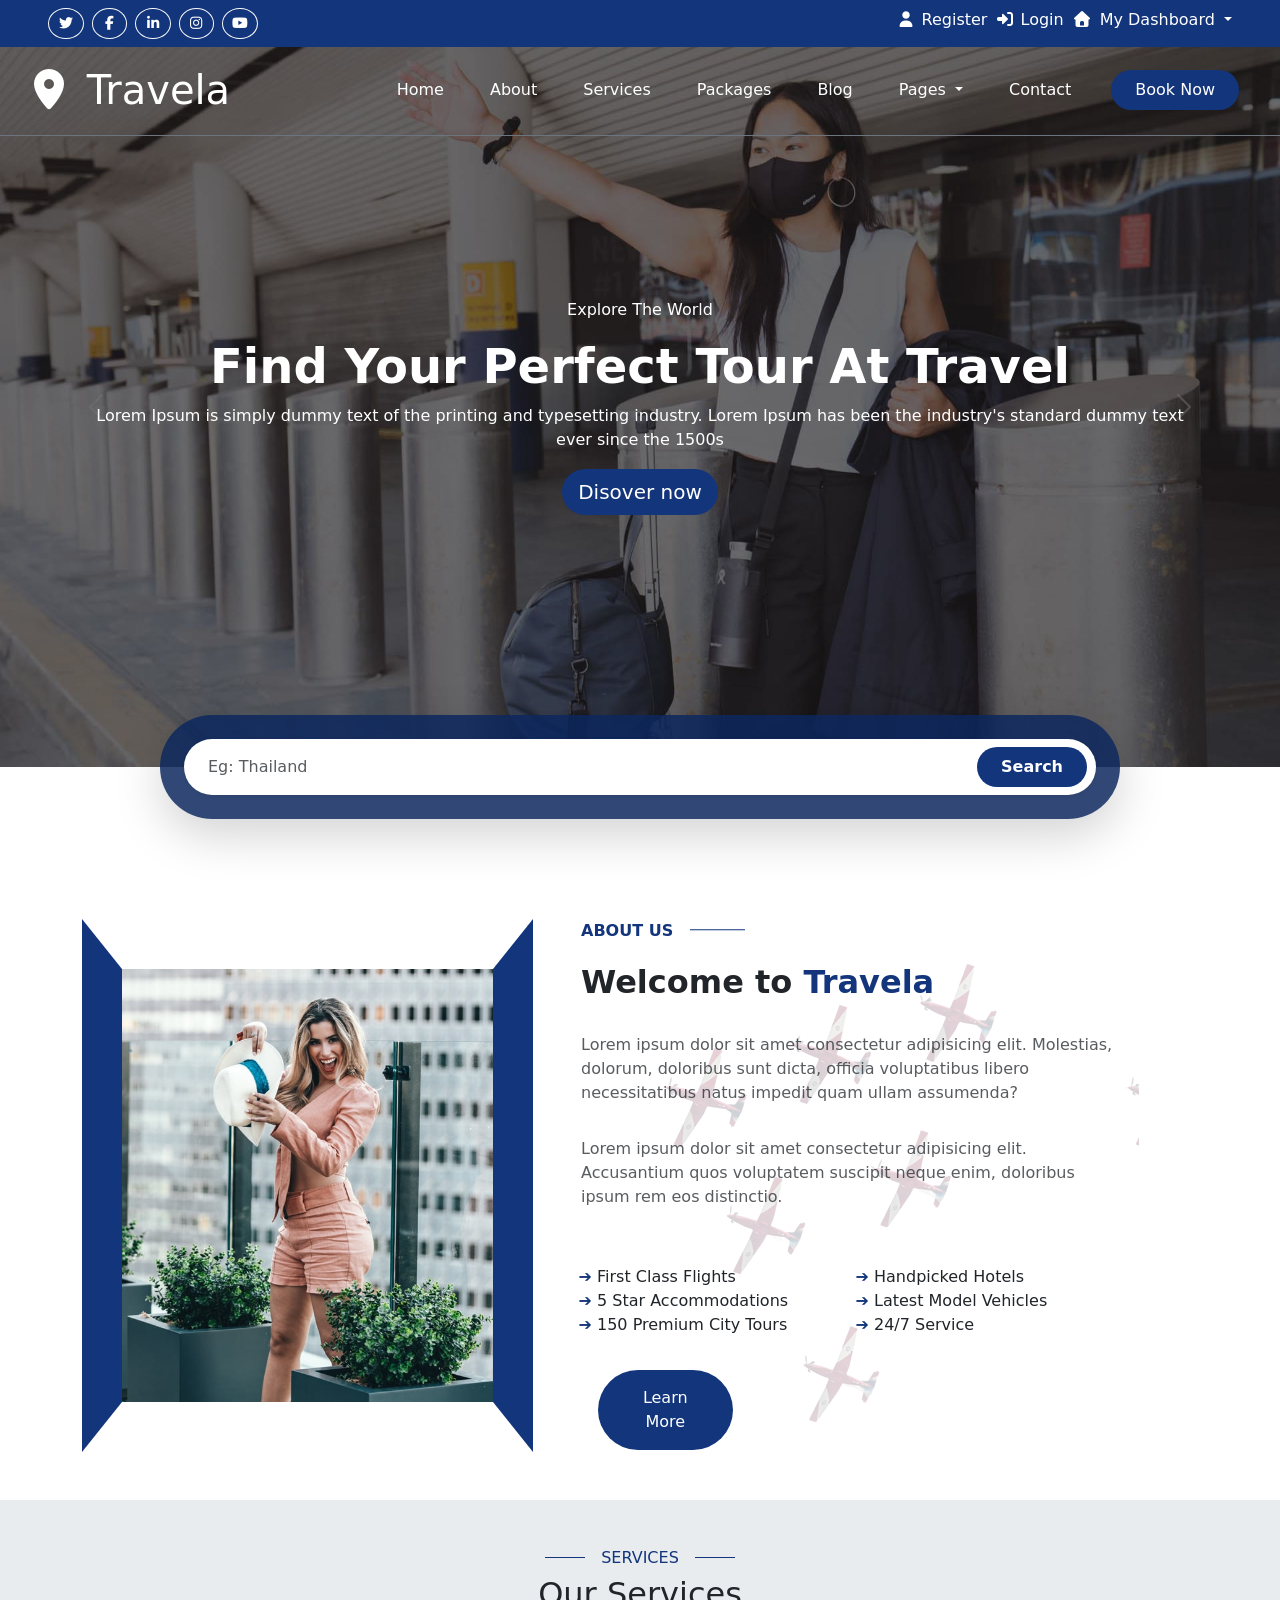
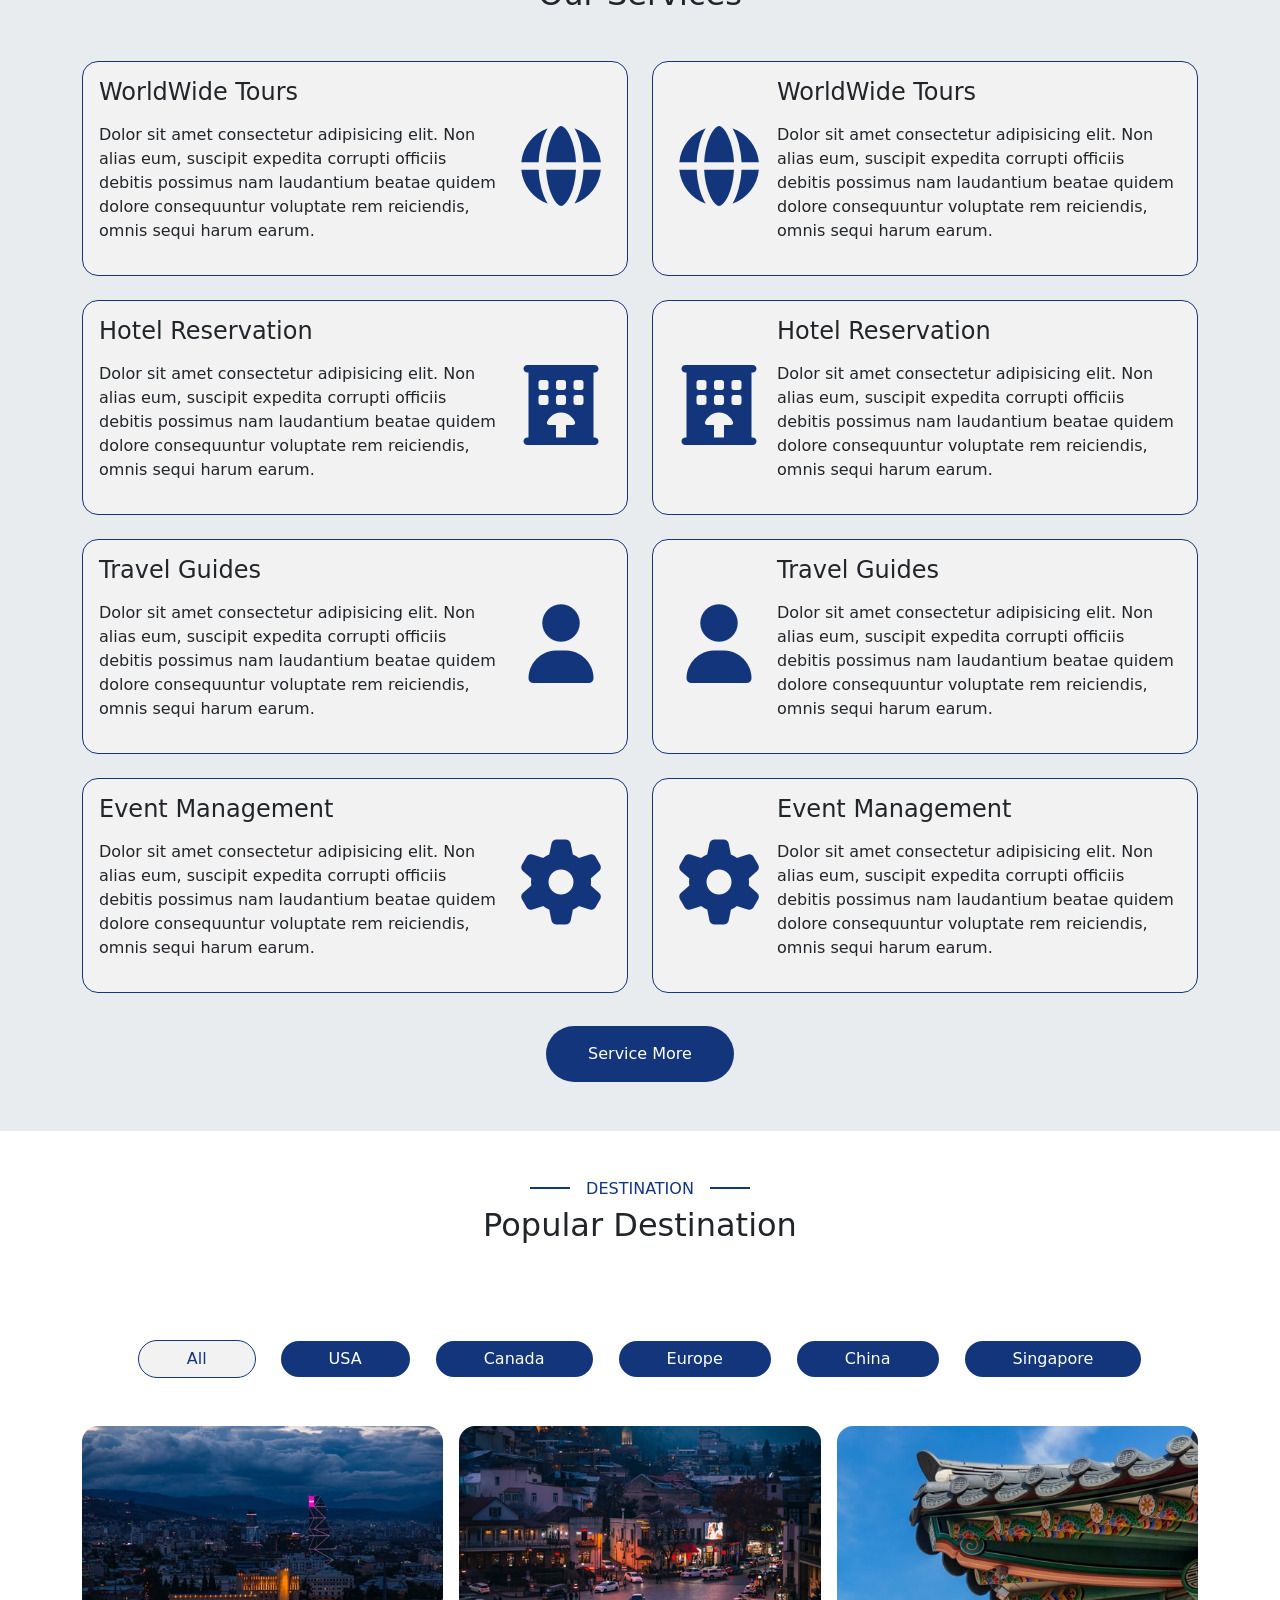
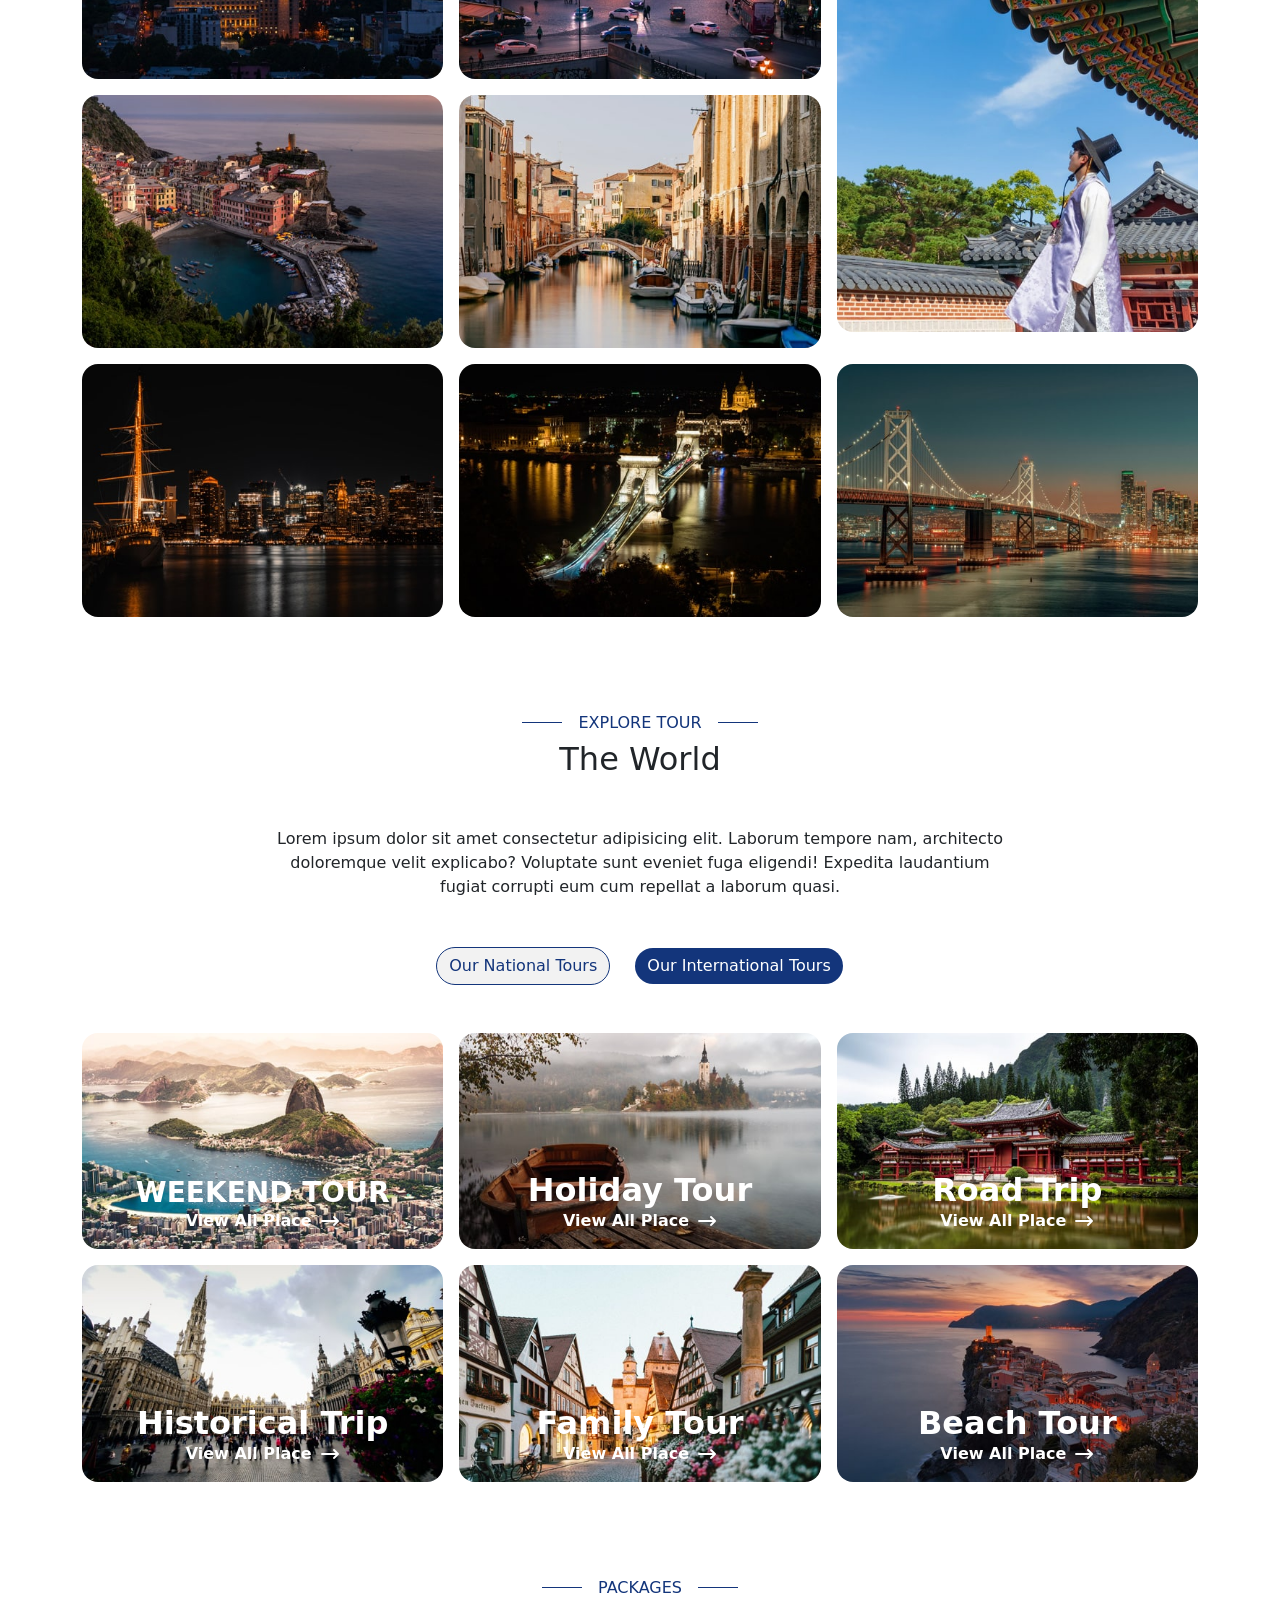
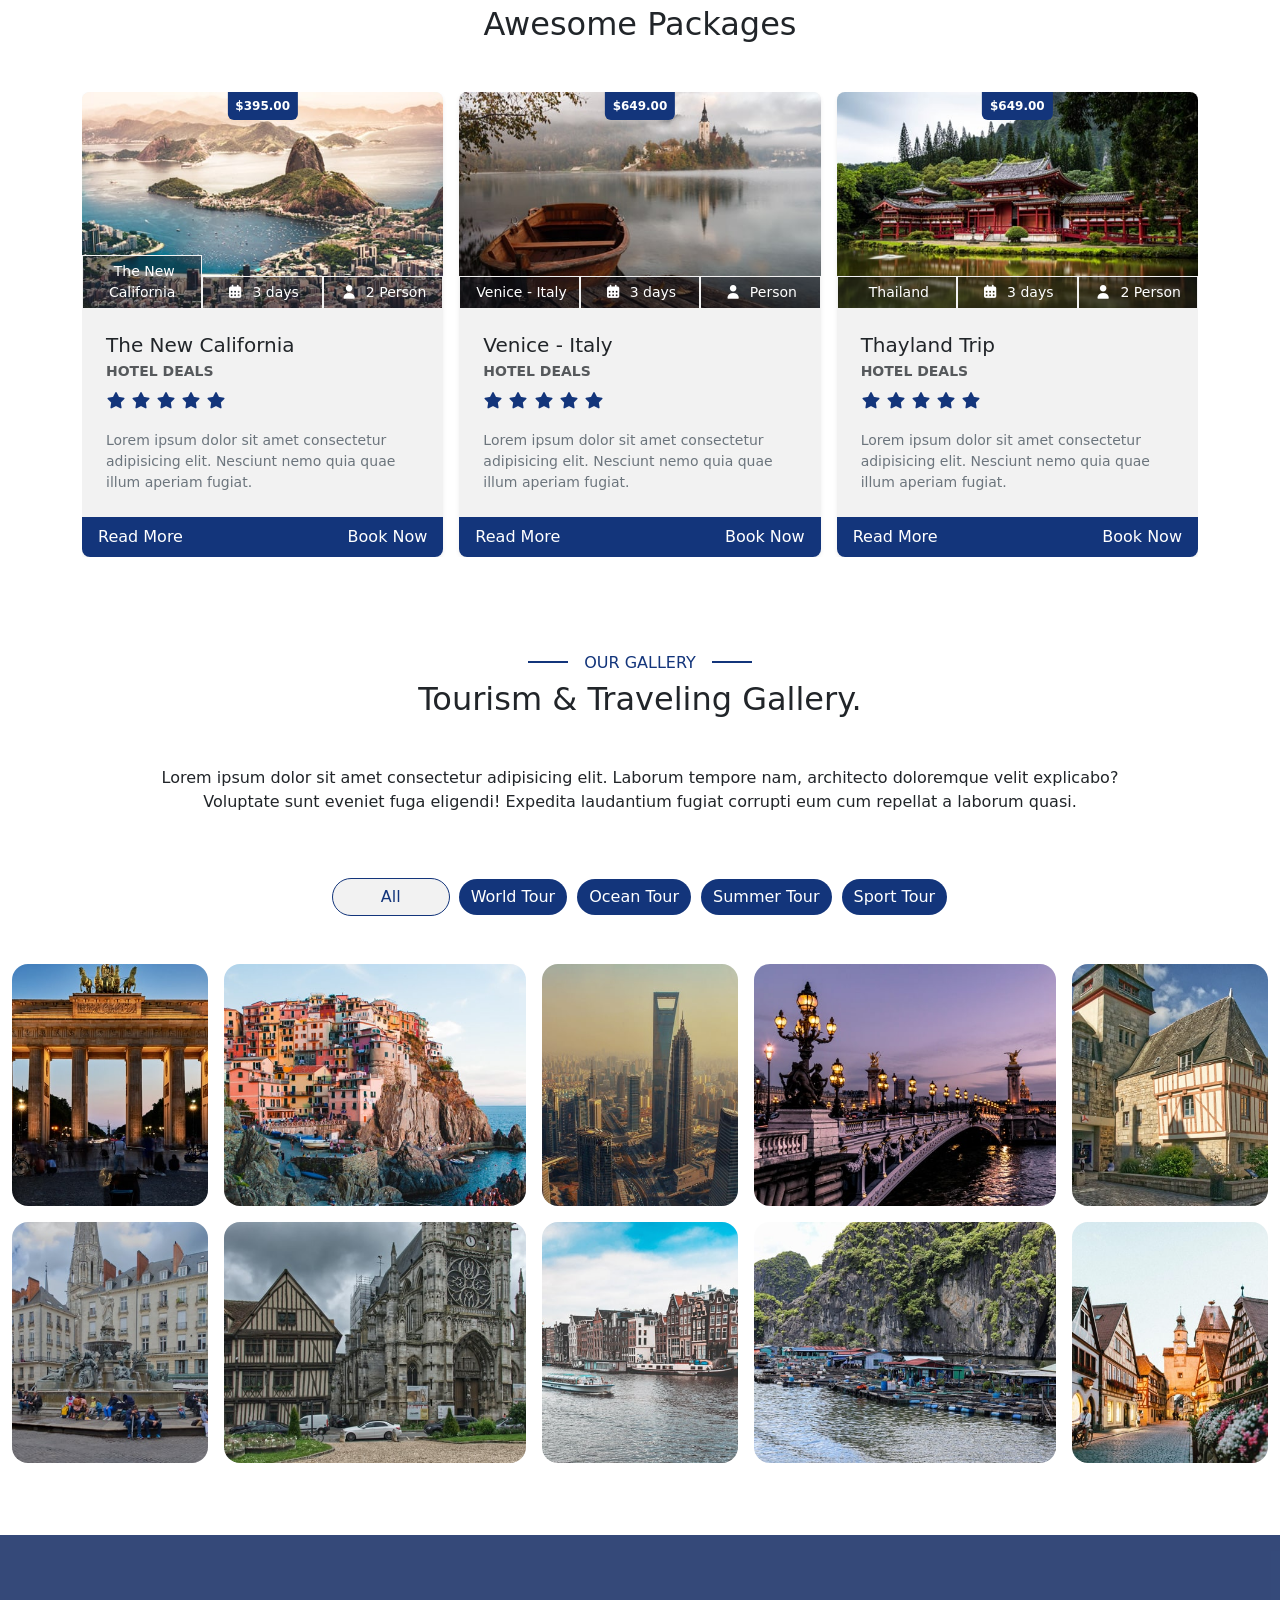
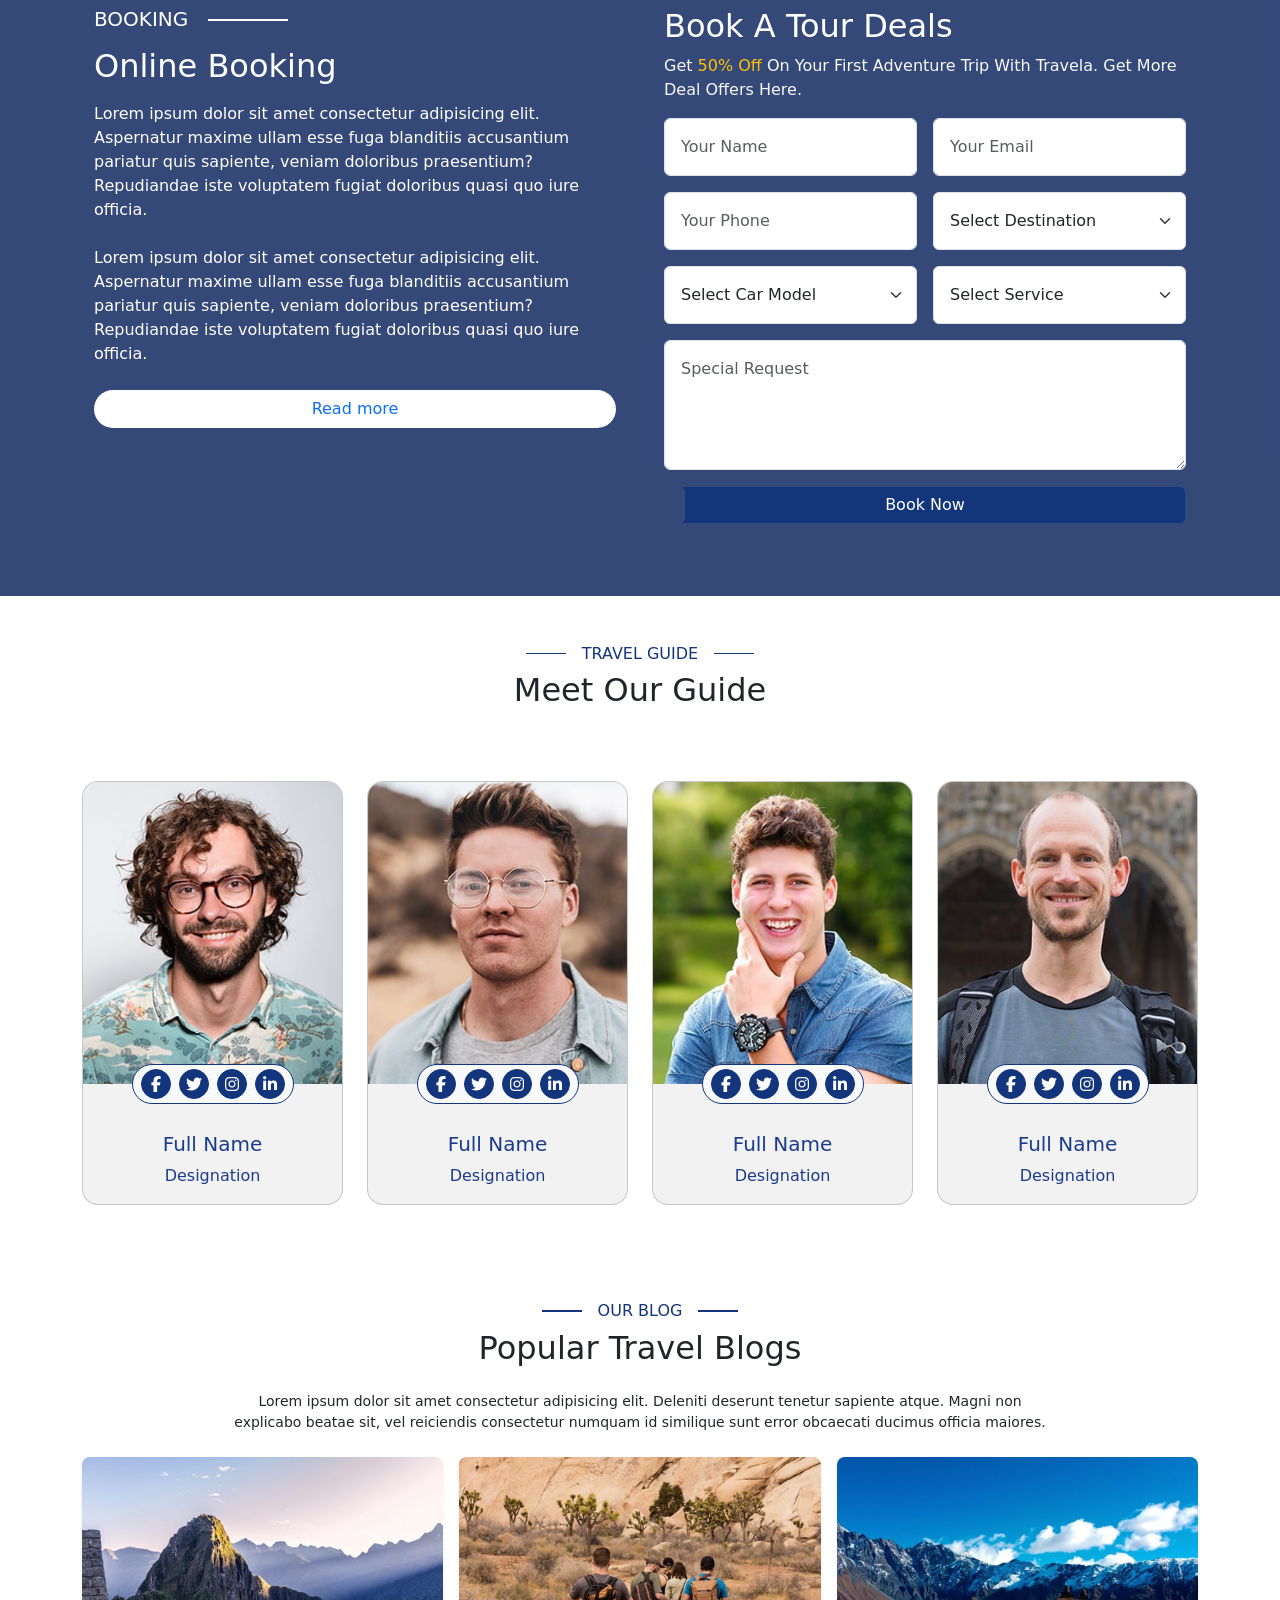
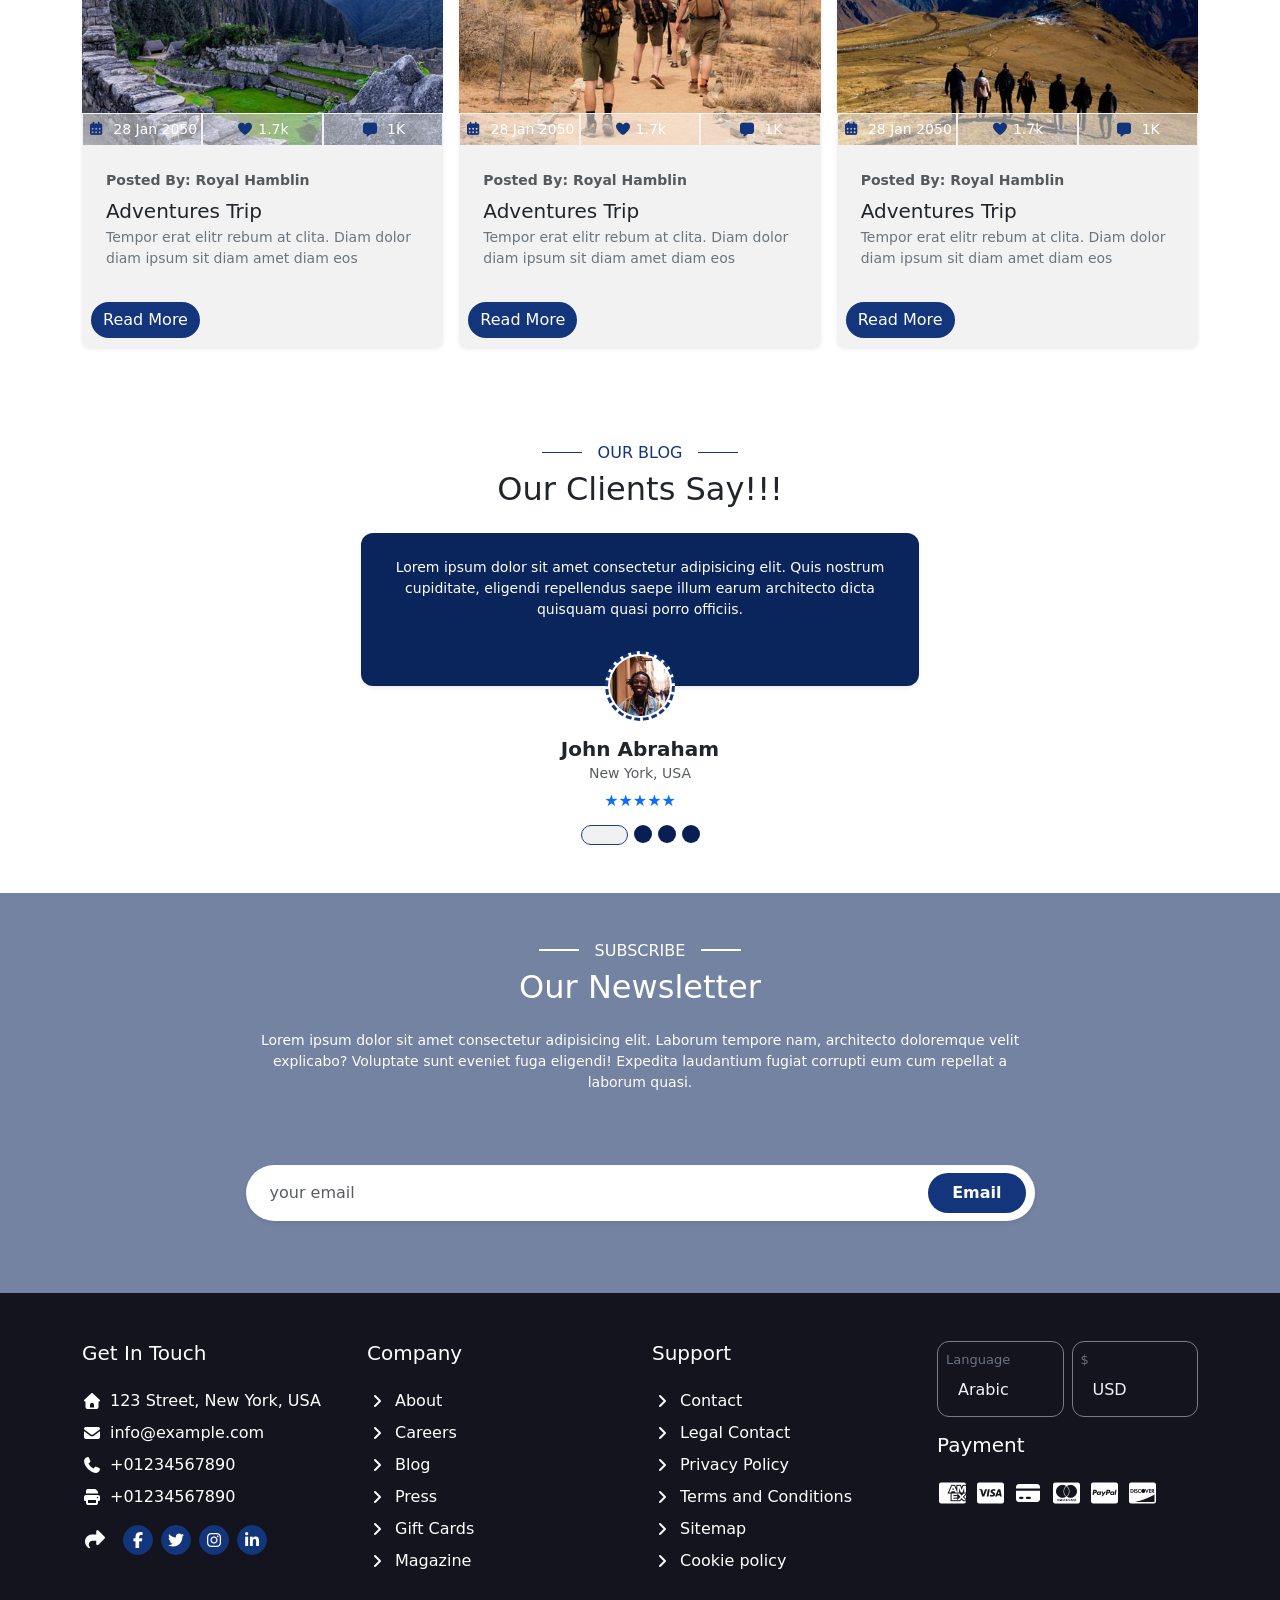
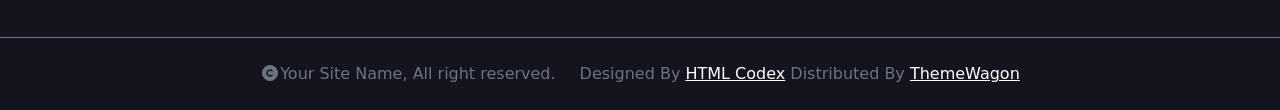
==== index.html @ 64c92b53 "final-version" ====
<!DOCTYPE html>
<html lang="en">

  <head>
    <meta charset="UTF-8">
    <meta name="viewport" content="width=device-width, initial-scale=1.0">
    <link rel="stylesheet" href="css/bootstrap.min.css">
    <link rel="stylesheet" href="css/all.min.css">
    <link rel="stylesheet" href="css/style.css">
    <title>Travela</title>
  </head>

  <body>

    
    <!-------------------------------------------- navbar ------------------------------------->
  
 <div class=" login-bar container-fluid bs-pr px-5 d-none d-lg-block">
        <div class="login-bar-content d-flex justify-content-between py-2">
          <div class="social-icons-nav d-flex gap-2">
            <a href="#" class="btn btn-sm btn-outline-light rounded-circle"><i class="fa-brands fa-twitter"></i></a>
            <a href="#" class="btn btn-sm btn-outline-light rounded-circle"><i class="fa-brands fa-facebook-f"></i>
            </a>
            <a href="#" class="btn btn-sm btn-outline-light rounded-circle"> <i class="fa-brands fa-linkedin-in"></i></a>
            <a href="#" class="btn btn-sm btn-outline-light rounded-circle"> <i class="fa-brands fa-instagram"></i></a>
            <a href="#" class="btn btn-sm btn-outline-light rounded-circle"> <i class="fa-brands fa-youtube"></i></a>
          </div>
 


        <div class="register d-flex gap-2">
          <a href="#" class="text-decoration-none">
            <i class="fa-solid fa-user"></i>
            Register
          </a>
          <a href="#" class="text-decoration-none">
            <i class="fa-solid fa-right-to-bracket"></i>
            Login
          </a>

          <a href="#" class="text-decoration-none">
            <i class="fa-solid fa-home"></i>
            <div class="dropdown">
              <a class=" dropdown-toggle" type="button" data-bs-toggle="dropdown" aria-expanded="false">
                My Dashboard
              </a>
              <ul class="dropdown-menu dropdown-menu-light">
                <li><a class="dropdown-item active" href="#"><i class="fa-solid fa-user"></i> My Profile</a>
                </li>
                <li><a class="dropdown-item" href="#"><i class="fa-solid fa-message"></i></i> Inbox</a></li>
                <li><a class="dropdown-item" href="#"><i class="fa-solid fa-bell"></i> Notifications</a>
                </li>
                <li><a class="dropdown-item" href="#"><i class="fa-solid fa-gear"></i></i> Account
                    Settings</a></li>
                <li><a class="dropdown-item" href="#"><i class="fas fa-power-off me-2"></i> Log out</a></li>
              </ul>
            </div>
          </a>

        </div>
      </div>
    </div>

  <nav class="navbar navbar-expand-lg navbar-scroll p-0 flex-column mt-5">
  <div class="container-fluid navbar-item-wrapper d-flex justify-content-between align-items-center px-4">
    <a class="navbar-brand" href="#">
      <h1 class="m-0"><i class="fa-solid fa-location-dot"></i> Travela</h1>
    </a>

    <button class="navbar-toggler" type="button" data-bs-toggle="collapse" data-bs-target="#navbarNavDropdown"
      aria-controls="navbarNavDropdown" aria-expanded="false" aria-label="Toggle navigation">
      <span class="navbar-toggler-icon"></span>
    </button>
    
    <div class="collapse navbar-collapse" id="navbarNavDropdown">
      <ul class="navbar-nav ms-auto">
        <li class="nav-item">
          <a class="nav-link active" aria-current="page" href="index.html">Home</a>
        </li>
        <li class="nav-item">
          <a class="nav-link" href="about.html">About</a>
        </li>
        <li class="nav-item">
          <a class="nav-link" href="services.html">Services</a>
        </li>
        <li class="nav-item">
          <a class="nav-link" href="packages.html">Packages</a>
        </li>
        <li class="nav-item">
          <a class="nav-link" href="booking.html">Blog</a>
        </li>

        <li class="nav-item nav-dropdown">
          <a class="nav-link dropdown-toggle" href="#" role="button" data-bs-toggle="dropdown" aria-expanded="false">
            Pages
          </a>
          <ul class="nav-dropdown-menu dropdown-menu">
            <li><a class="nav-dropdown-item text-decoration-none d-block" href="destination.html">Destination</a></li>
            <li><a class="nav-dropdown-item text-decoration-none d-block" href="tour.html">Explore Tour</a></li>
            <li><a class="nav-dropdown-item text-decoration-none d-block" href="booking.html">Travel Booking</a></li>
            <li><a class="nav-dropdown-item text-decoration-none d-block" href="gallery.html">Our Gallery</a></li>
            <li><a class="nav-dropdown-item text-decoration-none d-block" href="gallery.html">Travel Guides</a></li>
            <li><a class="nav-dropdown-item text-decoration-none d-block" href="Testimonial.html">Testimonial</a></li>
            <li><a class="nav-dropdown-item text-decoration-none d-block" href="error404.html">404 Page</a></li>
          </ul>
        </li>

        <li class="nav-item">
          <a class="nav-link" href="#">Contact</a>
        </li>
      </ul>
      <a href="#" class="btn theme-btn book-now rounded-5 mx-3 px-4 py-2">Book Now</a>
    </div>
  </div>
</nav>

    <header>
      
      <div id="carouselExampleAutoplaying" class="carousel slide" data-bs-ride="carousel">
        <div class="carousel-inner">
          <div class="carousel-item active position-relative">
            <img src="images/carousel-1.jpg" class="d-block w-100" alt="...">
            <div class="caption d-flex flex-column w-100 h-100 justify-content-center align-items-center">
              <p class="caption-paragraph">Explore The World </p>
              <h2 class="caption-title">Find Your Perfect Tour At Travel</h2>
              <p>Lorem Ipsum is simply dummy text of the printing and typesetting industry. Lorem Ipsum has been the
                industry's standard dummy text ever since the 1500s</p>
              <a href="#" class="btn theme-btn btn-lg rounded-5">Disover now </a>
            </div>
          </div>
          <div class="carousel-item">
            <img src="images/carousel-2.jpg" class="d-block w-100" alt="...">
            <div class="caption d-flex flex-column w-100 h-100 justify-content-center align-items-center">
              <p class="caption-paragraph">Explore The World </p>
              <h2 class="caption-title">Find Your Perfect Tour At Travel</h2>
              <p>Lorem Ipsum is simply dummy text of the printing and typesetting industry. Lorem Ipsum has been the
                industry's standard dummy text ever since the 1500s</p>
              <a href="#" class="btn theme-btn btn-lg rounded-5">Disover now </a>
            </div>
          </div>
          <div class="carousel-item">
            <img src="images/carousel-3.jpg" class="d-block w-100" alt="...">
            <div class="caption d-flex flex-column w-100 h-100 justify-content-center align-items-center">
              <p class="caption-paragraph">Explore The World </p>
              <h2 class="caption-title fs-1">Find Your Perfect Tour At Travel</h2>
              <p>Lorem Ipsum is simply dummy text of the printing and typesetting industry. Lorem Ipsum has been the
                industry's standard dummy text ever since the 1500s</p>
              <a href="#" class="btn theme-btn btn-lg rounded-5">Disover now </a>
            </div>
          </div>
        </div>
        <button class="carousel-control-prev" type="button" data-bs-target="#carouselExampleAutoplaying"
          data-bs-slide="prev">
          <span class="carousel-control-prev-icon" aria-hidden="true"></span>
          <span class="visually-hidden">Previous</span>
        </button>
        <button class="carousel-control-next" type="button" data-bs-target="#carouselExampleAutoplaying"
          data-bs-slide="next">
          <span class="carousel-control-next-icon" aria-hidden="true"></span>
          <span class="visually-hidden">Next</span>
        </button>
      </div>

        <div class="search-card shadow-lg p-4 border-0 rounded-pill w-75 m-auto">
          <form role="search">
            <div class="position-relative d-flex align-items-center">
              <input class="form-control z-2 rounded-pill py-3 ps-4 pe-5 border-0 shadow-sm" type="search"
                placeholder="Eg: Thailand" aria-label="Search" style="padding-right: 120px;" />
              <button
                class="btn search-btn z-3 rounded-pill px-4 py-2 position-absolute end-0 me-2 fw-semibold theme-btn"
                type="submit">
                Search
              </button>
            </div>
          </form>
        </div>
      <!-- HEADER ENDS HERE -->
    </header>

    <section class="about container ">
      <div class="row  gap-4 ">
        <!-- Image Column -->
        <div class="about-visual col-lg-5 col-12">
          <img src="images/about-img.jpg" class="img-fluid " alt="About Us">
        </div>

        <!-- Content Column -->
        <div class="about-text col-lg-6 col-12 position-relative d-flex flex-column gap-3">
          <p class="about-us-text fw-bold mb-1 text-uppercase">About Us</p>
          <h2 class="about-title fw-bold mb-3">Welcome to <span class="travela">Travela</span></h2>

          <p class="about-disc text-muted">Lorem ipsum dolor sit amet consectetur adipisicing elit. Molestias, dolorum,
            doloribus sunt dicta, officia voluptatibus libero necessitatibus natus impedit quam ullam assumenda?</p>
          <p class="about-disc text-muted">Lorem ipsum dolor sit amet consectetur adipisicing elit. Accusantium quos
            voluptatem suscipit neque enim, doloribus ipsum rem eos distinctio.</p>

          <!-- Responsive Two-Column List -->
          <div class="lists row g-2 mt-3">
            <div class="col-sm-6 col-12">
              <ul class="arrow-list ps-3 mb-0">
                <li>First Class Flights</li>
                <li>5 Star Accommodations</li>
                <li>150 Premium City Tours</li>
              </ul>
            </div>
            <div class="col-sm-6 col-12">
              <ul class="arrow-list ps-3 mb-0">
                <li>Handpicked Hotels</li>
                <li>Latest Model Vehicles</li>
                <li>24/7 Service</li>
              </ul>
            </div>
          </div>

          <a href="" class="btn rounded-pill mx-3 px-4 py-3 theme-btn col-lg-3 col-md-6 mt-3">Learn More</a>
        </div>
      </div>
    </section>



    <!--===========================services================================-->
    <section class="services  bg-body-secondary " id="services">
      <!---section-title -->
      <div class="container">
        <h3
          class="section-title text-center text-uppercase d-flex w-100 align-items-center justify-content-center gap-3 mb-2">
          Services
        </h3>
        <h2 class="text-center mb-5">Our Services </h2>
        <div class="services-cards row g-4 justify-content-center">

          <!---right cards start-->
          <div class="right-cards d-flex flex-column gap-4 col-lg-6 col-sm-12 mb-2">

            <!--card 1 start-->
            <div class="service-card p-3 d-flex justify-content-between align-items-center rounded-4 gap-2">
              <div class="card-content">
                <h4 class="card-title mb-3">WorldWide Tours</h4>
                <p class="card-disc">Dolor sit amet consectetur adipisicing elit. Non alias eum, suscipit expedita
                  corrupti officiis debitis possimus nam laudantium beatae quidem dolore consequuntur voluptate rem
                  reiciendis, omnis sequi harum earum.</p>
              </div>
              <div class="card-icon d-block "><i class="fa-solid fa-globe"></i></div>
            </div>
            <!--card end-->

            <!--card 2 start-->
            <div class="service-card p-3 d-flex justify-content-between align-items-center rounded-4 gap-2">
              <div class="card-content">
                <h4 class="card-title mb-3">Hotel Reservation</h4>
                <p class="card-disc">Dolor sit amet consectetur adipisicing elit. Non alias eum, suscipit expedita
                  corrupti officiis debitis possimus nam laudantium beatae quidem dolore consequuntur voluptate rem
                  reiciendis, omnis sequi harum earum.</p>
              </div>
              <div class="card-icon d-block "><i class="fa-solid fa-hotel"></i></div>
            </div>
            <!--card end-->

            <!--card 3 start-->
            <div class="service-card p-3 d-flex justify-content-between align-items-center rounded-4 gap-2">
              <div class="card-content">
                <h4 class="card-title mb-3">Travel Guides</h4>
                <p class="card-disc">Dolor sit amet consectetur adipisicing elit. Non alias eum, suscipit expedita
                  corrupti officiis debitis possimus nam laudantium beatae quidem dolore consequuntur voluptate rem
                  reiciendis, omnis sequi harum earum.</p>
              </div>
              <div class="card-icon d-block "><i class="fa-solid fa-user"></i></i></div>
            </div>
            <!--card end-->

            <!--card 4 start-->
            <div class="service-card p-3 d-flex justify-content-between align-items-center rounded-4 gap-2">
              <div class="card-content">
                <h4 class="card-title mb-3">Event Management</h4>
                <p class="card-disc">Dolor sit amet consectetur adipisicing elit. Non alias eum, suscipit expedita
                  corrupti officiis debitis possimus nam laudantium beatae quidem dolore consequuntur voluptate rem
                  reiciendis, omnis sequi harum earum.</p>
              </div>
              <div class="card-icon d-block "><i class="fa-solid fa-gear"></i></div>
            </div>
            <!--card end-->

          </div>
          <!---right cards end-->

          <!---left cards start-->
          <div class="left-cards d-flex flex-column gap-4 col-lg-6 col-sm-12">

            <!--card 1 start-->
            <div class="service-card p-3 d-flex justify-content-between align-items-center rounded-4 gap-2">
              <div class="card-icon d-block "><i class="fa-solid fa-globe"></i></div>
              <div class="card-content">
                <h4 class="card-title mb-3">WorldWide Tours</h4>
                <p class="card-disc">Dolor sit amet consectetur adipisicing elit. Non alias eum, suscipit expedita
                  corrupti officiis debitis possimus nam laudantium beatae quidem dolore consequuntur voluptate rem
                  reiciendis, omnis sequi harum earum.</p>
              </div>
            </div>
            <!--card end-->
            <!--card 2 start-->
            <div class="service-card p-3 d-flex justify-content-between align-items-center rounded-4 gap-2">
              <div class="card-icon d-block "><i class="fa-solid fa-hotel"></i></div>
              <div class="card-content">
                <h4 class="card-title mb-3">Hotel Reservation</h4>
                <p class="card-disc">Dolor sit amet consectetur adipisicing elit. Non alias eum, suscipit expedita
                  corrupti officiis debitis possimus nam laudantium beatae quidem dolore consequuntur voluptate rem
                  reiciendis, omnis sequi harum earum.</p>
              </div>
            </div>
            <!--card end-->
            <!--card 3 start-->
            <div class="service-card p-3 d-flex justify-content-between align-items-center rounded-4 gap-2">
              <div class="card-icon d-block "><i class="fa-solid fa-user"></i></i></div>
              <div class="card-content">
                <h4 class="card-title mb-3">Travel Guides</h4>
                <p class="card-disc">Dolor sit amet consectetur adipisicing elit. Non alias eum, suscipit expedita
                  corrupti officiis debitis possimus nam laudantium beatae quidem dolore consequuntur voluptate rem
                  reiciendis, omnis sequi harum earum.</p>
              </div>
            </div>
            <!--card end-->

            <!--card 4 start-->
            <div class="service-card p-3 d-flex justify-content-between align-items-center rounded-4 gap-2">
              <div class="card-icon d-block "><i class="fa-solid fa-gear"></i></div>
              <div class="card-content">
                <h4 class="card-title mb-3">Event Management</h4>
                <p class="card-disc">Dolor sit amet consectetur adipisicing elit. Non alias eum, suscipit expedita
                  corrupti officiis debitis possimus nam laudantium beatae quidem dolore consequuntur voluptate rem
                  reiciendis, omnis sequi harum earum.</p>
              </div>
            </div>
            <!--card end-->

          </div>
          <!---left cards end-->
          <a href="" class="btn rounded-pill mx-3 px-4 py-3 theme-btn col-lg-2 col-sm-4 text-center">Service More</a>

        </div>
      </div>
    </section>
    <!--=========================== End of services================================-->

    <section class="destination" id="destination">
  <!--- section-title -->
  <div class="container">
    <h3 class="section-title text-center text-uppercase d-flex w-100 align-items-center justify-content-center gap-3 mb-2">
      Destination
    </h3>
    <h2 class="text-center mb-5">Popular Destination</h2>

    <div id="destination-wrapper" class="destination-content">
      
      <!-- Radio Inputs (Direct siblings to elements below) -->
      <input type="radio" name="destination-filter" id="filter-all" class="visually-hidden" checked>
      <input type="radio" name="destination-filter" id="filter-usa" class="visually-hidden">
      <input type="radio" name="destination-filter" id="filter-canada" class="visually-hidden">
      <input type="radio" name="destination-filter" id="filter-europe" class="visually-hidden">
      <input type="radio" name="destination-filter" id="filter-china" class="visually-hidden">
      <input type="radio" name="destination-filter" id="filter-singapore" class="visually-hidden">

      <!-- Filter Buttons UI -->
      <div class="filter-buttons py-5 d-flex gap-4 justify-content-center flex-wrap w-100">
        <label for="filter-all" class="btn theme-btn px-5 rounded-pill">All</label>
        <label for="filter-usa" class="btn theme-btn px-5 rounded-pill">USA</label>
        <label for="filter-canada" class="btn theme-btn px-5 rounded-pill">Canada</label>
        <label for="filter-europe" class="btn theme-btn px-5 rounded-pill">Europe</label>
        <label for="filter-china" class="btn theme-btn px-5 rounded-pill">China</label>
        <label for="filter-singapore" class="btn theme-btn px-5 rounded-pill">Singapore</label>
      </div>

      <!-- Cards Grid (Placed inside the wrapper so ~ combinator works) -->
      <div class="destination-cards">
        
        <!-- New York -->
        <div class="destination-card card filter-usa overflow-hidden rounded-4 position-relative text-white border-0">
          <img src="images/destination-1.jpg" class="card-img w-100 h-100 object-fit-cover" alt="New York">
          <div class="card-layer position-absolute top-0 start-0 w-100 h-100 d-flex flex-column justify-content-between p-4">
            <div class="d-flex justify-content-end">
              <a href="#" class="plus-btn bg-light text-primary rounded-circle d-flex align-items-center justify-content-center text-decoration-none p-3">
                <i class="fa-regular fa-square-plus"></i>
              </a>
            </div>
            <div class="layer-content align-items-start d-flex flex-column gap-2">
              <a href="#" class="btn photo-badge rounded-pill px-3 py-1 text-white border border-light text-decoration-none fw-bold fs-6">20 Photos</a>
              <h3 class="city-name fw-bold m-0 fs-2">New York City</h3>
              <a href="#" class="text-white text-decoration-none fw-semibold d-flex align-items-center gap-2">
                View All Place <i class="fa-solid fa-arrow-right-long"></i>
              </a>
            </div>
          </div>
        </div>

        <!-- Los Angeles -->
        <div class="destination-card card filter-usa overflow-hidden rounded-4 position-relative text-white border-0">
          <img src="images/destination-2.jpg" class="card-img w-100 h-100 object-fit-cover" alt="Los Angeles">
          <div class="card-layer position-absolute top-0 start-0 w-100 h-100 d-flex flex-column justify-content-between p-4">
            <div class="d-flex justify-content-end">
              <a href="#" class="plus-btn bg-light text-primary rounded-circle d-flex align-items-center justify-content-center text-decoration-none p-3">
                <i class="fa-regular fa-square-plus"></i>
              </a>
            </div>
            <div class="layer-content align-items-start d-flex flex-column gap-2">
              <a href="#" class="btn photo-badge rounded-pill px-3 py-1 text-white border border-light text-decoration-none fw-bold fs-6">20 Photos</a>
              <h3 class="city-name fw-bold m-0 fs-2">Los Angeles</h3>
              <a href="#" class="text-white text-decoration-none fw-semibold d-flex align-items-center gap-2">
                View All Place <i class="fa-solid fa-arrow-right-long"></i>
              </a>
            </div>
          </div>
        </div>

        <!-- Paris -->
        <div class="destination-card card filter-europe tall-card overflow-hidden rounded-4 position-relative text-white border-0">
          <img src="images/destination-9.jpg" class="card-img w-100 h-100 object-fit-cover" alt="Paris">
          <div class="card-layer position-absolute top-0 start-0 w-100 h-100 d-flex flex-column justify-content-between p-4">
            <div class="d-flex justify-content-end">
              <a href="#" class="plus-btn bg-light text-primary rounded-circle d-flex align-items-center justify-content-center text-decoration-none p-3">
                <i class="fa-regular fa-square-plus"></i>
              </a>
            </div>
            <div class="layer-content align-items-start d-flex flex-column gap-2">
              <a href="#" class="btn photo-badge rounded-pill px-3 py-1 text-white border border-light text-decoration-none fw-bold fs-6">20 Photos</a>
              <h3 class="city-name fw-bold m-0 fs-2">Paris</h3>
              <a href="#" class="text-white text-decoration-none fw-semibold d-flex align-items-center gap-2">
                View All Place <i class="fa-solid fa-arrow-right-long"></i>
              </a>
            </div>
          </div>
        </div>

        <!-- Toronto -->
        <div class="destination-card card filter-canada overflow-hidden rounded-4 position-relative text-white border-0">
          <img src="images/destination-4.jpg" class="card-img w-100 h-100 object-fit-cover" alt="Toronto">
          <div class="card-layer position-absolute top-0 start-0 w-100 h-100 d-flex flex-column justify-content-between p-4">
            <div class="d-flex justify-content-end">
              <a href="#" class="plus-btn bg-light text-primary rounded-circle d-flex align-items-center justify-content-center text-decoration-none p-3">
                <i class="fa-regular fa-square-plus"></i>
              </a>
            </div>
            <div class="layer-content align-items-start d-flex flex-column gap-2">
              <a href="#" class="btn photo-badge rounded-pill px-3 py-1 text-white border border-light text-decoration-none fw-bold fs-6">20 Photos</a>
              <h3 class="city-name fw-bold m-0 fs-2">Toronto</h3>
              <a href="#" class="text-white text-decoration-none fw-semibold d-flex align-items-center gap-2">
                View All Place <i class="fa-solid fa-arrow-right-long"></i>
              </a>
            </div>
          </div>
        </div>

        <!-- Las Vegas -->
        <div class="destination-card card filter-usa overflow-hidden rounded-4 position-relative text-white border-0">
          <img src="images/destination-5.jpg" class="card-img w-100 h-100 object-fit-cover" alt="Las Vegas">
          <div class="card-layer position-absolute top-0 start-0 w-100 h-100 d-flex flex-column justify-content-between p-4">
            <div class="d-flex justify-content-end">
              <a href="#" class="plus-btn bg-light text-primary rounded-circle d-flex align-items-center justify-content-center text-decoration-none p-3">
                <i class="fa-regular fa-square-plus"></i>
              </a>
            </div>
            <div class="layer-content align-items-start d-flex flex-column gap-2">
              <a href="#" class="btn photo-badge rounded-pill px-3 py-1 text-white border border-light text-decoration-none fw-bold fs-6">20 Photos</a>
              <h3 class="city-name fw-bold m-0 fs-2">Las Vegas</h3>
              <a href="#" class="text-white text-decoration-none fw-semibold d-flex align-items-center gap-2">
                View All Place <i class="fa-solid fa-arrow-right-long"></i>
              </a>
            </div>
          </div>
        </div>

        <!-- Beijing -->
        <div class="destination-card card filter-china overflow-hidden rounded-4 position-relative text-white border-0">
          <img src="images/destination-6.jpg" class="card-img w-100 h-100 object-fit-cover" alt="Beijing">
          <div class="card-layer position-absolute top-0 start-0 w-100 h-100 d-flex flex-column justify-content-between p-4">
            <div class="d-flex justify-content-end">
              <a href="#" class="plus-btn bg-light text-primary rounded-circle d-flex align-items-center justify-content-center text-decoration-none p-3">
                <i class="fa-regular fa-square-plus"></i>
              </a>
            </div>
            <div class="layer-content align-items-start d-flex flex-column gap-2">
              <a href="#" class="btn photo-badge rounded-pill px-3 py-1 text-white border border-light text-decoration-none fw-bold fs-6">20 Photos</a>
              <h3 class="city-name fw-bold m-0 fs-2">Beijing</h3>
              <a href="#" class="text-white text-decoration-none fw-semibold d-flex align-items-center gap-2">
                View All Place <i class="fa-solid fa-arrow-right-long"></i>
              </a>
            </div>
          </div>
        </div>

        <!-- San Francisco -->
        <div class="destination-card card filter-usa overflow-hidden rounded-4 position-relative text-white border-0">
          <img src="images/destination-7.jpg" class="card-img w-100 h-100 object-fit-cover" alt="San Francisco">
          <div class="card-layer position-absolute top-0 start-0 w-100 h-100 d-flex flex-column justify-content-between p-4">
            <div class="d-flex justify-content-end">
              <a href="#" class="plus-btn bg-light text-primary rounded-circle d-flex align-items-center justify-content-center text-decoration-none p-3">
                <i class="fa-regular fa-square-plus"></i>
              </a>
            </div>
            <div class="layer-content align-items-start d-flex flex-column gap-2">
              <a href="#" class="btn photo-badge rounded-pill px-3 py-1 text-white border border-light text-decoration-none fw-bold fs-6">20 Photos</a>
              <h3 class="city-name fw-bold m-0 fs-2">San Francisco</h3>
              <a href="#" class="text-white text-decoration-none fw-semibold d-flex align-items-center gap-2">
                View All Place <i class="fa-solid fa-arrow-right-long"></i>
              </a>
            </div>
          </div>
        </div>

        <!-- Singapore -->
        <div class="destination-card card filter-singapore overflow-hidden rounded-4 position-relative text-white border-0">
          <img src="images/destination-8.jpg" class="card-img w-100 h-100 object-fit-cover" alt="Singapore">
          <div class="card-layer position-absolute top-0 start-0 w-100 h-100 d-flex flex-column justify-content-between p-4">
            <div class="d-flex justify-content-end">
              <a href="#" class="plus-btn bg-light text-primary rounded-circle d-flex align-items-center justify-content-center text-decoration-none p-3">
                <i class="fa-regular fa-square-plus"></i>
              </a>
            </div>
            <div class="layer-content align-items-start d-flex flex-column gap-2">
              <a href="#" class="btn photo-badge rounded-pill px-3 py-1 text-white border border-light text-decoration-none fw-bold fs-6">20 Photos</a>
              <h3 class="city-name fw-bold m-0 fs-2">Singapore</h3>
              <a href="#" class="text-white text-decoration-none fw-semibold d-flex align-items-center gap-2">
                View All Place <i class="fa-solid fa-arrow-right-long"></i>
              </a>
            </div>
          </div>
        </div>

      </div> <!-- /.destination-cards -->
    </div> <!-- /#destination-wrapper -->
  </div> 
</section>


    <section class="tours" id="tours">
      <!---section-title -->
      <div class="container">
        <h3
          class="section-title text-center text-uppercase d-flex w-100 align-items-center justify-content-center gap-3 mb-2">
          Explore Tour
        </h3>
        <h2 class="text-center mb-5">The World
        </h2>
        <p class="text-center px-5 w-75 m-auto">Lorem ipsum dolor sit amet consectetur adipisicing elit. Laborum tempore
          nam, architecto doloremque velit explicabo? Voluptate sunt eveniet fuga eligendi! Expedita laudantium fugiat
          corrupti eum cum repellat a laborum quasi.

        </p>
        <!---- filtering buttons -->

        <!-- Hidden Radio Inputs at Top Level -->
        <input type="radio" name="tour-filter" id="filter-national" class="visually-hidden" checked>
        <input type="radio" name="tour-filter" id="filter-international" class="visually-hidden">


        <!-- Filter Buttons UI -->
        <div class="filter-buttons p-5 d-flex gap-4 justify-content-center flex-wrap">
          <label for="filter-national" class="btn theme-btn rounded-pill">Our National Tours</label>
          <label for="filter-international" class="btn theme-btn rounded-pill">Our International Tours</label>
        </div> 

        <!-- Cards Grid -->
        <div class="tour-gallary">
          <div class="tour-cards filter-national tour-category" id="national-tours">
            <!---card 1-->
            <div class="tour-card card filter-usa overflow-hidden rounded-4 position-relative text-white border-0">
              <img src="images/explore-tour-1.jpg" class="card-img w-100 h-100 object-fit-cover" alt="New York">
              <!-- the layer on hover-->
              <div
                class="card-layer position-absolute top-0 start-0 w-100 h-100 d-flex flex-column  justify-content-center align-items-center">
                <i class="fa-solid fa-link fs-1"></i>
              </div>
              <!---the text on the card -->
              <div
                class="text-content position-absolute  w-100 h-100 d-flex flex-column justify-content-end align-items-center pb-3">
                <h3 class="city-name fw-bold m-0 fs-3 text-uppercase ">Weekend Tour</h3>
                <a href="#" class="text-white text-decoration-none fw-semibold d-flex align-items-center gap-2">View All
                  Place <i class="fa-solid fa-arrow-right-long"></i></a>
              </div>
            </div>
            <!------------------------->
            <!---card 1-->
            <div class="tour-card card filter-usa overflow-hidden rounded-4 position-relative text-white border-0">
              <img src="images/explore-tour-2.jpg" class="card-img w-100 h-100 object-fit-cover" alt="New York">
              <!-- the layer on hover-->
              <div
                class="card-layer position-absolute top-0 start-0 w-100 h-100 d-flex flex-column  justify-content-center align-items-center">
                <i class="fa-solid fa-link fs-1"></i>
              </div>
              <!---the text on the card -->
              <div
                class="text-content position-absolute  w-100 h-100 d-flex flex-column justify-content-end align-items-center pb-3">
                <h3 class="city-name fw-bold m-0 fs-2">Holiday Tour</h3>
                <a href="#" class="text-white text-decoration-none fw-semibold d-flex align-items-center gap-2">View All
                  Place <i class="fa-solid fa-arrow-right-long"></i></a>
              </div>
            </div>
            <!------------------------->
            <!---card 1-->
            <div class="tour-card card filter-usa overflow-hidden rounded-4 position-relative text-white border-0">
              <img src="images/explore-tour-3.jpg" class="card-img w-100 h-100 object-fit-cover" alt="New York">
              <!-- the layer on hover-->
              <div
                class="card-layer position-absolute top-0 start-0 w-100 h-100 d-flex flex-column  justify-content-center align-items-center">
                <i class="fa-solid fa-link fs-1"></i>
              </div>
              <!---the text on the card -->
              <div
                class="text-content position-absolute  w-100 h-100 d-flex flex-column justify-content-end align-items-center pb-3">
                <h3 class="city-name fw-bold m-0 fs-2">Road Trip</h3>
                <a href="#" class="text-white text-decoration-none fw-semibold d-flex align-items-center gap-2">View All
                  Place <i class="fa-solid fa-arrow-right-long"></i></a>
              </div>
            </div>
            <!------------------------->
            <!---card 1-->
            <div class="tour-card card filter-usa overflow-hidden rounded-4 position-relative text-white border-0">
              <img src="images/explore-tour-4.jpg" class="card-img w-100 h-100 object-fit-cover" alt="New York">
              <!-- the layer on hover-->
              <div
                class="card-layer position-absolute top-0 start-0 w-100 h-100 d-flex flex-column  justify-content-center align-items-center">
                <i class="fa-solid fa-link fs-1"></i>
              </div>
              <!---the text on the card -->
              <div
                class="text-content position-absolute  w-100 h-100 d-flex flex-column justify-content-end align-items-center pb-3">
                <h3 class="city-name fw-bold m-0 fs-2">Historical Trip</h3>
                <a href="#" class="text-white text-decoration-none fw-semibold d-flex align-items-center gap-2">View All
                  Place <i class="fa-solid fa-arrow-right-long"></i></a>
              </div>
            </div>
            <!------------------------->
            <!---card 1-->
            <div class="tour-card card filter-usa overflow-hidden rounded-4 position-relative text-white border-0">
              <img src="images/explore-tour-5.jpg" class="card-img w-100 h-100 object-fit-cover" alt="New York">
              <!-- the layer on hover-->
              <div
                class="card-layer position-absolute top-0 start-0 w-100 h-100 d-flex flex-column  justify-content-center align-items-center">
                <i class="fa-solid fa-link fs-1"></i>
              </div>
              <!---the text on the card -->
              <div
                class="text-content position-absolute  w-100 h-100 d-flex flex-column justify-content-end align-items-center pb-3">
                <h3 class="city-name fw-bold m-0 fs-2">Family Tour
                </h3>
                <a href="#" class="text-white text-decoration-none fw-semibold d-flex align-items-center gap-2">View All
                  Place <i class="fa-solid fa-arrow-right-long"></i></a>
              </div>
            </div>
            <!------------------------->
            <!---card 1-->
            <div class="tour-card card filter-usa overflow-hidden rounded-4 position-relative text-white border-0">
              <img src="images/explore-tour-6.jpg" class="card-img w-100 h-100 object-fit-cover" alt="New York">
              <!-- the layer on hover-->
              <div
                class="card-layer position-absolute top-0 start-0 w-100 h-100 d-flex flex-column  justify-content-center align-items-center">
                <i class="fa-solid fa-link fs-1"></i>
              </div>
              <!---the text on the card -->
              <div
                class="text-content position-absolute  w-100 h-100 d-flex flex-column justify-content-end align-items-center pb-3">
                <h3 class="city-name fw-bold m-0 fs-2">Beach Tour
                </h3>
                <a href="#" class="text-white text-decoration-none fw-semibold d-flex align-items-center gap-2">View All
                  Place <i class="fa-solid fa-arrow-right-long"></i></a>
              </div>
            </div>
            <!------------------------->
          </div>



          <div class="international-cards tour-category filter-international">
            <div id="carouselExampleIndicators" class="carousel slide " data-bs-ride="carousel">

              <!-- Slides Container -->
              <div class="carousel-inner">

                <!-- SLIDE 1 -->
                <div class="carousel-item active">
                  <div class="content row g-3">

                    <!-- Card 1 (Always Visible) -->
                    <div class="col-12 col-sm-6 col-lg-4">
                      <div class="tour-card card overflow-hidden rounded-4 position-relative text-white border-0">
                        <img src="images/explore-tour-1.jpg" class="card-img w-100 h-100 object-fit-cover" alt="Tour 1">
                        <div
                          class="card-layer position-absolute top-0 start-0 w-100 h-100 d-flex justify-content-center align-items-center">
                          <i class="fa-solid fa-link fs-1"></i>
                        </div>
                        <div
                          class="text-content position-absolute w-100 h-100 d-flex flex-column justify-content-end align-items-center pb-3">
                          <h3 class="city-name fw-bold m-0 fs-3 text-uppercase">Weekend Tour 1</h3>
                          <a href="#"
                            class="text-white text-decoration-none fw-semibold d-flex align-items-center gap-2">View All
                            Place <i class="fa-solid fa-arrow-right-long"></i></a>
                        </div>
                      </div>
                    </div>

                    <!-- Card 2 (Visible on Tablet ≥576px & Desktop) -->
                    <div class="col-12 col-sm-6 col-lg-4 d-none d-sm-block">
                      <div class="tour-card card overflow-hidden rounded-4 position-relative text-white border-0">
                        <img src="images/explore-tour-2.jpg" class="card-img w-100 h-100 object-fit-cover" alt="Tour 2">
                        <div
                          class="card-layer position-absolute top-0 start-0 w-100 h-100 d-flex justify-content-center align-items-center">
                          <i class="fa-solid fa-link fs-1"></i>
                        </div>
                        <div
                          class="text-content position-absolute w-100 h-100 d-flex flex-column justify-content-end align-items-center pb-3">
                          <h3 class="city-name fw-bold m-0 fs-3 text-uppercase">Weekend Tour 2</h3>
                          <a href="#"
                            class="text-white text-decoration-none fw-semibold d-flex align-items-center gap-2">View All
                            Place <i class="fa-solid fa-arrow-right-long"></i></a>
                        </div>
                      </div>
                    </div>

                    <!-- Card 3 (Visible on Desktop ≥992px) -->
                    <div class="col-12 col-sm-6 col-lg-4 d-none d-lg-block">
                      <div class="tour-card card overflow-hidden rounded-4 position-relative text-white border-0">
                        <img src="images/explore-tour-3.jpg" class="card-img w-100 h-100 object-fit-cover" alt="Tour 3">
                        <div
                          class="card-layer position-absolute top-0 start-0 w-100 h-100 d-flex justify-content-center align-items-center">
                          <i class="fa-solid fa-link fs-1"></i>
                        </div>
                        <div
                          class="text-content position-absolute w-100 h-100 d-flex flex-column justify-content-end align-items-center pb-3">
                          <h3 class="city-name fw-bold m-0 fs-3 text-uppercase">Weekend Tour 3</h3>
                          <a href="#"
                            class="text-white text-decoration-none fw-semibold d-flex align-items-center gap-2">View All
                            Place <i class="fa-solid fa-arrow-right-long"></i></a>
                        </div>
                      </div>
                    </div>

                  </div>
                </div>

                <!-- SLIDE 2 -->
                <div class="carousel-item">
                  <div class="content row g-3">

                    <!-- Card 3 (Always Visible) -->
                    <div class="col-12 col-sm-6 col-lg-4">
                      <div class="tour-card card overflow-hidden rounded-4 position-relative text-white border-0">
                        <img src="images/explore-tour-3.jpg" class="card-img w-100 h-100 object-fit-cover" alt="Tour 3">
                        <div
                          class="card-layer position-absolute top-0 start-0 w-100 h-100 d-flex justify-content-center align-items-center">
                          <i class="fa-solid fa-link fs-1"></i>
                        </div>
                        <div
                          class="text-content position-absolute w-100 h-100 d-flex flex-column justify-content-end align-items-center pb-3">
                          <h3 class="city-name fw-bold m-0 fs-3 text-uppercase">Weekend Tour 3</h3>
                          <a href="#"
                            class="text-white text-decoration-none fw-semibold d-flex align-items-center gap-2">View All
                            Place <i class="fa-solid fa-arrow-right-long"></i></a>
                        </div>
                      </div>
                    </div>

                    <!-- Card 4 (Visible on Tablet ≥576px & Desktop) -->
                    <div class="col-12 col-sm-6 col-lg-4 d-none d-sm-block">
                      <div class="tour-card card overflow-hidden rounded-4 position-relative text-white border-0">
                        <img src="images/explore-tour-4.jpg" class="card-img w-100 h-100 object-fit-cover" alt="Tour 4">
                        <div
                          class="card-layer position-absolute top-0 start-0 w-100 h-100 d-flex justify-content-center align-items-center">
                          <i class="fa-solid fa-link fs-1"></i>
                        </div>
                        <div
                          class="text-content position-absolute w-100 h-100 d-flex flex-column justify-content-end align-items-center pb-3">
                          <h3 class="city-name fw-bold m-0 fs-3 text-uppercase">Weekend Tour 4</h3>
                          <a href="#"
                            class="text-white text-decoration-none fw-semibold d-flex align-items-center gap-2">View All
                            Place <i class="fa-solid fa-arrow-right-long"></i></a>
                        </div>
                      </div>
                    </div>

                    <!-- Card 5 (Visible on Desktop ≥992px) -->
                    <div class="col-12 col-sm-6 col-lg-4 d-none d-lg-block">
                      <div class="tour-card card overflow-hidden rounded-4 position-relative text-white border-0">
                        <img src="images/explore-tour-5.jpg" class="card-img w-100 h-100 object-fit-cover" alt="Tour 5">
                        <div
                          class="card-layer position-absolute top-0 start-0 w-100 h-100 d-flex justify-content-center align-items-center">
                          <i class="fa-solid fa-link fs-1"></i>
                        </div>
                        <div
                          class="text-content position-absolute w-100 h-100 d-flex flex-column justify-content-end align-items-center pb-3">
                          <h3 class="city-name fw-bold m-0 fs-3 text-uppercase">Weekend Tour 5</h3>
                          <a href="#"
                            class="text-white text-decoration-none fw-semibold d-flex align-items-center gap-2">View All
                            Place <i class="fa-solid fa-arrow-right-long"></i></a>
                        </div>
                      </div>
                    </div>

                  </div>
                </div>

              </div>

              <!-- Indicators -->
              <div class="carousel-indicators position-relative mt-4  d-flex justify-content-center align-items-center">
                <button type="button" data-bs-target="#carouselExampleIndicators" data-bs-slide-to="0"
                  class=" carousel-btn active" aria-current="true" aria-label="Slide 1"></button>
                <button type="button" data-bs-target="#carouselExampleIndicators" data-bs-slide-to="1"
                  class="carousel-btn" aria-label="Slide 2"></button>
              </div>

            </div>
          </div>

        </div>

      </div>
    </section>


    <section class="packages" id="packages">
      <!---section-title -->
      <div class="container">
        <h3
          class="section-title text-center text-uppercase d-flex w-100 align-items-center justify-content-center gap-3 mb-2">
          Packages </h3>
        <h2 class="text-center mb-5"> Awesome Packages
        </h2>


        <div id="carouselExampleAutoplaying" class="carousel slide" data-bs-ride="carousel">

          <!-- Slides Container -->
          <div class="carousel-inner">

            <!-- SLIDE 1 -->
            <div class="carousel-item active">
              <div class="content row g-3">

                <!-- Card 1 (Always Visible) -->
                <div class="col-12 col-sm-6 col-lg-4">
                  <div class=" package-card card h-100 border-0 shadow-sm rounded-3 overflow-hidden">
                    <div class="card-img-wrapper position-relative overflow-hidden">
                      <img src="images/explore-tour-1.jpg" class="card-img-top w-100 h-100 object-fit-cover"
                        alt="Thailand Trip">
                      <div class="package-card-layer position-absolute"></div>
                      <span class="badge badge-price position-absolute rounded-top-0 py-2 fw-semibold">$395.00</span>
                      <div
                        class="info-overlay position-absolute bottom-0 w-100 d-flex text-white small align-items-end">
                        <span class="info"><i class=" fa-location-dot me-1"></i> The New California</span>
                        <span class="info"><i class=" fa-solid fa-calendar-days me-1"></i> 3 days</span>
                        <span class="info"><i class=" fa-solid fa-user me-1"></i> 2 Person</span>
                      </div>
                    </div>
                    <div class="card-body p-4">
                      <h4 class="card-title  mb-1 fs-5">The New California</h4>
                      <p class="text-muted small text-uppercase fw-semibold mb-2">HOTEL DEALS</p>
                      <div class="text-warning mb-3">
                        <i class="fa-solid fa-star"></i>
                        <i class="fa-solid fa-star"></i>
                        <i class="fa-solid fa-star"></i>
                        <i class="fa-solid fa-star"></i>
                        <i class="fa-solid fa-star"></i>
                      </div>
                      <p class="card-text text-secondary small">Lorem ipsum dolor sit amet consectetur adipisicing elit.
                        Nesciunt nemo quia quae illum aperiam fugiat.</p>
                    </div>
                    <div class="card-btns w-100 d-flex justify-content-between px-3 py-2">
                      <a href="#" class="text-decoration-none">Read More</a>
                      <a href="#" class="text-decoration-none">Book Now</a>
                    </div>
                  </div>
                </div>

                <!-- Card 2 (Visible on Tablet ≥576px & Desktop) -->
                <div class="col-12 col-sm-6 col-lg-4 d-none d-sm-block">
                  <div class=" package-card card h-100 border-0 shadow-sm rounded-3 overflow-hidden">
                    <div class="card-img-wrapper position-relative overflow-hidden">
                      <img src="images/explore-tour-2.jpg" class="card-img-top w-100 h-100 object-fit-cover"
                        alt="Thailand Trip">
                      <div class="package-card-layer position-absolute"></div>
                      <span class="badge badge-price position-absolute rounded-top-0 py-2 fw-semibold">$649.00</span>
                      <div
                        class="info-overlay position-absolute bottom-0 w-100 d-flex text-white small align-items-end">
                        <span class="info"><i class=" fa-location-dot me-1"></i> Venice - Italy</span>
                        <span class="info"><i class=" fa-solid fa-calendar-days me-1"></i> 3 days</span>
                        <span class="info"><i class=" fa-solid fa-user me-1"></i> Person</span>
                      </div>
                    </div>
                    <div class="card-body p-4">
                      <h4 class="card-title  mb-1 fs-5">Venice - Italy </h4>
                      <p class="text-muted small text-uppercase fw-semibold mb-2">HOTEL DEALS</p>
                      <div class="text-warning mb-3">
                        <i class="fa-solid fa-star"></i>
                        <i class="fa-solid fa-star"></i>
                        <i class="fa-solid fa-star"></i>
                        <i class="fa-solid fa-star"></i>
                        <i class="fa-solid fa-star"></i>
                      </div>
                      <p class="card-text text-secondary small">Lorem ipsum dolor sit amet consectetur adipisicing elit.
                        Nesciunt nemo quia quae illum aperiam fugiat.</p>
                    </div>
                    <div class="card-btns w-100 d-flex justify-content-between px-3 py-2">
                      <a href="#" class="text-decoration-none">Read More</a>
                      <a href="#" class="text-decoration-none">Book Now</a>
                    </div>
                  </div>
                </div>

                <!-- Card 3  -->
                <div class="col-12 col-sm-6 col-lg-4 d-none d-lg-block">
                  <div class=" package-card card h-100 border-0 shadow-sm rounded-3 overflow-hidden">
                    <div class="card-img-wrapper position-relative overflow-hidden">
                      <img src="images/explore-tour-3.jpg" class="card-img-top w-100 h-100 object-fit-cover"
                        alt="Thailand Trip">
                      <div class="package-card-layer position-absolute"></div>
                      <span class="badge badge-price position-absolute rounded-top-0 py-2 fw-semibold">$649.00</span>
                      <div
                        class="info-overlay position-absolute bottom-0 w-100 d-flex text-white small align-items-end">
                        <span class="info"><i class=" fa-location-dot me-1"></i> Thailand</span>
                        <span class="info"><i class=" fa-solid fa-calendar-days me-1"></i> 3 days</span>
                        <span class="info"><i class=" fa-solid fa-user me-1"></i> 2 Person</span>
                      </div>
                    </div>
                    <div class="card-body p-4">
                      <h4 class="card-title  mb-1 fs-5">Thayland Trip</h4>
                      <p class="text-muted small text-uppercase fw-semibold mb-2">HOTEL DEALS</p>
                      <div class="text-warning mb-3">
                        <i class="fa-solid fa-star"></i>
                        <i class="fa-solid fa-star"></i>
                        <i class="fa-solid fa-star"></i>
                        <i class="fa-solid fa-star"></i>
                        <i class="fa-solid fa-star"></i>
                      </div>
                      <p class="card-text text-secondary small">Lorem ipsum dolor sit amet consectetur adipisicing elit.
                        Nesciunt nemo quia quae illum aperiam fugiat.</p>
                    </div>
                    <div class="card-btns w-100 d-flex justify-content-between px-3 py-2">
                      <a href="#" class="text-decoration-none">Read More</a>
                      <a href="#" class="text-decoration-none">Book Now</a>
                    </div>
                  </div>

                </div>

              </div>
            </div>

            <!-- SLIDE 2 -->
            <div class="carousel-item">
              <div class="content row g-3">

                <!-- Card 3 (Always Visible) -->
                <div class="col-12 col-sm-6 col-lg-4">
                  <div class=" package-card card h-100 border-0 shadow-sm rounded-3 overflow-hidden">
                    <div class="card-img-wrapper position-relative overflow-hidden">
                      <img src="images/explore-tour-4.jpg" class="card-img-top w-100 h-100 object-fit-cover"
                        alt="Thailand Trip">
                      <div class="package-card-layer position-absolute"></div>
                      <span class="badge badge-price position-absolute rounded-top-0 py-2 fw-semibold">$649.00</span>
                      <div
                        class="info-overlay position-absolute bottom-0 w-100 d-flex text-white small align-items-end">
                        <span class="info"><i class=" fa-location-dot me-1"></i> Thailand</span>
                        <span class="info"><i class=" fa-solid fa-calendar-days me-1"></i> 3 days</span>
                        <span class="info"><i class=" fa-solid fa-user me-1"></i> 2 Person</span>
                      </div>
                    </div>
                    <div class="card-body p-4">
                      <h4 class="card-title  mb-1 fs-5">Thayland Trip</h4>
                      <p class="text-muted small text-uppercase fw-semibold mb-2">HOTEL DEALS</p>
                      <div class="text-warning mb-3">
                        <i class="fa-solid fa-star"></i>
                        <i class="fa-solid fa-star"></i>
                        <i class="fa-solid fa-star"></i>
                        <i class="fa-solid fa-star"></i>
                        <i class="fa-solid fa-star"></i>
                      </div>
                      <p class="card-text text-secondary small">Lorem ipsum dolor sit amet consectetur adipisicing elit.
                        Nesciunt nemo quia quae illum aperiam fugiat.</p>
                    </div>
                    <div class="card-btns w-100  d-flex justify-content-between px-3 py-2">
                      <a href="#" class="text-decoration-none">Read More</a>
                      <a href="#" class="text-decoration-none">Book Now</a>
                    </div>
                  </div>
                </div>

                <!-- Card 4 (Visible on Tablet ≥576px & Desktop) -->
                <div class="col-12 col-sm-6 col-lg-4 d-none d-sm-block">
                  <div class=" package-card card h-100 border-0 shadow-sm rounded-3 overflow-hidden">
                    <div class="card-img-wrapper position-relative overflow-hidden">
                      <img src="images/explore-tour-5.jpg" class="card-img-top w-100 h-100 object-fit-cover"
                        alt="Thailand Trip">
                      <div class="package-card-layer position-absolute"></div>
                      <span class="badge badge-price position-absolute rounded-top-0 py-2 fw-semibold">$649.00</span>
                      <div
                        class="info-overlay position-absolute bottom-0 w-100 d-flex text-white small align-items-end">
                        <span class="info"><i class=" fa-location-dot me-1"></i> Thailand</span>
                        <span class="info"><i class=" fa-solid fa-calendar-days me-1"></i> 3 days</span>
                        <span class="info"><i class=" fa-solid fa-user me-1"></i> 2 Person</span>
                      </div>
                    </div>
                    <div class="card-body p-4">
                      <h4 class="card-title  mb-1 fs-5">Thayland Trip</h4>
                      <p class="text-muted small text-uppercase fw-semibold mb-2">HOTEL DEALS</p>
                      <div class="text-warning mb-3">
                        <i class="fa-solid fa-star"></i>
                        <i class="fa-solid fa-star"></i>
                        <i class="fa-solid fa-star"></i>
                        <i class="fa-solid fa-star"></i>
                        <i class="fa-solid fa-star"></i>
                      </div>
                      <p class="card-text text-secondary small">Lorem ipsum dolor sit amet consectetur adipisicing elit.
                        Nesciunt nemo quia quae illum aperiam fugiat.</p>
                    </div>
                    <div class="card-btns w-100 d-flex justify-content-between px-3 py-2">
                      <a href="#" class="text-decoration-none">Read More</a>
                      <a href="#" class="text-decoration-none">Book Now</a>
                    </div>
                  </div>
                </div>

                <!-- Card 5 (Visible on Desktop ≥992px) -->
                <div class="col-12 col-sm-6 col-lg-4 d-none d-lg-block">
                  <div class=" package-card card h-100 border-0 shadow-sm rounded-3 overflow-hidden">
                    <div class="card-img-wrapper position-relative overflow-hidden">
                      <img src="images/explore-tour-6.jpg" class="card-img-top object-fit-cover" alt="Thailand Trip">
                      <div class="package-card-layer position-absolute"></div>
                      <span class="badge badge-price position-absolute rounded-top-0 py-2 fw-semibold">$649.00</span>
                      <div
                        class="info-overlay position-absolute bottom-0 w-100 d-flex text-white small align-items-end">
                        <span class="info"><i class=" fa-location-dot me-1"></i> Thailand</span>
                        <span class="info"><i class=" fa-solid fa-calendar-days me-1"></i> 3 days</span>
                        <span class="info"><i class=" fa-solid fa-user me-1"></i> 2 Person</span>
                      </div>
                    </div>
                    <div class="card-body p-4">
                      <h4 class="card-title  mb-1 fs-5">Thayland Trip</h4>
                      <p class="text-muted small text-uppercase fw-semibold mb-2">HOTEL DEALS</p>
                      <div class="text-warning mb-3">
                        <i class="fa-solid fa-star"></i>
                        <i class="fa-solid fa-star"></i>
                        <i class="fa-solid fa-star"></i>
                        <i class="fa-solid fa-star"></i>
                        <i class="fa-solid fa-star"></i>
                      </div>
                      <p class="card-text text-secondary small">Lorem ipsum dolor sit amet consectetur adipisicing elit.
                        Nesciunt nemo quia quae illum aperiam fugiat.</p>
                    </div>
                    <div class="card-btns w-100 d-flex justify-content-between px-3 py-2">
                      <a href="#" class="text-decoration-none">Read More</a>
                      <a href="#" class="text-decoration-none">Book Now</a>
                    </div>
                  </div>
                </div>

              </div>
            </div>

          </div>
        </div>
      </div>

    </section>

  <section class="gallery" id="gallery">
  <!--- section-title -->
  <div class="container mb-0">
    <h3 class="section-title text-center text-uppercase d-flex w-100 align-items-center justify-content-center gap-3 mb-2">
      Our Gallery
    </h3>
    <h2 class="text-center mb-5">Tourism & Traveling Gallery.</h2>
    <p class="text-center px-5">
      Lorem ipsum dolor sit amet consectetur adipisicing elit. Laborum tempore nam,
      architecto doloremque velit explicabo? Voluptate sunt eveniet fuga eligendi! Expedita laudantium fugiat
      corrupti eum cum repellat a laborum quasi.
    </p>
</div>
    <!-- GALLERY WRAPPER: Radios, Buttons UI, and Cards Grid MUST all share this parent -->
    <div id="gallery-container" class="gallery-content">
      
      <!-- Radio Inputs (Direct siblings to buttons & cards grid below) -->
      <input type="radio" name="gallery-filter" id="all" class="visually-hidden" checked>
      <input type="radio" name="gallery-filter" id="world-filter" class="visually-hidden">
      <input type="radio" name="gallery-filter" id="ocean-filter" class="visually-hidden">
      <input type="radio" name="gallery-filter" id="summer-filter" class="visually-hidden">
      <input type="radio" name="gallery-filter" id="sport-filter" class="visually-hidden">

      <!-- Filter Buttons UI -->
      <div class="filter-buttons px-5 pb-5 d-flex gap-2 justify-content-center flex-wrap">
        <label for="all" class="btn theme-btn px-5 rounded-pill">All</label>
        <label for="world-filter" class="btn theme-btn rounded-pill">World Tour</label>
        <label for="ocean-filter" class="btn theme-btn rounded-pill">Ocean Tour</label>
        <label for="summer-filter" class="btn theme-btn rounded-pill">Summer Tour</label>
        <label for="sport-filter" class="btn theme-btn rounded-pill">Sport Tour</label>
      </div>

      <!-- Cards Grid (Moved inside container so ~ combinator works) -->
      <div class="gallery-cards container-fluid mb-5 pb-4">
        <div class="row g-3">

          <!-- Card 1 (World) -->
          <div class="col-lg-2 col-md-6 col-sm-6 filter-card world-filter">
            <div class="gallery-card card h-100 overflow-hidden rounded-4 position-relative text-white border-0">
              <img src="images/gallery-1.jpg" class="card-img w-100 h-100 object-fit-cover" alt="World Tour">
              <div class="card-layer position-absolute top-0 start-0 w-100 h-100 d-flex flex-column justify-content-between p-4">
                <div class="d-flex justify-content-center align-items-center h-100 w-100">
                  <h1 class="plus-icon">+</h1>
                </div>
                <div class="layer-content align-items-center d-flex flex-column gap-2">
                  <h3 class="city-name fw-bold m-0 fs-2">Paris</h3>
                  <a href="#" class="text-white text-decoration-none fw-semibold d-flex align-items-center gap-2">
                    View All Place <i class="fa-solid fa-arrow-right-long"></i>
                  </a>
                </div>
              </div>
            </div>
          </div>

          <!-- Card 2 (Ocean) -->
          <div class="col-lg-3 col-md-6 col-sm-6 filter-card ocean-filter">
            <div class="gallery-card card h-100 overflow-hidden rounded-4 position-relative text-white border-0">
              <img src="images/gallery-2.jpg" class="card-img w-100 h-100 object-fit-cover" alt="Ocean Tour">
              <div class="card-layer position-absolute top-0 start-0 w-100 h-100 d-flex flex-column justify-content-between p-4">
                <div class="d-flex justify-content-center align-items-center h-100 w-100">
                  <h1 class="plus-icon">+</h1>
                </div>
                <div class="layer-content align-items-center d-flex flex-column gap-2">
                  <h3 class="city-name fw-bold m-0 fs-2">Maldives</h3>
                  <a href="#" class="text-white text-decoration-none fw-semibold d-flex align-items-center gap-2">
                    View All Place <i class="fa-solid fa-arrow-right-long"></i>
                  </a>
                </div>
              </div>
            </div>
          </div>

          <!-- Card 3 (Summer) -->
          <div class="col-lg-2 col-md-6 col-sm-6 filter-card summer-filter">
            <div class="gallery-card card h-100 overflow-hidden rounded-4 position-relative text-white border-0">
              <img src="images/gallery-3.jpg" class="card-img w-100 h-100 object-fit-cover" alt="Summer Tour">
              <div class="card-layer position-absolute top-0 start-0 w-100 h-100 d-flex flex-column justify-content-between p-4">
                <div class="d-flex justify-content-center align-items-center h-100 w-100">
                  <h1 class="plus-icon">+</h1>
                </div>
                <div class="layer-content align-items-center d-flex flex-column gap-2">
                  <h3 class="city-name fw-bold m-0 fs-2">Santorini</h3>
                  <a href="#" class="text-white text-decoration-none fw-semibold d-flex align-items-center gap-2">
                    View All Place <i class="fa-solid fa-arrow-right-long"></i>
                  </a>
                </div>
              </div>
            </div>
          </div>

          <!-- Card 4 (Sport) -->
          <div class="col-lg-3 col-md-6 col-sm-6 filter-card sport-filter">
            <div class="gallery-card card h-100 overflow-hidden rounded-4 position-relative text-white border-0">
              <img src="images/gallery-4.jpg" class="card-img w-100 h-100 object-fit-cover" alt="Sport Tour">
              <div class="card-layer position-absolute top-0 start-0 w-100 h-100 d-flex flex-column justify-content-between p-4">
                <div class="d-flex justify-content-center align-items-center h-100 w-100">
                  <h1 class="plus-icon">+</h1>
                </div>
                <div class="layer-content align-items-center d-flex flex-column gap-2">
                  <h3 class="city-name fw-bold m-0 fs-2">Alps Skiing</h3>
                  <a href="#" class="text-white text-decoration-none fw-semibold d-flex align-items-center gap-2">
                    View All Place <i class="fa-solid fa-arrow-right-long"></i>
                  </a>
                </div>
              </div>
            </div>
          </div>

          <!-- Card 5 (World) -->
          <div class="col-lg-2 col-md-6 col-sm-6 filter-card world-filter">
            <div class="gallery-card card h-100 overflow-hidden rounded-4 position-relative text-white border-0">
              <img src="images/gallery-5.jpg" class="card-img w-100 h-100 object-fit-cover" alt="World Tour">
              <div class="card-layer position-absolute top-0 start-0 w-100 h-100 d-flex flex-column justify-content-between p-4">
                <div class="d-flex justify-content-center align-items-center h-100 w-100">
                  <h1 class="plus-icon">+</h1>
                </div>
                <div class="layer-content align-items-center d-flex flex-column gap-2">
                  <h3 class="city-name fw-bold m-0 fs-2">Tokyo</h3>
                  <a href="#" class="text-white text-decoration-none fw-semibold d-flex align-items-center gap-2">
                    View All Place <i class="fa-solid fa-arrow-right-long"></i>
                  </a>
                </div>
              </div>
            </div>
          </div>

          <!-- Card 6 (Ocean) -->
          <div class="col-lg-2 col-md-6 col-sm-6 filter-card ocean-filter">
            <div class="gallery-card card h-100 overflow-hidden rounded-4 position-relative text-white border-0">
              <img src="images/gallery-6.jpg" class="card-img w-100 h-100 object-fit-cover" alt="Ocean Tour">
              <div class="card-layer position-absolute top-0 start-0 w-100 h-100 d-flex flex-column justify-content-between p-4">
                <div class="d-flex justify-content-center align-items-center h-100 w-100">
                  <h1 class="plus-icon">+</h1>
                </div>
                <div class="layer-content align-items-center d-flex flex-column gap-2">
                  <h3 class="city-name fw-bold m-0 fs-2">Bali</h3>
                  <a href="#" class="text-white text-decoration-none fw-semibold d-flex align-items-center gap-2">
                    View All Place <i class="fa-solid fa-arrow-right-long"></i>
                  </a>
                </div>
              </div>
            </div>
          </div>

          <!-- Card 7 (Summer) -->
          <div class="col-lg-3 col-md-6 col-sm-6 filter-card summer-filter">
            <div class="gallery-card card h-100 overflow-hidden rounded-4 position-relative text-white border-0">
              <img src="images/gallery-7.jpg" class="card-img w-100 h-100 object-fit-cover" alt="Summer Tour">
              <div class="card-layer position-absolute top-0 start-0 w-100 h-100 d-flex flex-column justify-content-between p-4">
                <div class="d-flex justify-content-center align-items-center h-100 w-100">
                  <h1 class="plus-icon">+</h1>
                </div>
                <div class="layer-content align-items-center d-flex flex-column gap-2">
                  <h3 class="city-name fw-bold m-0 fs-2">Miami</h3>
                  <a href="#" class="text-white text-decoration-none fw-semibold d-flex align-items-center gap-2">
                    View All Place <i class="fa-solid fa-arrow-right-long"></i>
                  </a>
                </div>
              </div>
            </div>
          </div>

          <!-- Card 8 (Sport) -->
          <div class="col-lg-2 col-md-6 col-sm-6 filter-card sport-filter">
            <div class="gallery-card card h-100 overflow-hidden rounded-4 position-relative text-white border-0">
              <img src="images/gallery-8.jpg" class="card-img w-100 h-100 object-fit-cover" alt="Sport Tour">
              <div class="card-layer position-absolute top-0 start-0 w-100 h-100 d-flex flex-column justify-content-between p-4">
                <div class="d-flex justify-content-center align-items-center h-100 w-100">
                  <h1 class="plus-icon">+</h1>
                </div>
                <div class="layer-content align-items-center d-flex flex-column gap-2">
                  <h3 class="city-name fw-bold m-0 fs-2">Surfing</h3>
                  <a href="#" class="text-white text-decoration-none fw-semibold d-flex align-items-center gap-2">
                    View All Place <i class="fa-solid fa-arrow-right-long"></i>
                  </a>
                </div>
              </div>
            </div>
          </div>

          <!-- Card 9 (World) -->
          <div class="col-lg-3 col-md-6 col-sm-6 filter-card world-filter">
            <div class="gallery-card card h-100 overflow-hidden rounded-4 position-relative text-white border-0">
              <img src="images/gallery-9.jpg" class="card-img w-100 h-100 object-fit-cover" alt="World Tour">
              <div class="card-layer position-absolute top-0 start-0 w-100 h-100 d-flex flex-column justify-content-between p-4">
                <div class="d-flex justify-content-center align-items-center h-100 w-100">
                  <h1 class="plus-icon">+</h1>
                </div>
                <div class="layer-content align-items-center d-flex flex-column gap-2">
                  <h3 class="city-name fw-bold m-0 fs-2">Rome</h3>
                  <a href="#" class="text-white text-decoration-none fw-semibold d-flex align-items-center gap-2">
                    View All Place <i class="fa-solid fa-arrow-right-long"></i>
                  </a>
                </div>
              </div>
            </div>
          </div>

          <!-- Card 10 (Ocean) -->
          <div class="col-lg-2 col-md-6 col-sm-6 filter-card ocean-filter">
            <div class="gallery-card card h-100 overflow-hidden rounded-4 position-relative text-white border-0">
              <img src="images/gallery-10.jpg" class="card-img w-100 h-100 object-fit-cover" alt="Ocean Tour">
              <div class="card-layer position-absolute top-0 start-0 w-100 h-100 d-flex flex-column justify-content-between p-4">
                <div class="d-flex justify-content-center align-items-center h-100 w-100">
                  <h1 class="plus-icon">+</h1>
                </div>
                <div class="layer-content align-items-center d-flex flex-column gap-2">
                  <h3 class="city-name fw-bold m-0 fs-2">Hawaii</h3>
                  <a href="#" class="text-white text-decoration-none fw-semibold d-flex align-items-center gap-2">
                    View All Place <i class="fa-solid fa-arrow-right-long"></i>
                  </a>
                </div>
              </div>
            </div>
          </div>

        </div> <!-- /.row -->
      </div> <!-- /.gallery-cards -->

    </div> <!-- /#gallery-container -->
  </div> <!-- /.container -->
</section>


    <section class="booking container-fluid position-relative">

      <div class="container d-flex gap-4">
        <div class="row">
          <div class="online-booking-infos d-flex flex-column gap-2 p-4 col-lg-6 col-sm-12 col-md-12">
            <h3 class=" booking-title text-uppercase position-relative text-white fs-5">
              booking
            </h3>
            <h2 class="booking-subtitle text-white">Online Booking</h2>
            <p class="disc text-white">
              Lorem ipsum dolor sit amet consectetur adipisicing elit. Aspernatur maxime ullam esse fuga blanditiis
              accusantium pariatur quis sapiente, veniam doloribus praesentium? Repudiandae iste voluptatem fugiat
              doloribus quasi quo iure officia.
            </p>
            <p class="disc text-white">
              Lorem ipsum dolor sit amet consectetur adipisicing elit. Aspernatur maxime ullam esse fuga blanditiis
              accusantium pariatur quis sapiente, veniam doloribus praesentium? Repudiandae iste voluptatem fugiat
              doloribus quasi quo iure officia.

            </p>
            <a href="" class="btn bg-body bg rounded-pill text-primary">Read more</a>
          </div>

          <div class="booking-form col-lg-6 col-sm-12 col-md-12 p-4">
            <h2 class="booking-tour-deals text-white">Book A Tour Deals</h2>
            <p class="text-light">Get <span class="discount-text"> 50% Off</span> On Your First Adventure Trip With
              Travela. Get More Deal Offers Here.</p>

            <form action="">
              <div class="row g-3">
                <!-- Row 1 -->
                <div class="col-12 col-lg-6">
                  <input type="text" class="form-control p-3 rounded-2" name="full_name" id="full_name"
                    placeholder="Your Name">
                </div>
                <div class="col-12 col-lg-6">
                  <input type="email" class="form-control p-3 rounded-2" name="email" id="email"
                    placeholder="Your Email">
                </div>

                <!-- Row 2 -->
                <div class="col-12 col-lg-6">
                  <input type="tel" class="form-control p-3 rounded-2" name="phone" id="phone" placeholder="Your Phone">
                </div>
                <div class="col-12 col-lg-6">
                  <select id="destination_1" name="destination_1" class="form-select p-3 rounded-2">
                    <option value="" disabled selected>Select Destination</option>
                    <option value="volvo">Volvo</option>
                    <option value="saab">Saab</option>
                    <option value="mercedes">Mercedes</option>
                    <option value="audi">Audi</option>
                  </select>
                </div>

                <!-- Row 3 -->
                <div class="col-12 col-lg-6">
                  <select id="destination_2" name="destination_2" class="form-select p-3 rounded-2">
                    <option value="" disabled selected>Select Car Model</option>
                    <option value="volvo">Volvo</option>
                    <option value="saab">Saab</option>
                    <option value="mercedes">Mercedes</option>
                    <option value="audi">Audi</option>
                  </select>
                </div>
                <div class="col-12 col-lg-6">
                  <select id="destination_3" name="destination_3" class="form-select p-3 rounded-2">
                    <option value="" disabled selected>Select Service</option>
                    <option value="volvo">Volvo</option>
                    <option value="saab">Saab</option>
                    <option value="mercedes">Mercedes</option>
                    <option value="audi">Audi</option>
                  </select>
                </div>

                <!-- Row 4 -->
                <div class="col-12">
                  <textarea name="special_request" id="special_request" class="form-control p-3 rounded-2" rows="4"
                    placeholder="Special Request"></textarea>
                </div>
                <div class="col-12">
                  <input type="submit" value="Book Now" class="theme-btn btn w-100">
                </div>
              </div>
            </form>
          </div>

        </div>
      </div>

    </section>


    <section class="travel-guides" id="travel-guides">
      <div class="container">
        <h3
          class="section-title text-center text-uppercase d-flex w-100 align-items-center justify-content-center gap-3 mb-2">
          Travel Guide
        </h3>
        <h2 class="text-center mb-5">Meet Our Guide</h2>
        <div class="guide-cards">
          <div class="row">
            <!--------------------card-------------------->
            <div class="col-lg-3 col-sm-6 mt-4">
              <div class="guide-card card overflow-hidden  rounded-4 ">
                <div class="image-and-icon">
                  <div class="image-wrapper overflow-hidden position-relative overflow-hidden">
                    <img src="images/guide-1.jpg" class="card-img-top" alt="...">
                  </div>

                  <div
                    class="social-icons d-flex justify-content-center gap-2 bg-light  m-auto bg rounded-pill py-1 px-2">

                    <i class="fa-brands fa-facebook-f icon"></i>
                    <i class="fa-brands fa-twitter icon "></i>
                    <i class="fa-brands fa-instagram icon"></i>
                    <i class="fa-brands fa-linkedin-in icon"></i>

                  </div>
                </div>

                <div class=" card-body d-flex flex-column align-items-center position-relative pt-5">
                  <h5 class="card-title card-text">Full Name</h5>
                  <p class="card-text">Designation</p>
                </div>
              </div>
            </div>
            <!----------------------------------------------------------------------------->
            <!--------------------card-------------------->
            <div class="col-lg-3 col-sm-6 mt-4">
              <div class="guide-card card overflow-hidden  rounded-4 ">
                <div class="image-and-icon">
                  <div class="image-wrapper overflow-hidden position-relative overflow-hidden">
                    <img src="images/guide-2.jpg" class="card-img-top" alt="...">
                  </div>

                  <div
                    class="social-icons d-flex justify-content-center gap-2 bg-light  m-auto bg rounded-pill py-1 px-2">

                    <i class="fa-brands fa-facebook-f icon"></i>
                    <i class="fa-brands fa-twitter icon "></i>
                    <i class="fa-brands fa-instagram icon"></i>
                    <i class="fa-brands fa-linkedin-in icon"></i>

                  </div>
                </div>

                <div class=" card-body d-flex flex-column align-items-center position-relative pt-5">
                  <h5 class="card-title card-text">Full Name</h5>
                  <p class="card-text">Designation</p>
                </div>
              </div>
            </div>
            <!----------------------------------------------------------------------------->
            <!--------------------card-------------------->
            <div class="col-lg-3 col-sm-6 mt-4">
              <div class="guide-card card overflow-hidden  rounded-4 ">
                <div class="image-and-icon">
                  <div class="image-wrapper overflow-hidden position-relative overflow-hidden">
                    <img src="images/guide-3.jpg" class="card-img-top" alt="...">
                  </div>

                  <div
                    class="social-icons d-flex justify-content-center gap-2 bg-light  m-auto bg rounded-pill py-1 px-2">

                    <i class="fa-brands fa-facebook-f icon"></i>
                    <i class="fa-brands fa-twitter icon "></i>
                    <i class="fa-brands fa-instagram icon"></i>
                    <i class="fa-brands fa-linkedin-in icon"></i>

                  </div>
                </div>

                <div class=" card-body d-flex flex-column align-items-center position-relative pt-5">
                  <h5 class="card-title card-text">Full Name</h5>
                  <p class="card-text">Designation</p>
                </div>
              </div>
            </div>
            <!----------------------------------------------------------------------------->
            <!--------------------card-------------------->
            <div class="col-lg-3 col-sm-6 mt-4">
              <div class="guide-card card overflow-hidden  rounded-4 ">
                <div class="image-and-icon">
                  <div class="image-wrapper overflow-hidden position-relative overflow-hidden">
                    <img src="images/guide-4.jpg" class="card-img-top" alt="...">
                  </div>

                  <div
                    class="social-icons d-flex justify-content-center gap-2 bg-light  m-auto bg rounded-pill py-1 px-2">

                    <i class="fa-brands fa-facebook-f icon"></i>
                    <i class="fa-brands fa-twitter icon "></i>
                    <i class="fa-brands fa-instagram icon"></i>
                    <i class="fa-brands fa-linkedin-in icon"></i>

                  </div>
                </div>

                <div class="card-body d-flex flex-column align-items-center position-relative pt-5">
                  <h5 class="card-title card-text">Full Name</h5>
                  <p class="card-text">Designation</p>
                </div>
              </div>
            </div>
            <!----------------------------------------------------------------------------->


          </div>
        </div>
    </section>

    <section class="blog">

      <div class="container">
        <h3
          class="section-title text-center text-uppercase d-flex w-100 align-items-center justify-content-center gap-3 mb-2">
          Our Blog</h3>
        <h2 class="text-center mb-4"> Popular Travel Blogs</h2>
        <p class="text-center w-75 px-1 m-auto mb-4 small">Lorem ipsum dolor sit amet consectetur adipisicing elit.
          Deleniti deserunt tenetur sapiente atque. Magni non explicabo beatae sit, vel reiciendis consectetur numquam
          id similique sunt error obcaecati ducimus officia maiores.

        </p>
        <div class="content row g-3">

          <!-- Card 1 (Always Visible) -->
          <div class="col-12 col-sm-6 col-lg-4">
            <div class=" package-card card h-100 border-0 shadow-sm rounded-3 overflow-hidden">
              <div class="card-img-wrapper position-relative overflow-hidden">
                <img src="images/blog-1.jpg" class="card-img-top w-100 h-100 object-fit-cover" alt="Thailand Trip">
                <div
                  class="card-layer position-absolute top-0 start-0 w-100 h-100 d-flex justify-content-center align-items-center">
                  <i class="fa-solid fa-link text-white fs-1"></i>
                </div>
                <div class="info-overlay position-absolute bottom-0 w-100 d-flex text-white small align-items-end">
                  <span class="info bg-body bg-opacity-50"><i class="fa-solid fa-calendar-days me-1 blog-icon"></i> 28
                    Jan 2050 </span>
                  <span class="info bg-body bg-opacity-50"><i class="fa-solid fa-heart me-1 blog-icon"></i>1.7k</span>
                  <span class="info bg-light bg-opacity-50"><i class=" fa-solid fa-message me-1 blog-icon"></i>
                    1K</span>
                </div>
              </div>
              <div class="card-body p-4">
                <p class="text-muted small fw-semibold mb-2">Posted By: Royal Hamblin</p>
                <h4 class="card-title  mb-1 fs-5">Adventures Trip</h4>

                <p class="card-text text-secondary small">Tempor erat elitr rebum at clita. Diam dolor diam ipsum sit
                  diam amet diam eos </p>
              </div>
              <div class="card-btn m-2">
                <a href="#" class="btn theme-btn rounded-pill">Read More</a>
              </div>
            </div>
          </div>
          <!---------------------------------------------------------------->

          <!-- Card 2 (Always Visible) -->
          <div class="col-12 col-sm-6 col-lg-4">
            <div class=" package-card card h-100 border-0 shadow-sm rounded-3 overflow-hidden">
              <div class="card-img-wrapper position-relative overflow-hidden">
                <img src="images/blog-2.jpg" class="card-img-top w-100 h-100 object-fit-cover" alt="Thailand Trip">
                <div
                  class="card-layer position-absolute top-0 start-0 w-100 h-100 d-flex justify-content-center align-items-center">
                  <i class="fa-solid fa-link text-white fs-1"></i>
                </div>
                <div class="info-overlay position-absolute bottom-0 w-100 d-flex text-white small align-items-end">
                  <span class="info bg-body bg-opacity-50"><i class="fa-solid fa-calendar-days me-1 blog-icon"></i> 28
                    Jan 2050 </span>
                  <span class="info bg-body bg-opacity-50"><i class="fa-solid fa-heart me-1 blog-icon"></i>1.7k</span>
                  <span class="info bg-light bg-opacity-50"><i class=" fa-solid fa-message me-1 blog-icon"></i>
                    1K</span>
                </div>
              </div>
              <div class="card-body p-4">
                <p class="text-muted small fw-semibold mb-2">Posted By: Royal Hamblin</p>
                <h4 class="card-title  mb-1 fs-5">Adventures Trip</h4>

                <p class="card-text text-secondary small">Tempor erat elitr rebum at clita. Diam dolor diam ipsum sit
                  diam amet diam eos </p>
              </div>
              <div class="card-btn m-2">
                <a href="#" class="btn theme-btn rounded-pill">Read More</a>
              </div>
            </div>
          </div>
          <!---------------------------------------------------------------->

          <!-- Card 1 (Always Visible) -->
          <div class="col-12 col-sm-6 col-lg-4">
            <div class=" package-card card h-100 border-0 shadow-sm rounded-3 overflow-hidden">
              <div class="card-img-wrapper position-relative overflow-hidden">
                <img src="images/blog-3.jpg" class="card-img-top w-100 h-100 object-fit-cover" alt="Thailand Trip">
                <div
                  class="card-layer position-absolute top-0 start-0 w-100 h-100 d-flex justify-content-center align-items-center">
                  <i class="fa-solid fa-link text-white fs-1"></i>
                </div>
                <div class="info-overlay position-absolute bottom-0 w-100 d-flex text-white small align-items-end">
                  <span class="info bg-body bg-opacity-50"><i class="fa-solid fa-calendar-days me-1 blog-icon"></i> 28
                    Jan 2050 </span>
                  <span class="info bg-body bg-opacity-50"><i class="fa-solid fa-heart me-1 blog-icon"></i>1.7k</span>
                  <span class="info bg-light bg-opacity-50"><i class=" fa-solid fa-message me-1 blog-icon"></i>
                    1K</span>
                </div>
              </div>
              <div class="card-body p-4">
                <p class="text-muted small fw-semibold mb-2">Posted By: Royal Hamblin</p>
                <h4 class="card-title  mb-1 fs-5">Adventures Trip</h4>

                <p class="card-text text-secondary small">Tempor erat elitr rebum at clita. Diam dolor diam ipsum sit
                  diam amet diam eos </p>
              </div>
              <div class="card-btn m-2">
                <a href="#" class="btn theme-btn rounded-pill">Read More</a>
              </div>
            </div>
          </div>
          <!---------------------------------------------------------------->

        </div>

      </div>

    </section>



    <section class="testimonial">
      <div class="container">
        <h3
          class="section-title text-center text-uppercase d-flex w-100 align-items-center justify-content-center gap-3 mb-2">
          Our Blog
        </h3>
        <h2 class="text-center mb-4">Our Clients Say!!!</h2>

        <!-- Bootstrap Carousel -->
        <div id="testimonialCarousel" class="carousel slide d-flex flex-column justify-content-center "
          data-bs-ride="carousel">

          <!-- Carousel Inner -->
          <div class="carousel-inner ">
            <div class="wrapper col-lg-6  col-sm-12 m-auto">

              <!-- Slide 1 -->
              <div class="carousel-item active">
                <div class="testimonial-card ">
                  <div class="card border-0 p-4 shadow-sm card-body-custom">
                    <p class="small text-white">Lorem ipsum dolor sit amet consectetur adipisicing elit. Quis nostrum
                      cupiditate, eligendi repellendus saepe illum earum architecto dicta quisquam quasi porro officiis.
                    </p>
                  </div>
                  <div class="author-img-wrapper">
                    <img src="images/testimonial-1.jpg" class="rounded-circle author-img" alt="User">
                  </div>
                  <div class="author-details mt-3">
                    <h5 class="fw-bold mb-0">John Abraham</h5>
                    <small class="text-muted">New York, USA</small>
                    <div class="stars text-primary mt-1">★★★★★</div>
                  </div>
                </div>
              </div>

              <!-- Slide 2 -->
              <div class="carousel-item">
                <div class="testimonial-card">
                  <div class="card border-0 p-4 shadow-sm card-body-custom">
                    <p class="small text-dark">Lorem ipsum dolor sit amet consectetur adipisicing elit. Quis nostrum
                      cupiditate, eligendi repellendus saepe illum earum architecto dicta quisquam quasi porro officiis.
                    </p>
                  </div>
                  <div class="author-img-wrapper">
                    <img src="images/testimonial-2.jpg" class="rounded-circle author-img" alt="User">
                  </div>
                  <div class="author-details mt-3">
                    <h5 class="fw-bold mb-0">Sarah Jenkins</h5>
                    <small class="text-muted">London, UK</small>
                    <div class="stars text-primary mt-1">★★★★★</div>
                  </div>
                </div>
              </div>

              <!-- Slide 3 -->
              <div class="carousel-item">
                <div class="testimonial-card">
                  <div class="card border-0 p-4 shadow-sm card-body-custom">
                    <p class="small text-dark">Lorem ipsum dolor sit amet consectetur adipisicing elit. Quis nostrum
                      cupiditate, eligendi repellendus saepe illum earum architecto dicta quisquam quasi porro officiis.
                    </p>
                  </div>
                  <div class="author-img-wrapper">
                    <img src="images/testimonial-3.jpg" class="rounded-circle author-img" alt="User">
                  </div>
                  <div class="author-details mt-3">
                    <h5 class="fw-bold mb-0">Michael Chen</h5>
                    <small class="text-muted">Sydney, Australia</small>
                    <div class="stars text-primary mt-1">★★★★★</div>
                  </div>
                </div>
              </div>

              <!-- Slide 4 -->
              <div class="carousel-item">
                <div class="testimonial-card">
                  <div class="card border-0 p-4 shadow-sm card-body-custom">
                    <p class="small text-dark">Lorem ipsum dolor sit amet consectetur adipisicing elit. Quis nostrum
                      cupiditate, eligendi repellendus saepe illum earum architecto dicta quisquam quasi porro officiis.
                    </p>
                  </div>
                  <div class="author-img-wrapper">
                    <img src="images/testimonial-4.jpg" class="rounded-circle author-img" alt="User">
                  </div>
                  <div class="author-details mt-3">
                    <h5 class="fw-bold mb-0">Michael Chen</h5>
                    <small class="text-muted">Sydney, Australia</small>
                    <div class="stars text-primary mt-1">★★★★★</div>
                  </div>
                </div>
              </div>

            </div>

            <!-- Controls -->
            <button class="carousel-control-prev" type="button" data-bs-target="#testimonialCarousel"
              data-bs-slide="prev">
              <span class="carousel-control-prev-icon" aria-hidden="true"></span>
              <span class="visually-hidden">Previous</span>
            </button>
            <button class="carousel-control-next" type="button" data-bs-target="#testimonialCarousel"
              data-bs-slide="next">
              <span class="carousel-control-next-icon" aria-hidden="true"></span>
              <span class="visually-hidden">Next</span>
            </button>


            <!-- Indicators -->

          </div>
          <div class="carousel-indicators position-relative bottom-0">
            <button type="button" data-bs-target="#testimonialCarousel" data-bs-slide-to="0" class="carousel-btn active"
              aria-current="true" aria-label="Slide 1"></button>
            <button type="button" data-bs-target="#testimonialCarousel" data-bs-slide-to="1" class="carousel-btn"
              aria-label="Slide 2"></button>
            <button type="button" data-bs-target="#testimonialCarousel" data-bs-slide-to="2" class="carousel-btn"
              aria-label="Slide 3"></button>
            <button type="button" data-bs-target="#testimonialCarousel" data-bs-slide-to="3" class="carousel-btn"
              aria-label="Slide 3"></button>
          </div>
        </div>
      </div>
    </section>

    <!-----------Contant Section-------->
    <section class="contact position-relative " id="contact">

      <div class="container text-white">
        <h3
          class="section-title text-center text-uppercase text-white d-flex w-100 align-items-center justify-content-center gap-3 mb-2 ">
          Subscribe
        </h3>
        <h2 class="text-center mb-4">Our Newsletter</h2>
        <p class="section-disc text-center text-white mb-5 px-4 w-75 mx-auto small">Lorem ipsum dolor sit amet
          consectetur adipisicing elit. Laborum tempore nam, architecto doloremque velit explicabo? Voluptate sunt
          eveniet fuga eligendi! Expedita laudantium fugiat corrupti eum cum repellat a laborum quasi.</p>

        <div class="p-4 border-0 rounded-pill w-75 mx-auto">
          <form>
            <div class="position-relative d-flex align-items-center">
              <input class="form-control z-2 rounded-pill py-3 ps-4 pe-5 border-0 shadow-sm" type="email"
                placeholder="your email" style="padding-right: 120px;" />
              <button class="btn z-3 rounded-pill px-4 py-2 position-absolute end-0 me-2 fw-semibold theme-btn"
                type="submit">
                Email
              </button>
            </div>
          </form>
        </div>

      </div>
    </section>



    <!-- =====================FOOOTER==================---->
   <footer>
  <div class="container">
    <div class="row g-4">
      
      <div class="get-in-touch col-lg-3 col-md-6 col-12 d-flex flex-column">
        <h5 class="mb-4">Get In Touch</h5>
        <ul class="list-unstyled d-flex flex-column gap-2 p-0">
          <li class="d-flex align-items-center"><i class="fas fa-home me-2"></i>123 Street, New York, USA</li>
          <li class="d-flex align-items-center"><i class="fas fa-envelope me-2"></i>info@example.com</li>
          <li class="d-flex align-items-center"><i class="fas fa-phone me-2"></i>+01234567890</li>
          <li class="d-flex align-items-center"><i class="fas fa-print me-2"></i>+01234567890</li>

          <div class=" d-flex align-items-center gap-2 mt-2">
            <i class="fas fa-share me-2 fs-5 "></i>
            <i class="icon fab fa-facebook-f"></i>
            <i class="icon fab fa-twitter"></i>
            <i class="icon fab fa-instagram"></i>
            <i class="icon fab fa-linkedin-in"></i>
          </div>
        </ul>
      </div>

      <div class="company col-lg-3 col-md-6 col-12 d-flex flex-column">
        <h5 class="mb-4">Company</h5>
        <ul class="list-unstyled d-flex flex-column gap-2 p-0">
          <li class="d-flex align-items-center"><i class="fas fa-angle-right me-2"></i>About</li>
          <li class="d-flex align-items-center"><i class="fas fa-angle-right me-2"></i>Careers</li>
          <li class="d-flex align-items-center"><i class="fas fa-angle-right me-2"></i>Blog</li>
          <li class="d-flex align-items-center"><i class="fas fa-angle-right me-2"></i>Press</li>
          <li class="d-flex align-items-center"><i class="fas fa-angle-right me-2"></i>Gift Cards</li>
          <li class="d-flex align-items-center"><i class="fas fa-angle-right me-2"></i>Magazine</li>
        </ul>
      </div>

      <div class="support col-lg-3 col-md-6 col-12 d-flex flex-column">
        <h5 class="mb-4">Support</h5>
        <ul class="list-unstyled d-flex flex-column gap-2 p-0">
          <li class="d-flex align-items-center"><i class="fas fa-angle-right me-2"></i>Contact</li>
          <li class="d-flex align-items-center"><i class="fas fa-angle-right me-2"></i>Legal Contact</li>
          <li class="d-flex align-items-center"><i class="fas fa-angle-right me-2"></i>Privacy Policy</li>
          <li class="d-flex align-items-center"><i class="fas fa-angle-right me-2"></i>Terms and Conditions</li>
          <li class="d-flex align-items-center"><i class="fas fa-angle-right me-2"></i>Sitemap</li>
          <li class="d-flex align-items-center"><i class="fas fa-angle-right me-2"></i>Cookie policy</li>
        </ul>
      </div>

      <div class="payment col-lg-3 col-md-6 col-12 d-flex flex-column gap-3">
        <div class="language-currency d-flex gap-2">
          <div class="custom-select-wrapper w-50">
            <label for="lang-select" class="select-label">Language</label>
            <select id="lang-select" class="form-select custom-select">
              <option value="ar" selected>Arabic</option>
              <option value="en">English</option>
              <option value="es">Spanish</option>
              <option value="fr">French</option>
            </select>
          </div>
          <div class="custom-select-wrapper w-50">
            <label for="curr-select" class="select-label">$</label>
            <select id="curr-select" class="form-select custom-select">
              <option value="usd" selected>USD</option>
              <option value="eur">EUR</option>
              <option value="inr">INR</option>
              <option value="gbp">GBP</option>
            </select>
          </div>
        </div>

        <h5>Payment</h5>
        <p class="payments-options d-flex gap-2">
          <i class="fab fa-cc-amex fs-4"></i>
          <i class="fab fa-cc-visa fs-4"></i>
          <i class="fas fa-credit-card fs-4"></i>
          <i class="fab fa-cc-mastercard fs-4"></i>
          <i class="fab fa-cc-paypal fs-4"></i>
          <i class="fab fa-cc-discover fs-4"></i>
        </p>
      </div>

    </div>
  </div>


      <div class=" footer-credit d-flex justify-content-center gap-4 py-4">
      <span class=" text-secondary"> <i class="fa fas fa-copyright"></i>Your Site Name, All right reserved.
        </span>
<span class=" text-secondary"> Designed By <a href="#"> HTML Codex</a> Distributed By <a href="#">ThemeWagon</a> </span>
      </div>


    </footer>

    <script src="bootstrap.bundle.min.js"></script>
    <script src="https://code.jquery.com/jquery-3.7.1.min.js"></script>
    <script src="main.js"></script>
  </body>

</html>
---- css/style.css ----
/* ==========================================================================
   DEFAULT STYLES (Desktop / Large Screens)
   ========================================================================== */

* {
  padding: 0;
  margin: 0;
  box-sizing: border-box;
}

:root {
  --bs-blue: #0d6efd;
  --bs-cyan: #0dcaf0;
  --bs-white: #fff;
  --bs-gray: #6c757d;
  --bs-gray-dark: #343a40;
  --bs-primary: #13357b;
  --bs-secondary: #1f05e6;
  --bs-info: #0dcaf0;
  --bs-light: #f2f2f2;
  --bs-dark: #14141f;
  --bs-font-sans-serif: system-ui, -apple-system, "Segoe UI", Roboto, "Helvetica Neue", Arial, "Noto Sans", "Liberation Sans", sans-serif, "Apple Color Emoji", "Segoe UI Emoji", "Segoe UI Symbol", "Noto Color Emoji";
  --bs-font-monospace: SFMono-Regular, Menlo, Monaco, Consolas, "Liberation Mono", "Courier New", monospace;
}

.container {
  padding: 48px 12px !important;
}

a {
  color: var(--bs-white) !important;
}

.theme-btn {
  color: var(--bs-white);
  box-shadow: inset -500px 0 0 0px var(--bs-primary);
  transition: all 1s;
}

.theme-btn:hover {
  color: var(--bs-dark) !important;
  box-shadow: inset 0 0 0 1px var(--bs-white);
  background-color: white;
  border: 1px solid var(--bs-primary);
}

.section-title {
  font-size: 16px;
  color: var(--bs-primary);
}

.section-title::before,
.section-title::after {
  content: "";
  flex: 1;
  max-width: 40px;
  height: 1.5px;
  background-color: var(--bs-primary);
}

.arrow-list {
  list-style-type: "➔ " !important;
}

.arrow-list li::marker {
  color: var(--bs-primary) !important;
}

.login-bar {
  background-color: var(--bs-primary);
  padding: 0px 48px;
}

.login-bar a {
  text-decoration: none;
  color: white;
  transition: all 0.5s;
}

 .navbar {
    background-color: white ;
    border-bottom: 1px solid var(--bs-gray);
    position: fixed;
    z-index: 10;
    width: 100%;
    margin-top: 0 !important;
  }
   .navbar-brand
   {
    color: #081e54 !important;
   }
  .nav-item>a {
    color: #081e54 !important;
  }

  .nav-item:hover>a {
    color: white !important;
  }

  .nav-item {
    padding: 4px 4px;
  }

  .dropdown-menu a {
    color: #0a255b !important;
  }

  .nav-dropdown-menu .nav-dropdown-item:hover {
    color: white !important;
    background-color: var(--bs-primary) !important;
  }

  
@media (min-width: 992px) {
 .navbar{
background-color: transparent; 
  border-bottom: 1px solid var(--bs-gray);
  position: fixed;
  top:0;
  left: 0;
  z-index: 1000;
  width: 100%;
margin-top: 45px !important;
  transition: background-color 0.4s ease, border-color 0.4s ease, box-shadow 0.4s ease;
}

/* Base Brand & Nav Links color at top */
.navbar .navbar-brand,
.navbar .nav-link {
  color: var(--bs-white) !important;
  transition: color 0.4s ease;
}

/* 2. Scrolled Navbar State (Toggled via jQuery) */
.navbar.scrolled {
  background-color: #ffffff !important;
  border-bottom-color: transparent;
  margin-top: 0 !important;
  transition: all 0.5s;
}
.navbar.scrolled .nav-item:hover > .nav-link {
  color: var(--bs-white) !important;
}
.nav-item {
  position: relative;
  z-index: 1;
  padding: 25px 15px !important;
}
.scrolled .nav-item
{
  padding: 10px 15px !important;
}
}

/* Darken brand logo & links when background becomes white */
.navbar.scrolled .navbar-brand,
.navbar.scrolled .nav-link {
  color: #081e54 !important;
}

/* Keep hover state text contrast sharp when scrolled */


/* Fix for top global selector overriding link colors */
.navbar .nav-dropdown-menu a {
  color: #0a255b !important;
}

.nav-dropdown-menu {
  display: none;
  visibility: hidden;
  opacity: 0;

  transform: translateY(15px);
  transition: opacity 0.3s ease, transform 0.3s ease, visibility 0.3s ease;
  pointer-events: none;
}

/* Hover state */
.nav-dropdown:hover .nav-dropdown-menu {
 display: block;
  visibility: visible;
  opacity: 1;
  transform: translateY(0);

  pointer-events: auto;
}

.nav-dropdown-item.active,
.nav-dropdown-item:hover {
  color: var(--bs-white) !important;
  background-color: var(--bs-primary) !important;
}

.dropdown-menu a {
  color: #0a255b !important;
}

.nav-item {
  position: relative;
  z-index: 1;
  padding: 5px 10px;
}

.nav-item::before {
  content: "";
  position: absolute;
  inset: 0;
  background-color: var(--bs-primary);
  z-index: -1;
  clip-path: inset(100% 0 0 0);
  transition: clip-path 0.4s ease-in-out;
}

.nav-item:hover::before {
  clip-path: inset(0 0 0 0);
}

.nav-item:hover a {
  color: var(--bs-white);
  padding: 2px 10px;
}

header {
  position: relative;
}

.caption {
  background-color: #14141698;
  color: var(--bs-white);
  position: absolute;
  top: 50%;
  left: 50%;
  z-index: 4;
  text-align: center;
  padding: 5rem;
  transform: translate(-50%, -50%);
}
.caption-title
{
  font-size: 3rem;
  font-weight: 700;
}
.carousel-item {
  position: relative;
}

.search-card {
  background-color: #0c285ed8;
  position: relative;
  z-index: 5;
  transform: translateY(-50%);
}

.about-visual img {
  width: 100%;
  height: 100%;
  border: 40px solid var(--bs-primary);
  border-top: 50px solid transparent;
  border-bottom: 50px solid transparent;
}

.about-text::before {
  position: absolute;
  top: 0;
  left: 0;
  content: " ";
  width: 100%;
  height: 100%;
  background: url(../images/about-img-1.png);
  opacity: 0.2;
  z-index: -10;
}

.about-us-text {
  color: var(--bs-primary);
  position: relative;
}

.about-us-text::before {
  content: " ";
  position: absolute;
  width: 10%;
  bottom: 50%;
  right: 70%;
  transform: translateY(-50%);
  background-color: var(--bs-primary);
  height: 1.5px;
  z-index: -1;
}

.travela {
  color: var(--bs-primary);
}

.service-card {
  background-color: var(--bs-light);
  border: 1px solid var(--bs-primary);
  transition: all 1s;
}

.service-card:hover {
  background-color: var(--bs-primary);
  color: var(--bs-white);
}

.service-card:hover .card-icon {
  color: var(--bs-white);
}

.card-icon {
  font-size: 5rem;
  color: var(--bs-primary);
  transition: all 1s;
}

.card img {
  transition: all 0.6s;
}

.card-layer {
  background-color: #0f295e74;
  opacity: 0;
  transition: all 0.6s;
}

.destination-card .layer-content,
.gallery-cards .layer-content {
  transform: translateY(150%);
  transition: all 1s;
}

.card:hover .card-layer {
  opacity: 1;
}

.card:hover .layer-content {
  transform: translateY(0%);
}

.card:hover img {
  transform: scale(1.2);
}

/* Default Desktop Grid Rules */
.destination-cards,
.tour-cards,
.gallery-cards {
  display: grid;
  grid-template-columns: repeat(3, 1fr);
  gap: 1rem;
}

.destination-card {
  height: 100%;
}

.destination-card.tall-card {
  grid-column: 3;
  grid-row: span 2;
  height: fit-content;
}

#filter-usa:checked~.destination-cards .destination-card:not(.filter-usa),
#filter-canada:checked~.destination-cards .destination-card:not(.filter-canada),
#filter-europe:checked~.destination-cards .destination-card:not(.filter-europe),
#filter-china:checked~.destination-cards .destination-card:not(.filter-china),
#filter-singapore:checked~.destination-cards .destination-card:not(.filter-singapore),
#filter-national:checked~.tour-gallary .tour-category:not(.filter-national),
#filter-international:checked~.tour-gallary .tour-category:not(.filter-international),
#world-filter:checked ~ .gallery-cards .filter-card:not(.world-filter),
#ocean-filter:checked ~ .gallery-cards .filter-card:not(.ocean-filter),
#summer-filter:checked ~ .gallery-cards .filter-card:not(.summer-filter),
#sport-filter:checked ~ .gallery-cards .filter-card:not(.sport-filter) {
  display: none !important;
}

#filter-all:checked~.filter-buttons label[for="filter-all"],
#filter-usa:checked~.filter-buttons label[for="filter-usa"],
#filter-canada:checked~.filter-buttons label[for="filter-canada"],
#filter-europe:checked~.filter-buttons label[for="filter-europe"],
#filter-china:checked~.filter-buttons label[for="filter-china"],
#filter-singapore:checked~.filter-buttons label[for="filter-singapore"],
#filter-national:checked~.filter-buttons label[for="filter-national"],
#filter-international:checked~.filter-buttons label[for="filter-international"],
#all:checked~.filter-buttons label[for="all"],
#world-filter:checked~.filter-buttons label[for="world-filter"],
#ocean-filter:checked~.filter-buttons label[for="ocean-filter"],
#summer-filter:checked~.filter-buttons label[for="summer-filter"],
#sport-filter:checked~.filter-buttons label[for="sport-filter"] {
  background-color: var(--bs-light) !important;
  color: var(--bs-primary);
  border: 1px solid var(--bs-primary);
  box-shadow: none;
}

.carousel-indicators [data-bs-target] {
  border: none;
  opacity: 1;
}

.carousel-indicators {
  position: relative;
  margin-top: 12px;
  margin-bottom: 0;
  bottom: 0;
}

.carousel-indicators .carousel-btn {
  width: 18px;
  height: 18px;
  border-radius: 50%;
  background-color: #081e54;
  transition: all 0.5s ease;
}

.carousel-indicators .carousel-btn.active {
  width: 45px;
  height: 18px;
  border-radius: 20px;
  background-color: #f0f0f0;
  border: 1px solid #1a3b8b;
}

.info {
  background-color: #14161f7a;
  text-align: center;
  padding: 5px 0;
  width: 100%;
  height: 100%;
  border: 1px solid var(--bs-light);
}

.fa-star {
  color: var(--bs-primary);
}

.package-card {
  background-color: var(--bs-light);
}

.card-btns {
  background-color: var(--bs-primary);
}

.package-card-layer {
  top: 50%;
  left: 50%;
  width: 0px;
  height: 0px;
  background-color: var(--bs-gray);
  transform: translate(-50%, -50%);
  border-radius: 50%;
  transition: all 0.5s;
  opacity: 0.5;
}

.package-card:hover .package-card-layer {
  width: 100%;
  height: 100%;
  background-color: var(--bs-primary);
  border-radius: 0px;
}

.badge-price {
  background-color: var(--bs-primary);
  top: 0 !important;
  left: 50% !important;
  transform: translateX(-50%);
}

.plus-icon {
  font-size: 4rem;
}

 .gallery-cards {
    grid-template-columns: 1fr;
  }

.booking {
  background-color: #102861d7;
}

.booking::before {
  content: "";
  position: absolute;
  width: 100%;
  height: 100%;
  top: 0;
  left: 0;
  background: url(../images/tour-booking-bg.jpg);
  background-size: cover;
  background-attachment: fixed;
  z-index: -1;
}

.booking-title::after {
  content: " ";
  position: absolute;
  top: 50%;
  margin-left: 20px;
  width: 80px;
  height: 2px;
  background-color: white;
}

.discount-text {
  color: var(--bs-yellow);
}

.guide-card {
  background-color: var(--bs-light);
}

.guide-card .image-wrapper::after {
  content: " ";
  position: absolute;
  width: 100%;
  height: 0;
  top: 0;
  left: 0;
  opacity: 0;
  background-color: #13367b89;
  transition: all 1s;
}

.guide-card .card-body::before {
  position: absolute;
  content: " ";
  bottom: 0%;
  left: 0%;
  width: 100%;
  height: 100%;
  transform: translateY(100%);
  background-color: var(--bs-primary);
  transition: all 1s;
}

.guide-card:hover .image-wrapper::after {
  height: 100%;
  opacity: 100%;
}

.guide-card:hover .card-body::before {
  transform: translateY(0%);
}

.guide-card .card-text {
  color: #1a3b8b;
  transition: all 1s;
}

.guide-card:hover .card-text {
  color: white;
}

.icon {
  width: 30px;
  height: 30px;
  background-color: var(--bs-primary);
  display: inline-flex;
  align-items: center;
  justify-content: center;
  border-radius: 50%;
  color: white;
  cursor: pointer;
  transition: all 1s;
  border: 1px solid var(--bs-primary);
}

.icon:hover {
  background-color: var(--bs-white);
  color: var(--bs-primary);
}

.social-icons {
  position: absolute;
  left: 50%;
  transform: translate(-50%, -50%);
  display: flex;
  justify-content: center;
  border: 1px solid var(--bs-primary);
  background: var(--bs-light);
  z-index: 10;
}

.guide-card .card-title,
.card-text {
  z-index: 10;
}

.blog-icon {
  color: var(--bs-primary);
}

.testimonial-card {
  text-align: center;
  transition: all 0.5s;
}

.card-body-custom {
  background-color: #f3f4f6;
  border-radius: 12px;
  margin-bottom: -35px;
  padding-bottom: 50px !important;
}

.active .card-body-custom {
  background-color: #0a255b !important;
  transition: all 0.5s;
}

.active .card-body-custom * {
  color: #ffffff !important;
}

.author-img-wrapper {
  position: relative;
  z-index: 2;
  width: 70px;
  margin: 0 auto;
}

.author-img {
  width: 70px;
  height: 70px;
  object-fit: cover;
  border: 3px dashed #0f347c;
  padding: 2px;
  background-color: #fff;
}

.active .testimonial-card .author-img {
  border-color: var(--bs-primary);
}

.contact::before {
  content: "";
  position: absolute;
  width: 100%;
  height: 100%;
  background: url(../images/subscribe-img.jpg);
  background-size: cover;
  background-attachment: fixed;
  z-index: -10;
}

.contact {
  background-color: #0a255b91;
}

.contact .section-title::after,
.contact .section-title::before {
  background-color: white !important;
}

footer {
  color: white;
  background: var(--bs-dark);
}

.custom-select-wrapper {
  position: relative;
  width: 120px;
  background-color: transparent;
  border: 1px solid #7a7d85;
  border-radius: 12px;
  padding: 8px 8px;
  box-sizing: border-box;
}

.select-label {
  display: block;
  font-size: 13px;
  color: #6b7280;
  margin-bottom: 2px;
  pointer-events: none;
}

.custom-select {
  width: 100%;
  background: transparent;
  border: none;
  outline: none;
  color: var(--bs-light);
  font-size: 16px;
  font-weight: 500;
  cursor: pointer;
  padding-right: 20px;
}

.custom-select option {
  background-color: #1e1f29;
  color: #ffffff;
}

.footer-credit {
  border-top: 1px solid var(--bs-gray);
}
footer li, footer i {
  transition: all 0.5s;
}
footer li:hover
{
color: #0d6efd;
cursor: pointer;
letter-spacing: 2px;
}
.payments-options i:hover
{
  cursor: pointer;
  letter-spacing: 8px;
  transition: all 0.5s;
}
.error404 
{
  background-color: #b8c2da;
}
/* ==========================================================================
   MOBILE & TABLET RESPONSIVE OVERRIDES
   ========================================================================== */

/* Tablet & Mobile Screens (Under 991px) */
@media (max-width: 991px) {

  .destination-cards,
  .tour-cards {
    grid-template-columns: repeat(2, 1fr);
  }

  .destination-card.tall-card {
    grid-column: auto;
    grid-row: auto;
  }
  
  .caption
  {
    padding: 100px 50px ;
  }
}

/* Phones & Small Mobile Screens (Under 767px) */
@media (max-width: 767px) {

  .destination-cards,
  .tour-cards,
  .gallery-cards {
    grid-template-columns: 1fr;
  }

  
  .caption
  {
    padding: 100px 50px ;
  }
}
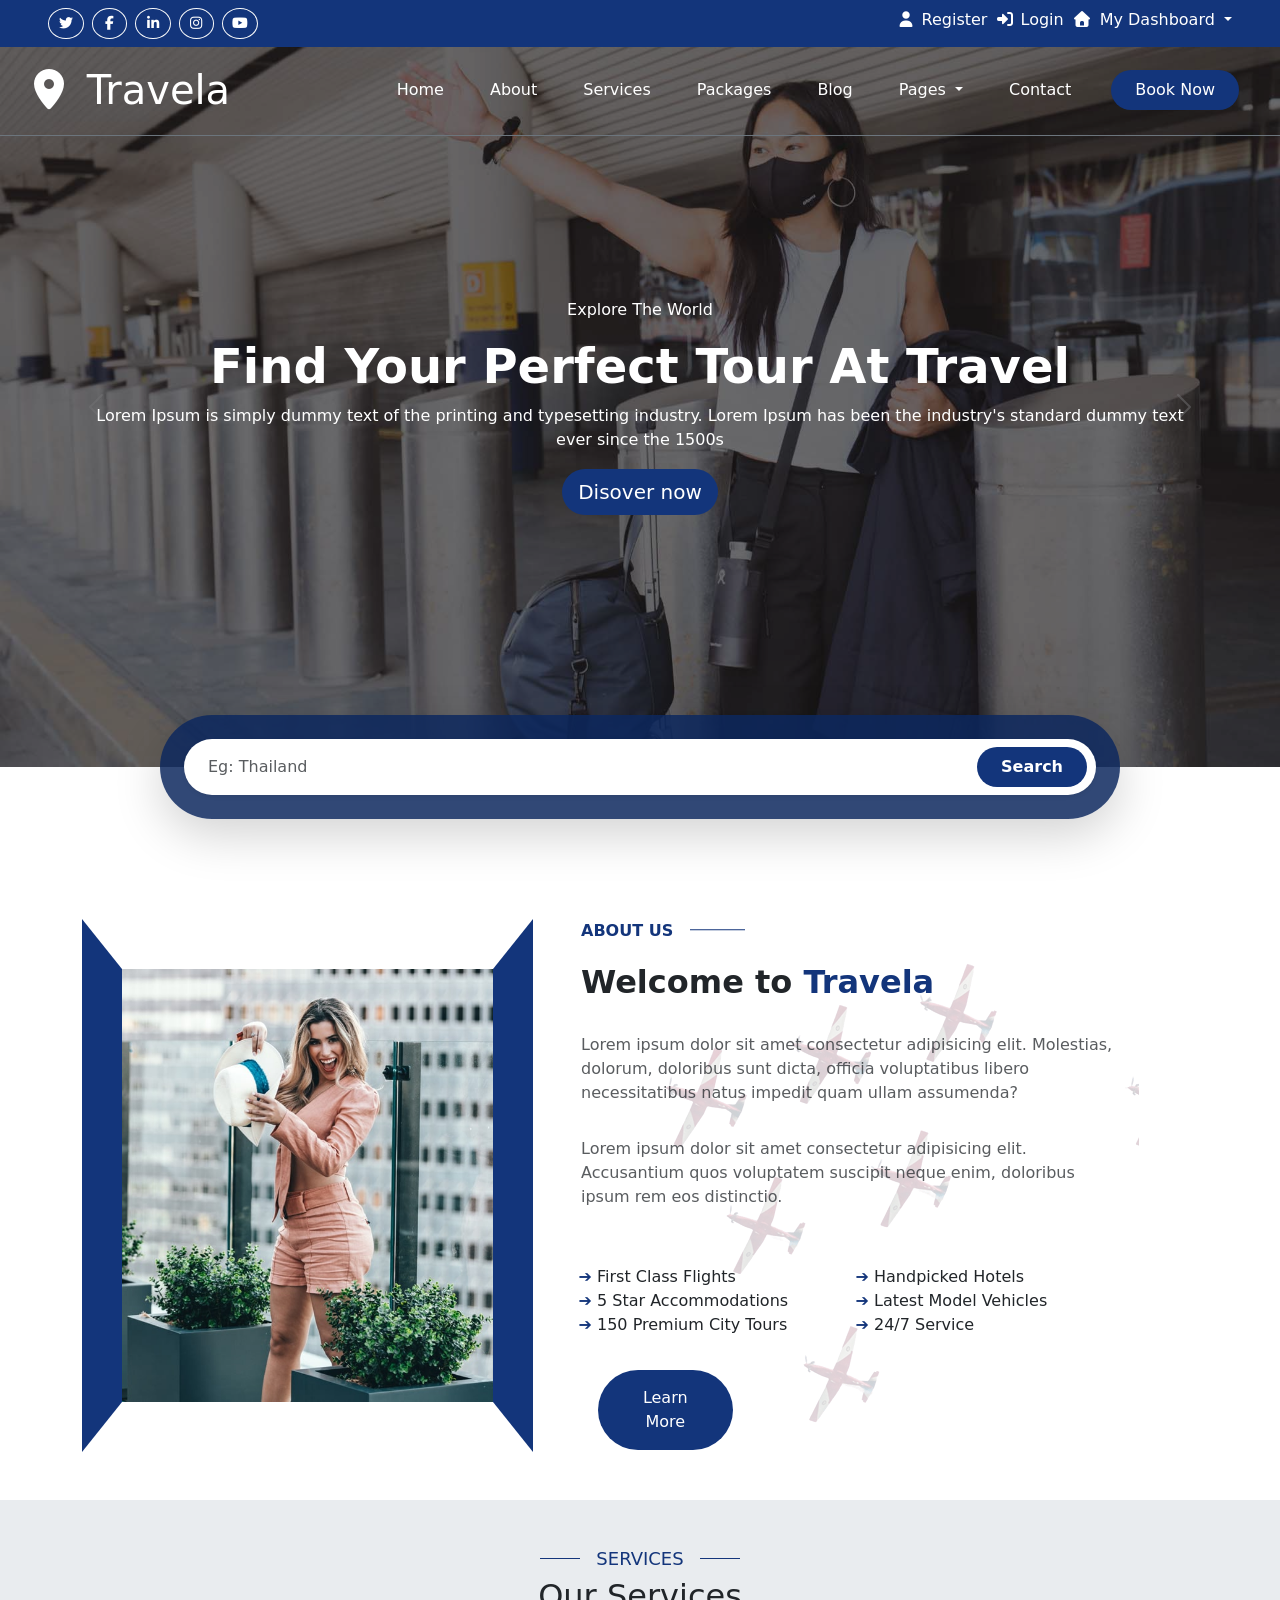
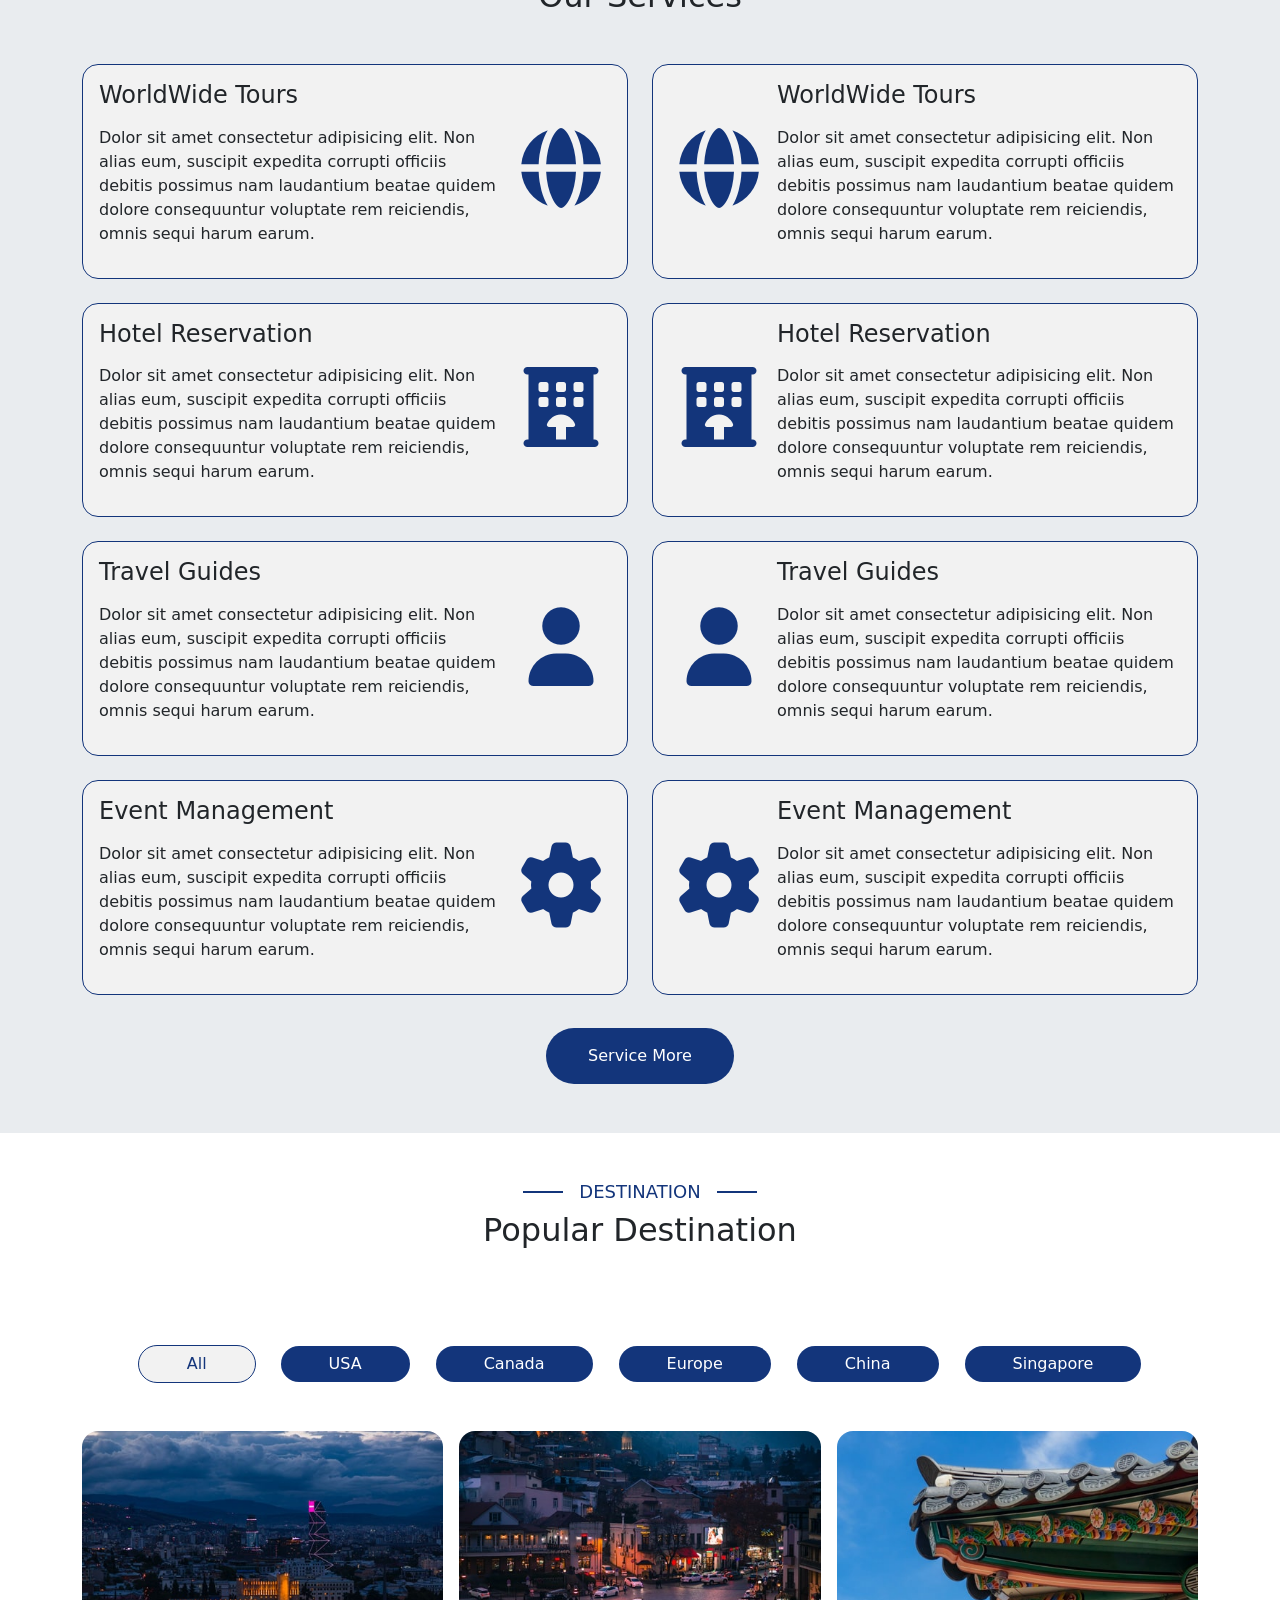
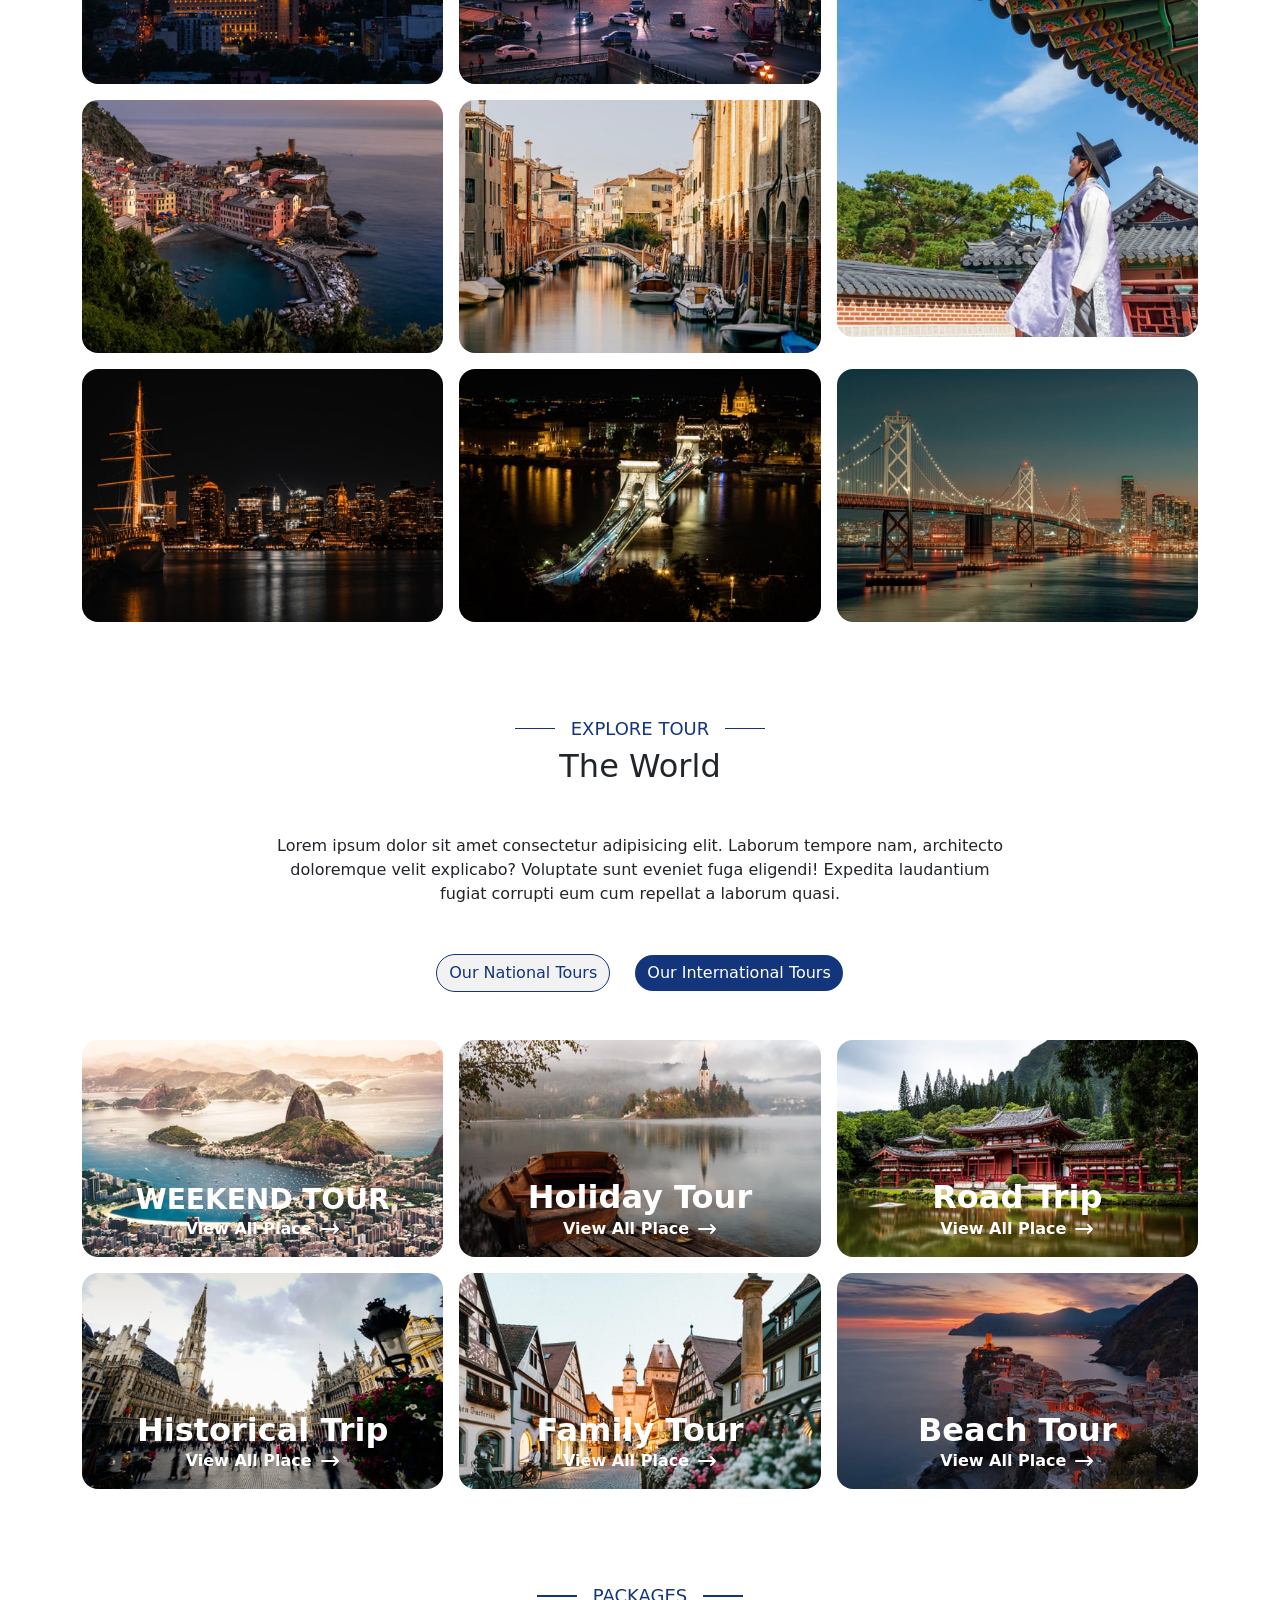
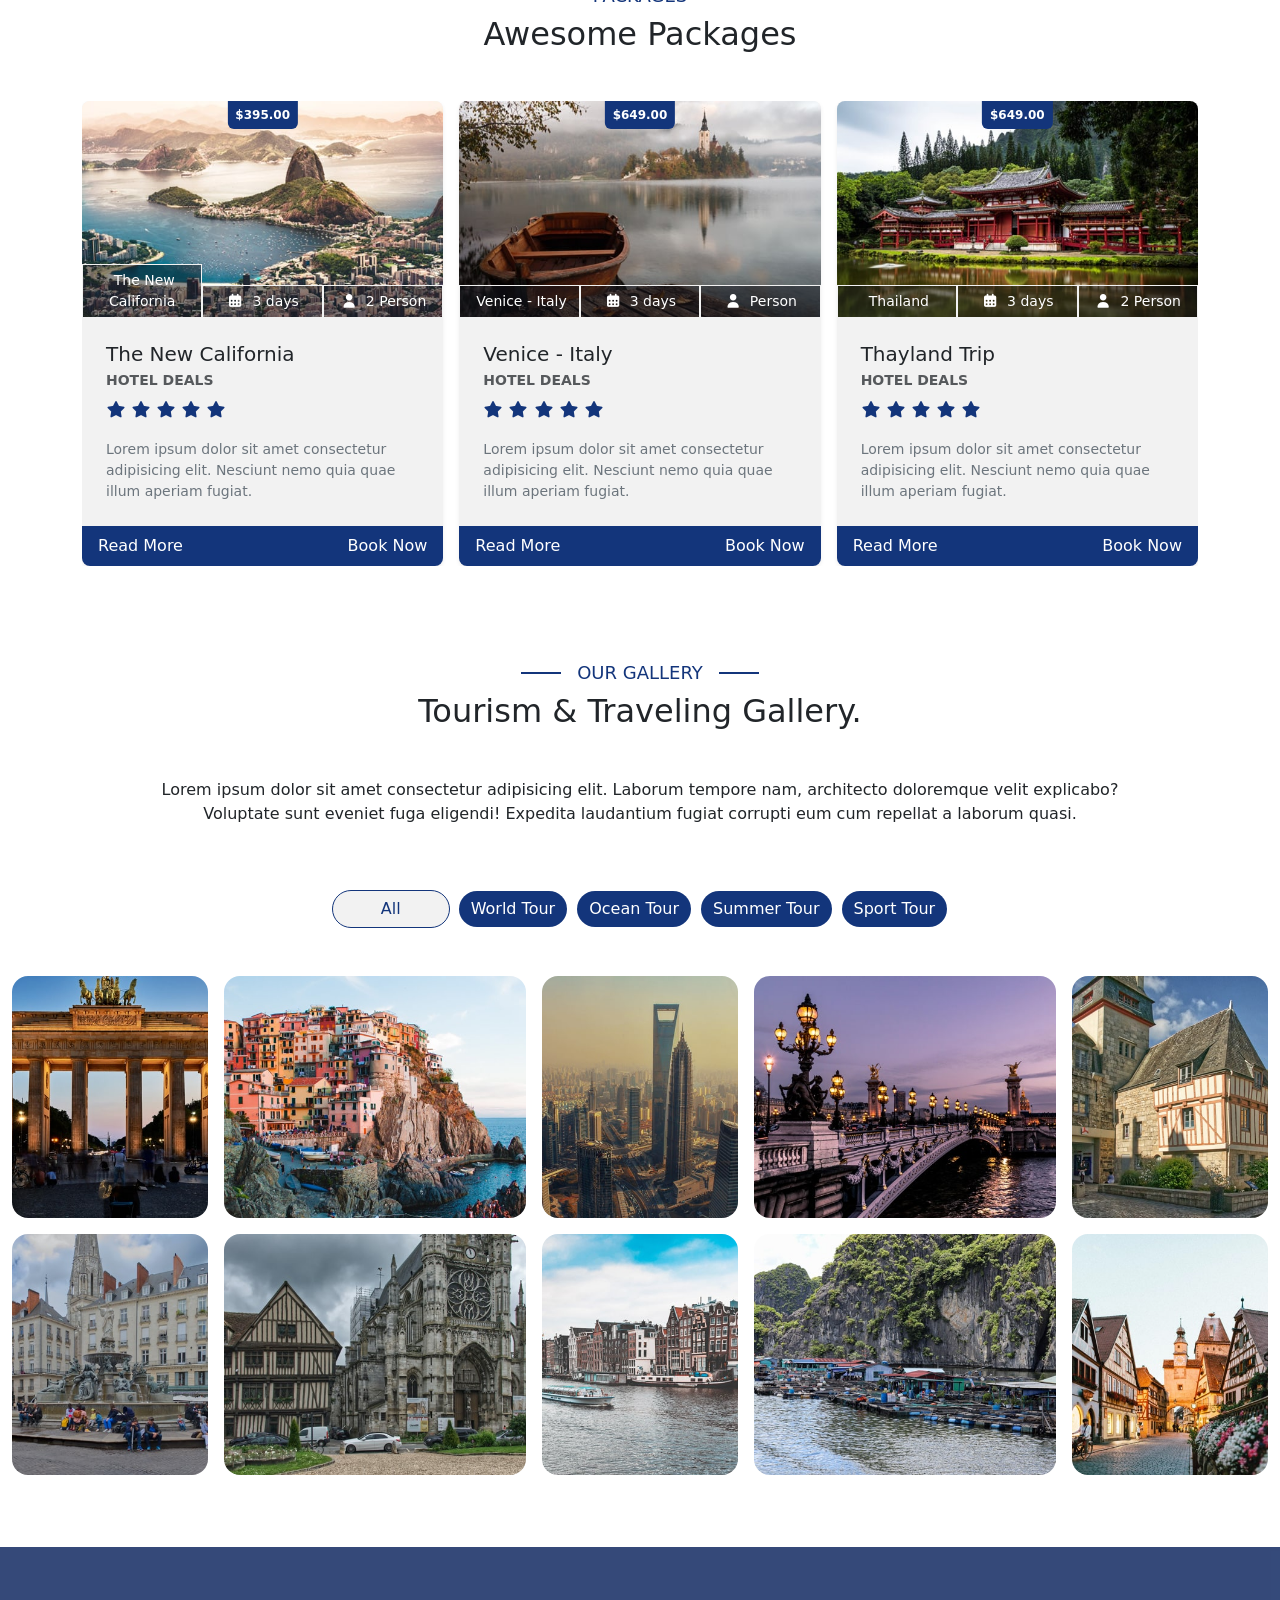
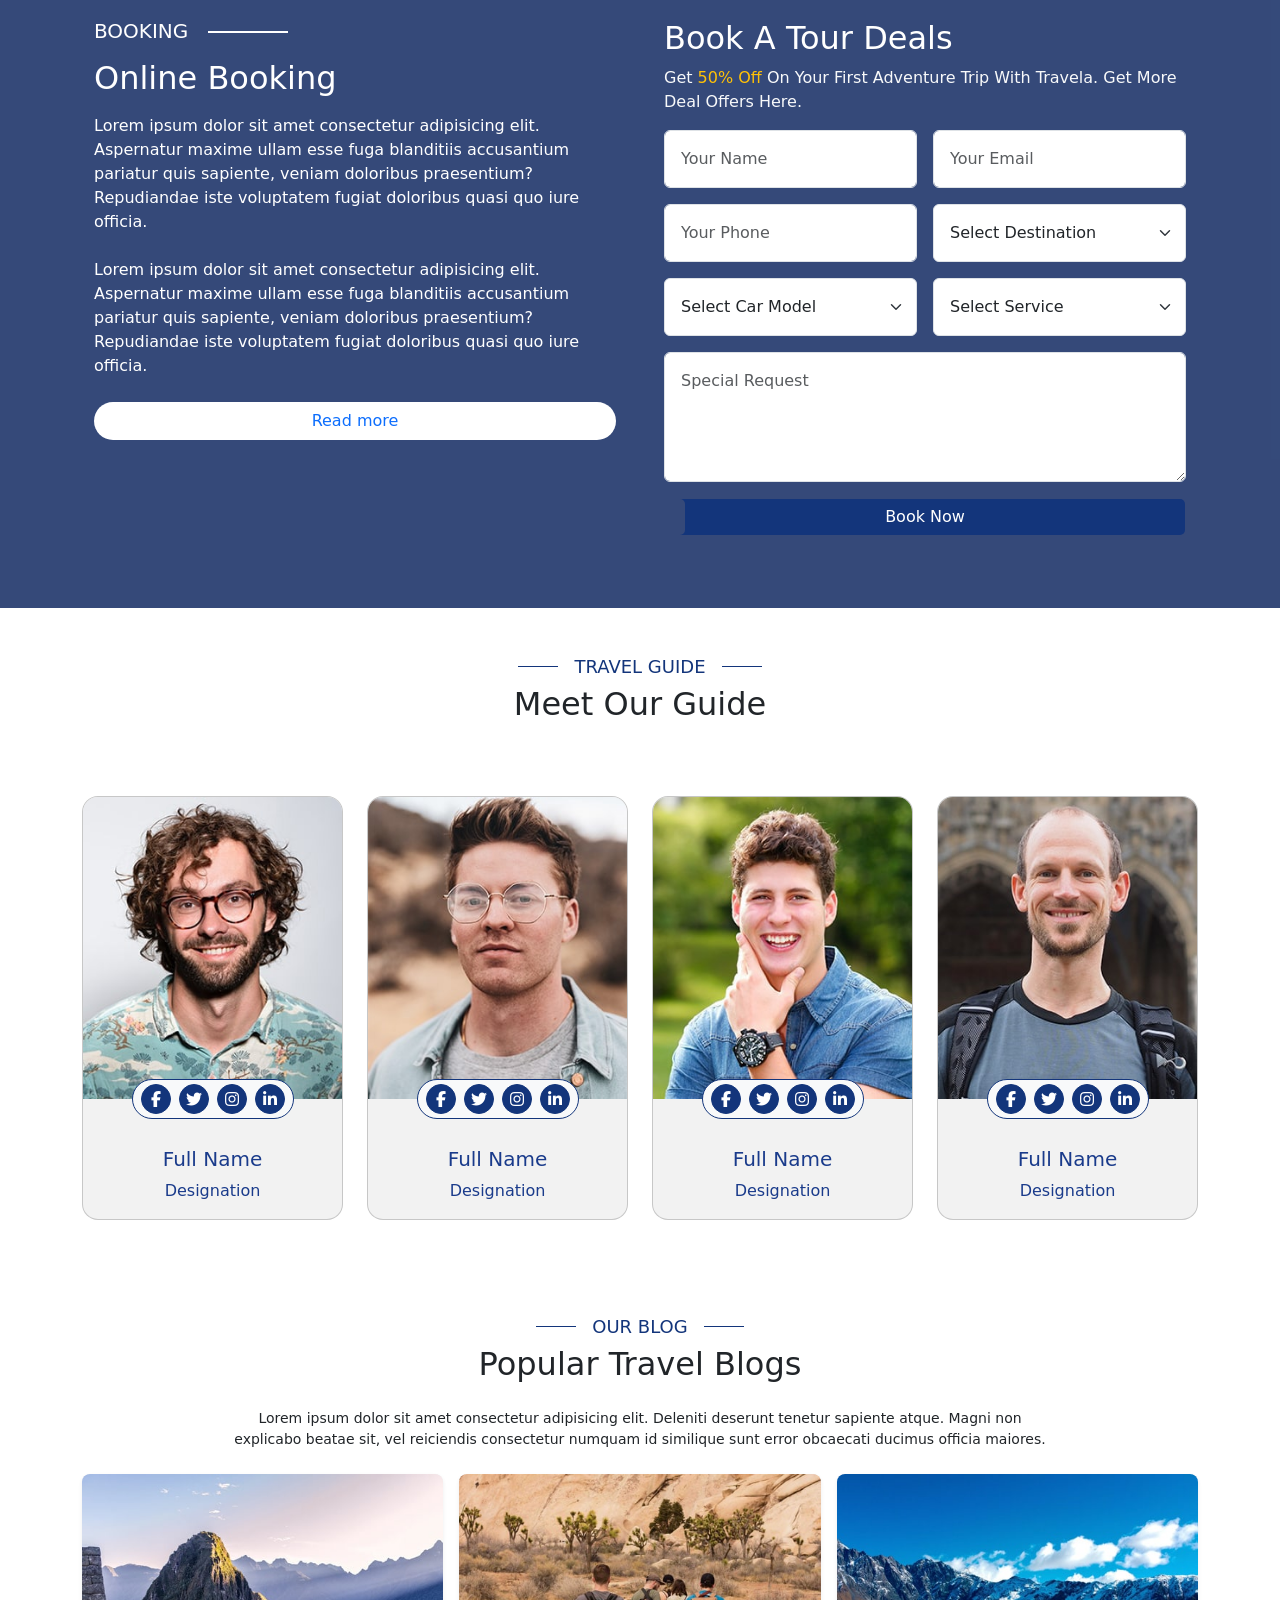
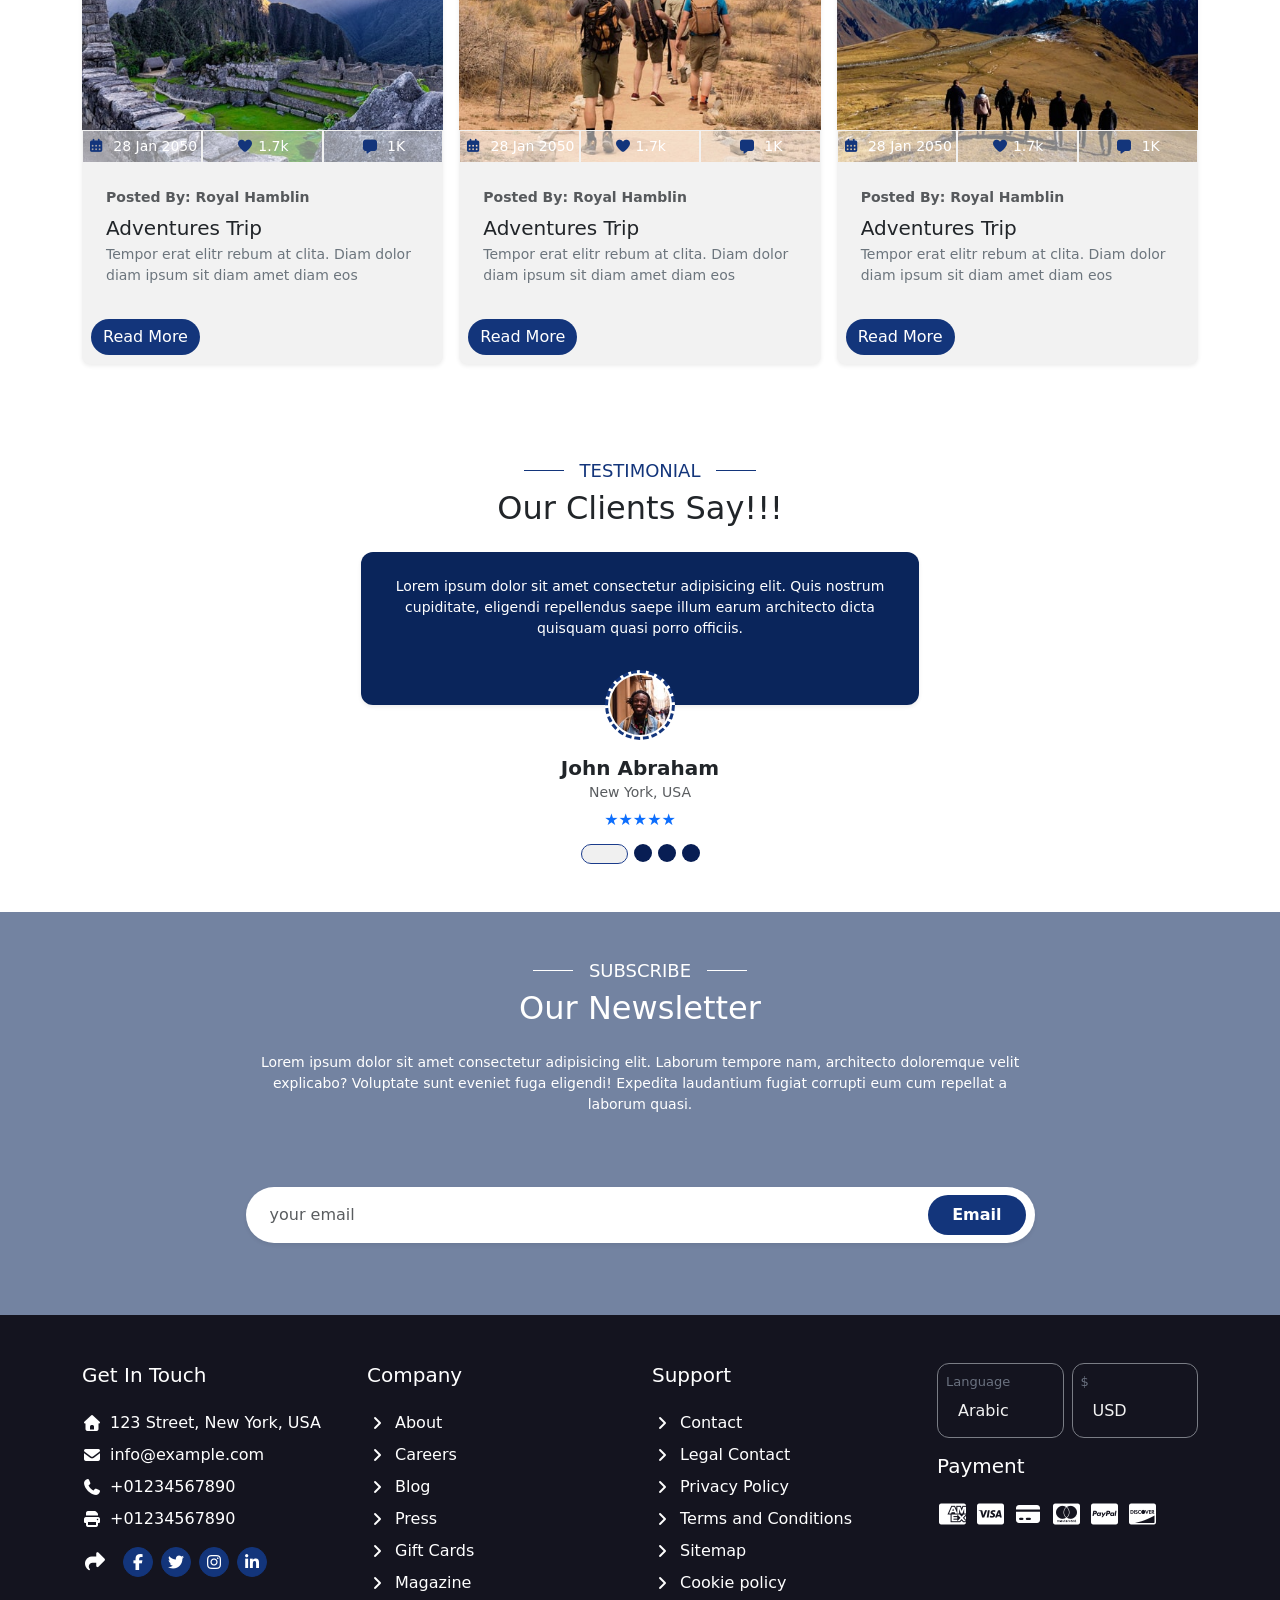
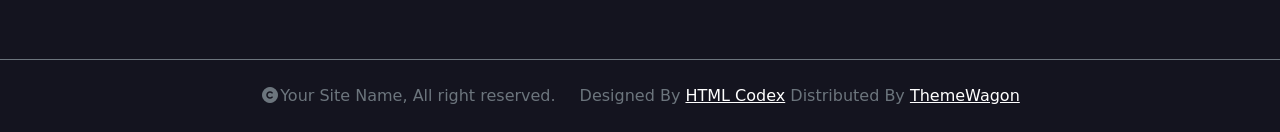
==== commit 0645b6bd: "--edited" ====
--- a/index.html
+++ b/index.html
@@ -12,20 +12,20 @@
 
   <body>
 
-    
+
     <!-------------------------------------------- navbar ------------------------------------->
-  
- <div class=" login-bar container-fluid bs-pr px-5 d-none d-lg-block">
-        <div class="login-bar-content d-flex justify-content-between py-2">
-          <div class="social-icons-nav d-flex gap-2">
-            <a href="#" class="btn btn-sm btn-outline-light rounded-circle"><i class="fa-brands fa-twitter"></i></a>
-            <a href="#" class="btn btn-sm btn-outline-light rounded-circle"><i class="fa-brands fa-facebook-f"></i>
-            </a>
-            <a href="#" class="btn btn-sm btn-outline-light rounded-circle"> <i class="fa-brands fa-linkedin-in"></i></a>
-            <a href="#" class="btn btn-sm btn-outline-light rounded-circle"> <i class="fa-brands fa-instagram"></i></a>
-            <a href="#" class="btn btn-sm btn-outline-light rounded-circle"> <i class="fa-brands fa-youtube"></i></a>
-          </div>
- 
+
+    <div class=" login-bar container-fluid bs-pr px-5 d-none d-lg-block">
+      <div class="login-bar-content d-flex justify-content-between py-2">
+        <div class="social-icons-nav d-flex gap-2">
+          <a href="#" class="btn btn-sm btn-outline-light rounded-circle"><i class="fa-brands fa-twitter"></i></a>
+          <a href="#" class="btn btn-sm btn-outline-light rounded-circle"><i class="fa-brands fa-facebook-f"></i>
+          </a>
+          <a href="#" class="btn btn-sm btn-outline-light rounded-circle"> <i class="fa-brands fa-linkedin-in"></i></a>
+          <a href="#" class="btn btn-sm btn-outline-light rounded-circle"> <i class="fa-brands fa-instagram"></i></a>
+          <a href="#" class="btn btn-sm btn-outline-light rounded-circle"> <i class="fa-brands fa-youtube"></i></a>
+        </div>
+
 
 
         <div class="register d-flex gap-2">
@@ -61,63 +61,69 @@
       </div>
     </div>
 
-  <nav class="navbar navbar-expand-lg navbar-scroll p-0 flex-column mt-5">
-  <div class="container-fluid navbar-item-wrapper d-flex justify-content-between align-items-center px-4">
-    <a class="navbar-brand" href="#">
-      <h1 class="m-0"><i class="fa-solid fa-location-dot"></i> Travela</h1>
-    </a>
-
-    <button class="navbar-toggler" type="button" data-bs-toggle="collapse" data-bs-target="#navbarNavDropdown"
-      aria-controls="navbarNavDropdown" aria-expanded="false" aria-label="Toggle navigation">
-      <span class="navbar-toggler-icon"></span>
-    </button>
-    
-    <div class="collapse navbar-collapse" id="navbarNavDropdown">
-      <ul class="navbar-nav ms-auto">
-        <li class="nav-item">
-          <a class="nav-link active" aria-current="page" href="index.html">Home</a>
-        </li>
-        <li class="nav-item">
-          <a class="nav-link" href="about.html">About</a>
-        </li>
-        <li class="nav-item">
-          <a class="nav-link" href="services.html">Services</a>
-        </li>
-        <li class="nav-item">
-          <a class="nav-link" href="packages.html">Packages</a>
-        </li>
-        <li class="nav-item">
-          <a class="nav-link" href="booking.html">Blog</a>
-        </li>
-
-        <li class="nav-item nav-dropdown">
-          <a class="nav-link dropdown-toggle" href="#" role="button" data-bs-toggle="dropdown" aria-expanded="false">
-            Pages
-          </a>
-          <ul class="nav-dropdown-menu dropdown-menu">
-            <li><a class="nav-dropdown-item text-decoration-none d-block" href="destination.html">Destination</a></li>
-            <li><a class="nav-dropdown-item text-decoration-none d-block" href="tour.html">Explore Tour</a></li>
-            <li><a class="nav-dropdown-item text-decoration-none d-block" href="booking.html">Travel Booking</a></li>
-            <li><a class="nav-dropdown-item text-decoration-none d-block" href="gallery.html">Our Gallery</a></li>
-            <li><a class="nav-dropdown-item text-decoration-none d-block" href="gallery.html">Travel Guides</a></li>
-            <li><a class="nav-dropdown-item text-decoration-none d-block" href="Testimonial.html">Testimonial</a></li>
-            <li><a class="nav-dropdown-item text-decoration-none d-block" href="error404.html">404 Page</a></li>
+    <nav class="navbar navbar-expand-lg navbar-scroll p-0 flex-column mt-5">
+      <div class="container-fluid navbar-item-wrapper d-flex justify-content-between align-items-center px-4">
+        <a class="navbar-brand" href="#">
+          <h1 class="m-0"><i class="fa-solid fa-location-dot"></i> Travela</h1>
+        </a>
+
+        <button class="navbar-toggler" type="button" data-bs-toggle="collapse" data-bs-target="#navbarNavDropdown"
+          aria-controls="navbarNavDropdown" aria-expanded="false" aria-label="Toggle navigation">
+          <span class="navbar-toggler-icon"></span>
+        </button>
+
+        <div class="collapse navbar-collapse" id="navbarNavDropdown">
+          <ul class="navbar-nav ms-auto">
+            <li class="nav-item">
+              <a class="nav-link active" aria-current="page" href="index.html">Home</a>
+            </li>
+            <li class="nav-item">
+              <a class="nav-link" href="about.html">About</a>
+            </li>
+            <li class="nav-item">
+              <a class="nav-link" href="services.html">Services</a>
+            </li>
+            <li class="nav-item">
+              <a class="nav-link" href="packages.html">Packages</a>
+            </li>
+            <li class="nav-item">
+              <a class="nav-link" href="blog.html">Blog</a>
+            </li>
+
+            <li class="nav-item nav-dropdown">
+              <a class="nav-link dropdown-toggle" href="#" role="button" data-bs-toggle="dropdown"
+                aria-expanded="false">
+                Pages
+              </a>
+              <ul class="nav-dropdown-menu dropdown-menu">
+                <li><a class="nav-dropdown-item text-decoration-none d-block" href="destination.html">Destination</a>
+                </li>
+                <li><a class="nav-dropdown-item text-decoration-none d-block" href="tour.html">Explore Tour</a></li>
+                <li><a class="nav-dropdown-item text-decoration-none d-block" href="booking.html">Travel Booking</a>
+                </li>
+                <li><a class="nav-dropdown-item text-decoration-none d-block" href="gallery.html">Our Gallery</a></li>
+                <li><a class="nav-dropdown-item text-decoration-none d-block" href="gallery.html">Travel Guides</a></li>
+                <li><a class="nav-dropdown-item text-decoration-none d-block" href="Testimonial.html">Testimonial</a>
+                </li>
+                <li><a class="nav-dropdown-item text-decoration-none d-block" href="error404.html">404 Page</a></li>
+              </ul>
+            </li>
+
+            <li class="nav-item">
+              <a class="nav-link" href="#">Contact</a>
+            </li>
           </ul>
-        </li>
-
-        <li class="nav-item">
-          <a class="nav-link" href="#">Contact</a>
-        </li>
-      </ul>
-      <a href="#" class="btn theme-btn book-now rounded-5 mx-3 px-4 py-2">Book Now</a>
-    </div>
-  </div>
-</nav>
-
+          <a href="#" class="btn theme-btn book-now rounded-5 mx-3 px-4 py-2">Book Now</a>
+        </div>
+      </div>
+    </nav>
+    <!--------------------------------------------->
     <header>
-      
+
       <div id="carouselExampleAutoplaying" class="carousel slide" data-bs-ride="carousel">
         <div class="carousel-inner">
+
+          <!-------carousel item ------->
           <div class="carousel-item active position-relative">
             <img src="images/carousel-1.jpg" class="d-block w-100" alt="...">
             <div class="caption d-flex flex-column w-100 h-100 justify-content-center align-items-center">
@@ -128,6 +134,8 @@
               <a href="#" class="btn theme-btn btn-lg rounded-5">Disover now </a>
             </div>
           </div>
+
+          <!-------carousel item ------->
           <div class="carousel-item">
             <img src="images/carousel-2.jpg" class="d-block w-100" alt="...">
             <div class="caption d-flex flex-column w-100 h-100 justify-content-center align-items-center">
@@ -138,6 +146,8 @@
               <a href="#" class="btn theme-btn btn-lg rounded-5">Disover now </a>
             </div>
           </div>
+
+          <!-------carousel item ------->
           <div class="carousel-item">
             <img src="images/carousel-3.jpg" class="d-block w-100" alt="...">
             <div class="caption d-flex flex-column w-100 h-100 justify-content-center align-items-center">
@@ -148,7 +158,11 @@
               <a href="#" class="btn theme-btn btn-lg rounded-5">Disover now </a>
             </div>
           </div>
+
         </div>
+
+        <!-------carousel buttons ------->
+
         <button class="carousel-control-prev" type="button" data-bs-target="#carouselExampleAutoplaying"
           data-bs-slide="prev">
           <span class="carousel-control-prev-icon" aria-hidden="true"></span>
@@ -160,20 +174,19 @@
           <span class="visually-hidden">Next</span>
         </button>
       </div>
-
-        <div class="search-card shadow-lg p-4 border-0 rounded-pill w-75 m-auto">
-          <form role="search">
-            <div class="position-relative d-flex align-items-center">
-              <input class="form-control z-2 rounded-pill py-3 ps-4 pe-5 border-0 shadow-sm" type="search"
-                placeholder="Eg: Thailand" aria-label="Search" style="padding-right: 120px;" />
-              <button
-                class="btn search-btn z-3 rounded-pill px-4 py-2 position-absolute end-0 me-2 fw-semibold theme-btn"
-                type="submit">
-                Search
-              </button>
-            </div>
-          </form>
-        </div>
+      <!--------------Search bar------------->
+      <div class="search-card shadow-lg p-4 border-0 rounded-pill w-75 m-auto">
+        <form role="search">
+          <div class="position-relative d-flex align-items-center">
+            <input class="form-control z-2 rounded-pill py-3 ps-4 pe-5 border-0 shadow-sm" type="search"
+              placeholder="Eg: Thailand" aria-label="Search" style="padding-right: 120px;" />
+            <button class="btn search-btn z-3 rounded-pill px-4 py-2 position-absolute end-0 me-2 fw-semibold theme-btn"
+              type="submit">
+              Search
+            </button>
+          </div>
+        </form>
+      </div>
       <!-- HEADER ENDS HERE -->
     </header>
 
@@ -342,194 +355,241 @@
     </section>
     <!--=========================== End of services================================-->
 
+
+    <!--===========================destination================================-->
+
     <section class="destination" id="destination">
-  <!--- section-title -->
-  <div class="container">
-    <h3 class="section-title text-center text-uppercase d-flex w-100 align-items-center justify-content-center gap-3 mb-2">
-      Destination
-    </h3>
-    <h2 class="text-center mb-5">Popular Destination</h2>
-
-    <div id="destination-wrapper" class="destination-content">
-      
-      <!-- Radio Inputs (Direct siblings to elements below) -->
-      <input type="radio" name="destination-filter" id="filter-all" class="visually-hidden" checked>
-      <input type="radio" name="destination-filter" id="filter-usa" class="visually-hidden">
-      <input type="radio" name="destination-filter" id="filter-canada" class="visually-hidden">
-      <input type="radio" name="destination-filter" id="filter-europe" class="visually-hidden">
-      <input type="radio" name="destination-filter" id="filter-china" class="visually-hidden">
-      <input type="radio" name="destination-filter" id="filter-singapore" class="visually-hidden">
-
-      <!-- Filter Buttons UI -->
-      <div class="filter-buttons py-5 d-flex gap-4 justify-content-center flex-wrap w-100">
-        <label for="filter-all" class="btn theme-btn px-5 rounded-pill">All</label>
-        <label for="filter-usa" class="btn theme-btn px-5 rounded-pill">USA</label>
-        <label for="filter-canada" class="btn theme-btn px-5 rounded-pill">Canada</label>
-        <label for="filter-europe" class="btn theme-btn px-5 rounded-pill">Europe</label>
-        <label for="filter-china" class="btn theme-btn px-5 rounded-pill">China</label>
-        <label for="filter-singapore" class="btn theme-btn px-5 rounded-pill">Singapore</label>
+      <!--- section-title -->
+      <div class="container">
+        <h3
+          class="section-title text-center text-uppercase d-flex w-100 align-items-center justify-content-center gap-3 mb-2">
+          Destination
+        </h3>
+        <h2 class="text-center mb-5">Popular Destination</h2>
+
+        <div id="destination-wrapper" class="destination-content">
+
+          <!-- Radio Inputs (Direct siblings to elements below) -->
+          <input type="radio" name="destination-filter" id="filter-all" class="visually-hidden" checked>
+          <input type="radio" name="destination-filter" id="filter-usa" class="visually-hidden">
+          <input type="radio" name="destination-filter" id="filter-canada" class="visually-hidden">
+          <input type="radio" name="destination-filter" id="filter-europe" class="visually-hidden">
+          <input type="radio" name="destination-filter" id="filter-china" class="visually-hidden">
+          <input type="radio" name="destination-filter" id="filter-singapore" class="visually-hidden">
+
+          <!-- Filter Buttons UI -->
+          <div class="filter-buttons py-5 d-flex gap-4 justify-content-center flex-wrap w-100">
+            <label for="filter-all" class="btn theme-btn px-5 rounded-pill">All</label>
+            <label for="filter-usa" class="btn theme-btn px-5 rounded-pill">USA</label>
+            <label for="filter-canada" class="btn theme-btn px-5 rounded-pill">Canada</label>
+            <label for="filter-europe" class="btn theme-btn px-5 rounded-pill">Europe</label>
+            <label for="filter-china" class="btn theme-btn px-5 rounded-pill">China</label>
+            <label for="filter-singapore" class="btn theme-btn px-5 rounded-pill">Singapore</label>
+          </div>
+
+          <!-- Cards Grid (Placed inside the wrapper so ~ combinator works) -->
+          <div class="destination-cards">
+
+            <!-- New York -->
+            <div
+              class="destination-card card filter-usa overflow-hidden rounded-4 position-relative text-white border-0">
+              <img src="images/destination-1.jpg" class="card-img w-100 h-100 object-fit-cover" alt="New York">
+              <div
+                class="card-layer position-absolute top-0 start-0 w-100 h-100 d-flex flex-column justify-content-between p-4">
+                <div class="d-flex justify-content-end">
+                  <a href="#"
+                    class="plus-btn bg-light text-primary rounded-circle d-flex align-items-center justify-content-center text-decoration-none p-3">
+                    <i class="fa-regular fa-square-plus"></i>
+                  </a>
+                </div>
+                <div class="layer-content align-items-start d-flex flex-column gap-2">
+                  <a href="#"
+                    class="btn photo-badge rounded-pill px-3 py-1 text-white border border-light text-decoration-none fw-bold fs-6">20
+                    Photos</a>
+                  <h3 class="city-name fw-bold m-0 fs-2">New York City</h3>
+                  <a href="#" class="text-white text-decoration-none fw-semibold d-flex align-items-center gap-2">
+                    View All Place <i class="fa-solid fa-arrow-right-long"></i>
+                  </a>
+                </div>
+              </div>
+            </div>
+
+            <!-- Los Angeles -->
+            <div
+              class="destination-card card filter-usa overflow-hidden rounded-4 position-relative text-white border-0">
+              <img src="images/destination-2.jpg" class="card-img w-100 h-100 object-fit-cover" alt="Los Angeles">
+              <div
+                class="card-layer position-absolute top-0 start-0 w-100 h-100 d-flex flex-column justify-content-between p-4">
+                <div class="d-flex justify-content-end">
+                  <a href="#"
+                    class="plus-btn bg-light text-primary rounded-circle d-flex align-items-center justify-content-center text-decoration-none p-3">
+                    <i class="fa-regular fa-square-plus"></i>
+                  </a>
+                </div>
+                <div class="layer-content align-items-start d-flex flex-column gap-2">
+                  <a href="#"
+                    class="btn photo-badge rounded-pill px-3 py-1 text-white border border-light text-decoration-none fw-bold fs-6">20
+                    Photos</a>
+                  <h3 class="city-name fw-bold m-0 fs-2">Los Angeles</h3>
+                  <a href="#" class="text-white text-decoration-none fw-semibold d-flex align-items-center gap-2">
+                    View All Place <i class="fa-solid fa-arrow-right-long"></i>
+                  </a>
+                </div>
+              </div>
+            </div>
+
+            <!-- Paris -->
+            <div
+              class="destination-card card filter-europe tall-card overflow-hidden rounded-4 position-relative text-white border-0">
+              <img src="images/destination-9.jpg" class="card-img w-100 h-100 object-fit-cover" alt="Paris">
+              <div
+                class="card-layer position-absolute top-0 start-0 w-100 h-100 d-flex flex-column justify-content-between p-4">
+                <div class="d-flex justify-content-end">
+                  <a href="#"
+                    class="plus-btn bg-light text-primary rounded-circle d-flex align-items-center justify-content-center text-decoration-none p-3">
+                    <i class="fa-regular fa-square-plus"></i>
+                  </a>
+                </div>
+                <div class="layer-content align-items-start d-flex flex-column gap-2">
+                  <a href="#"
+                    class="btn photo-badge rounded-pill px-3 py-1 text-white border border-light text-decoration-none fw-bold fs-6">20
+                    Photos</a>
+                  <h3 class="city-name fw-bold m-0 fs-2">Paris</h3>
+                  <a href="#" class="text-white text-decoration-none fw-semibold d-flex align-items-center gap-2">
+                    View All Place <i class="fa-solid fa-arrow-right-long"></i>
+                  </a>
+                </div>
+              </div>
+            </div>
+
+            <!-- Toronto -->
+            <div
+              class="destination-card card filter-canada overflow-hidden rounded-4 position-relative text-white border-0">
+              <img src="images/destination-4.jpg" class="card-img w-100 h-100 object-fit-cover" alt="Toronto">
+              <div
+                class="card-layer position-absolute top-0 start-0 w-100 h-100 d-flex flex-column justify-content-between p-4">
+                <div class="d-flex justify-content-end">
+                  <a href="#"
+                    class="plus-btn bg-light text-primary rounded-circle d-flex align-items-center justify-content-center text-decoration-none p-3">
+                    <i class="fa-regular fa-square-plus"></i>
+                  </a>
+                </div>
+                <div class="layer-content align-items-start d-flex flex-column gap-2">
+                  <a href="#"
+                    class="btn photo-badge rounded-pill px-3 py-1 text-white border border-light text-decoration-none fw-bold fs-6">20
+                    Photos</a>
+                  <h3 class="city-name fw-bold m-0 fs-2">Toronto</h3>
+                  <a href="#" class="text-white text-decoration-none fw-semibold d-flex align-items-center gap-2">
+                    View All Place <i class="fa-solid fa-arrow-right-long"></i>
+                  </a>
+                </div>
+              </div>
+            </div>
+
+            <!-- Las Vegas -->
+            <div
+              class="destination-card card filter-usa overflow-hidden rounded-4 position-relative text-white border-0">
+              <img src="images/destination-5.jpg" class="card-img w-100 h-100 object-fit-cover" alt="Las Vegas">
+              <div
+                class="card-layer position-absolute top-0 start-0 w-100 h-100 d-flex flex-column justify-content-between p-4">
+                <div class="d-flex justify-content-end">
+                  <a href="#"
+                    class="plus-btn bg-light text-primary rounded-circle d-flex align-items-center justify-content-center text-decoration-none p-3">
+                    <i class="fa-regular fa-square-plus"></i>
+                  </a>
+                </div>
+                <div class="layer-content align-items-start d-flex flex-column gap-2">
+                  <a href="#"
+                    class="btn photo-badge rounded-pill px-3 py-1 text-white border border-light text-decoration-none fw-bold fs-6">20
+                    Photos</a>
+                  <h3 class="city-name fw-bold m-0 fs-2">Las Vegas</h3>
+                  <a href="#" class="text-white text-decoration-none fw-semibold d-flex align-items-center gap-2">
+                    View All Place <i class="fa-solid fa-arrow-right-long"></i>
+                  </a>
+                </div>
+              </div>
+            </div>
+
+            <!-- Beijing -->
+            <div
+              class="destination-card card filter-china overflow-hidden rounded-4 position-relative text-white border-0">
+              <img src="images/destination-6.jpg" class="card-img w-100 h-100 object-fit-cover" alt="Beijing">
+              <div
+                class="card-layer position-absolute top-0 start-0 w-100 h-100 d-flex flex-column justify-content-between p-4">
+                <div class="d-flex justify-content-end">
+                  <a href="#"
+                    class="plus-btn bg-light text-primary rounded-circle d-flex align-items-center justify-content-center text-decoration-none p-3">
+                    <i class="fa-regular fa-square-plus"></i>
+                  </a>
+                </div>
+                <div class="layer-content align-items-start d-flex flex-column gap-2">
+                  <a href="#"
+                    class="btn photo-badge rounded-pill px-3 py-1 text-white border border-light text-decoration-none fw-bold fs-6">20
+                    Photos</a>
+                  <h3 class="city-name fw-bold m-0 fs-2">Beijing</h3>
+                  <a href="#" class="text-white text-decoration-none fw-semibold d-flex align-items-center gap-2">
+                    View All Place <i class="fa-solid fa-arrow-right-long"></i>
+                  </a>
+                </div>
+              </div>
+            </div>
+
+            <!-- San Francisco -->
+            <div
+              class="destination-card card filter-usa overflow-hidden rounded-4 position-relative text-white border-0">
+              <img src="images/destination-7.jpg" class="card-img w-100 h-100 object-fit-cover" alt="San Francisco">
+              <div
+                class="card-layer position-absolute top-0 start-0 w-100 h-100 d-flex flex-column justify-content-between p-4">
+                <div class="d-flex justify-content-end">
+                  <a href="#"
+                    class="plus-btn bg-light text-primary rounded-circle d-flex align-items-center justify-content-center text-decoration-none p-3">
+                    <i class="fa-regular fa-square-plus"></i>
+                  </a>
+                </div>
+                <div class="layer-content align-items-start d-flex flex-column gap-2">
+                  <a href="#"
+                    class="btn photo-badge rounded-pill px-3 py-1 text-white border border-light text-decoration-none fw-bold fs-6">20
+                    Photos</a>
+                  <h3 class="city-name fw-bold m-0 fs-2">San Francisco</h3>
+                  <a href="#" class="text-white text-decoration-none fw-semibold d-flex align-items-center gap-2">
+                    View All Place <i class="fa-solid fa-arrow-right-long"></i>
+                  </a>
+                </div>
+              </div>
+            </div>
+
+            <!-- Singapore -->
+            <div
+              class="destination-card card filter-singapore overflow-hidden rounded-4 position-relative text-white border-0">
+              <img src="images/destination-8.jpg" class="card-img w-100 h-100 object-fit-cover" alt="Singapore">
+              <div
+                class="card-layer position-absolute top-0 start-0 w-100 h-100 d-flex flex-column justify-content-between p-4">
+                <div class="d-flex justify-content-end">
+                  <a href="#"
+                    class="plus-btn bg-light text-primary rounded-circle d-flex align-items-center justify-content-center text-decoration-none p-3">
+                    <i class="fa-regular fa-square-plus"></i>
+                  </a>
+                </div>
+                <div class="layer-content align-items-start d-flex flex-column gap-2">
+                  <a href="#"
+                    class="btn photo-badge rounded-pill px-3 py-1 text-white border border-light text-decoration-none fw-bold fs-6">20
+                    Photos</a>
+                  <h3 class="city-name fw-bold m-0 fs-2">Singapore</h3>
+                  <a href="#" class="text-white text-decoration-none fw-semibold d-flex align-items-center gap-2">
+                    View All Place <i class="fa-solid fa-arrow-right-long"></i>
+                  </a>
+                </div>
+              </div>
+            </div>
+
+          </div> <!-- /.destination-cards -->
+        </div> <!-- /#destination-wrapper -->
       </div>
-
-      <!-- Cards Grid (Placed inside the wrapper so ~ combinator works) -->
-      <div class="destination-cards">
-        
-        <!-- New York -->
-        <div class="destination-card card filter-usa overflow-hidden rounded-4 position-relative text-white border-0">
-          <img src="images/destination-1.jpg" class="card-img w-100 h-100 object-fit-cover" alt="New York">
-          <div class="card-layer position-absolute top-0 start-0 w-100 h-100 d-flex flex-column justify-content-between p-4">
-            <div class="d-flex justify-content-end">
-              <a href="#" class="plus-btn bg-light text-primary rounded-circle d-flex align-items-center justify-content-center text-decoration-none p-3">
-                <i class="fa-regular fa-square-plus"></i>
-              </a>
-            </div>
-            <div class="layer-content align-items-start d-flex flex-column gap-2">
-              <a href="#" class="btn photo-badge rounded-pill px-3 py-1 text-white border border-light text-decoration-none fw-bold fs-6">20 Photos</a>
-              <h3 class="city-name fw-bold m-0 fs-2">New York City</h3>
-              <a href="#" class="text-white text-decoration-none fw-semibold d-flex align-items-center gap-2">
-                View All Place <i class="fa-solid fa-arrow-right-long"></i>
-              </a>
-            </div>
-          </div>
-        </div>
-
-        <!-- Los Angeles -->
-        <div class="destination-card card filter-usa overflow-hidden rounded-4 position-relative text-white border-0">
-          <img src="images/destination-2.jpg" class="card-img w-100 h-100 object-fit-cover" alt="Los Angeles">
-          <div class="card-layer position-absolute top-0 start-0 w-100 h-100 d-flex flex-column justify-content-between p-4">
-            <div class="d-flex justify-content-end">
-              <a href="#" class="plus-btn bg-light text-primary rounded-circle d-flex align-items-center justify-content-center text-decoration-none p-3">
-                <i class="fa-regular fa-square-plus"></i>
-              </a>
-            </div>
-            <div class="layer-content align-items-start d-flex flex-column gap-2">
-              <a href="#" class="btn photo-badge rounded-pill px-3 py-1 text-white border border-light text-decoration-none fw-bold fs-6">20 Photos</a>
-              <h3 class="city-name fw-bold m-0 fs-2">Los Angeles</h3>
-              <a href="#" class="text-white text-decoration-none fw-semibold d-flex align-items-center gap-2">
-                View All Place <i class="fa-solid fa-arrow-right-long"></i>
-              </a>
-            </div>
-          </div>
-        </div>
-
-        <!-- Paris -->
-        <div class="destination-card card filter-europe tall-card overflow-hidden rounded-4 position-relative text-white border-0">
-          <img src="images/destination-9.jpg" class="card-img w-100 h-100 object-fit-cover" alt="Paris">
-          <div class="card-layer position-absolute top-0 start-0 w-100 h-100 d-flex flex-column justify-content-between p-4">
-            <div class="d-flex justify-content-end">
-              <a href="#" class="plus-btn bg-light text-primary rounded-circle d-flex align-items-center justify-content-center text-decoration-none p-3">
-                <i class="fa-regular fa-square-plus"></i>
-              </a>
-            </div>
-            <div class="layer-content align-items-start d-flex flex-column gap-2">
-              <a href="#" class="btn photo-badge rounded-pill px-3 py-1 text-white border border-light text-decoration-none fw-bold fs-6">20 Photos</a>
-              <h3 class="city-name fw-bold m-0 fs-2">Paris</h3>
-              <a href="#" class="text-white text-decoration-none fw-semibold d-flex align-items-center gap-2">
-                View All Place <i class="fa-solid fa-arrow-right-long"></i>
-              </a>
-            </div>
-          </div>
-        </div>
-
-        <!-- Toronto -->
-        <div class="destination-card card filter-canada overflow-hidden rounded-4 position-relative text-white border-0">
-          <img src="images/destination-4.jpg" class="card-img w-100 h-100 object-fit-cover" alt="Toronto">
-          <div class="card-layer position-absolute top-0 start-0 w-100 h-100 d-flex flex-column justify-content-between p-4">
-            <div class="d-flex justify-content-end">
-              <a href="#" class="plus-btn bg-light text-primary rounded-circle d-flex align-items-center justify-content-center text-decoration-none p-3">
-                <i class="fa-regular fa-square-plus"></i>
-              </a>
-            </div>
-            <div class="layer-content align-items-start d-flex flex-column gap-2">
-              <a href="#" class="btn photo-badge rounded-pill px-3 py-1 text-white border border-light text-decoration-none fw-bold fs-6">20 Photos</a>
-              <h3 class="city-name fw-bold m-0 fs-2">Toronto</h3>
-              <a href="#" class="text-white text-decoration-none fw-semibold d-flex align-items-center gap-2">
-                View All Place <i class="fa-solid fa-arrow-right-long"></i>
-              </a>
-            </div>
-          </div>
-        </div>
-
-        <!-- Las Vegas -->
-        <div class="destination-card card filter-usa overflow-hidden rounded-4 position-relative text-white border-0">
-          <img src="images/destination-5.jpg" class="card-img w-100 h-100 object-fit-cover" alt="Las Vegas">
-          <div class="card-layer position-absolute top-0 start-0 w-100 h-100 d-flex flex-column justify-content-between p-4">
-            <div class="d-flex justify-content-end">
-              <a href="#" class="plus-btn bg-light text-primary rounded-circle d-flex align-items-center justify-content-center text-decoration-none p-3">
-                <i class="fa-regular fa-square-plus"></i>
-              </a>
-            </div>
-            <div class="layer-content align-items-start d-flex flex-column gap-2">
-              <a href="#" class="btn photo-badge rounded-pill px-3 py-1 text-white border border-light text-decoration-none fw-bold fs-6">20 Photos</a>
-              <h3 class="city-name fw-bold m-0 fs-2">Las Vegas</h3>
-              <a href="#" class="text-white text-decoration-none fw-semibold d-flex align-items-center gap-2">
-                View All Place <i class="fa-solid fa-arrow-right-long"></i>
-              </a>
-            </div>
-          </div>
-        </div>
-
-        <!-- Beijing -->
-        <div class="destination-card card filter-china overflow-hidden rounded-4 position-relative text-white border-0">
-          <img src="images/destination-6.jpg" class="card-img w-100 h-100 object-fit-cover" alt="Beijing">
-          <div class="card-layer position-absolute top-0 start-0 w-100 h-100 d-flex flex-column justify-content-between p-4">
-            <div class="d-flex justify-content-end">
-              <a href="#" class="plus-btn bg-light text-primary rounded-circle d-flex align-items-center justify-content-center text-decoration-none p-3">
-                <i class="fa-regular fa-square-plus"></i>
-              </a>
-            </div>
-            <div class="layer-content align-items-start d-flex flex-column gap-2">
-              <a href="#" class="btn photo-badge rounded-pill px-3 py-1 text-white border border-light text-decoration-none fw-bold fs-6">20 Photos</a>
-              <h3 class="city-name fw-bold m-0 fs-2">Beijing</h3>
-              <a href="#" class="text-white text-decoration-none fw-semibold d-flex align-items-center gap-2">
-                View All Place <i class="fa-solid fa-arrow-right-long"></i>
-              </a>
-            </div>
-          </div>
-        </div>
-
-        <!-- San Francisco -->
-        <div class="destination-card card filter-usa overflow-hidden rounded-4 position-relative text-white border-0">
-          <img src="images/destination-7.jpg" class="card-img w-100 h-100 object-fit-cover" alt="San Francisco">
-          <div class="card-layer position-absolute top-0 start-0 w-100 h-100 d-flex flex-column justify-content-between p-4">
-            <div class="d-flex justify-content-end">
-              <a href="#" class="plus-btn bg-light text-primary rounded-circle d-flex align-items-center justify-content-center text-decoration-none p-3">
-                <i class="fa-regular fa-square-plus"></i>
-              </a>
-            </div>
-            <div class="layer-content align-items-start d-flex flex-column gap-2">
-              <a href="#" class="btn photo-badge rounded-pill px-3 py-1 text-white border border-light text-decoration-none fw-bold fs-6">20 Photos</a>
-              <h3 class="city-name fw-bold m-0 fs-2">San Francisco</h3>
-              <a href="#" class="text-white text-decoration-none fw-semibold d-flex align-items-center gap-2">
-                View All Place <i class="fa-solid fa-arrow-right-long"></i>
-              </a>
-            </div>
-          </div>
-        </div>
-
-        <!-- Singapore -->
-        <div class="destination-card card filter-singapore overflow-hidden rounded-4 position-relative text-white border-0">
-          <img src="images/destination-8.jpg" class="card-img w-100 h-100 object-fit-cover" alt="Singapore">
-          <div class="card-layer position-absolute top-0 start-0 w-100 h-100 d-flex flex-column justify-content-between p-4">
-            <div class="d-flex justify-content-end">
-              <a href="#" class="plus-btn bg-light text-primary rounded-circle d-flex align-items-center justify-content-center text-decoration-none p-3">
-                <i class="fa-regular fa-square-plus"></i>
-              </a>
-            </div>
-            <div class="layer-content align-items-start d-flex flex-column gap-2">
-              <a href="#" class="btn photo-badge rounded-pill px-3 py-1 text-white border border-light text-decoration-none fw-bold fs-6">20 Photos</a>
-              <h3 class="city-name fw-bold m-0 fs-2">Singapore</h3>
-              <a href="#" class="text-white text-decoration-none fw-semibold d-flex align-items-center gap-2">
-                View All Place <i class="fa-solid fa-arrow-right-long"></i>
-              </a>
-            </div>
-          </div>
-        </div>
-
-      </div> <!-- /.destination-cards -->
-    </div> <!-- /#destination-wrapper -->
-  </div> 
-</section>
-
+    </section>
+    <!--=========================== End of destination ================================-->
+
+
+    <!--===========================Tours================================-->
 
     <section class="tours" id="tours">
       <!---section-title -->
@@ -556,7 +616,7 @@
         <div class="filter-buttons p-5 d-flex gap-4 justify-content-center flex-wrap">
           <label for="filter-national" class="btn theme-btn rounded-pill">Our National Tours</label>
           <label for="filter-international" class="btn theme-btn rounded-pill">Our International Tours</label>
-        </div> 
+        </div>
 
         <!-- Cards Grid -->
         <div class="tour-gallary">
@@ -814,7 +874,10 @@
 
       </div>
     </section>
-
+    <!--=========================== End of Tour================================-->
+
+
+    <!--===========================packages================================-->
 
     <section class="packages" id="packages">
       <!---section-title -->
@@ -1060,230 +1123,248 @@
       </div>
 
     </section>
-
-  <section class="gallery" id="gallery">
-  <!--- section-title -->
-  <div class="container mb-0">
-    <h3 class="section-title text-center text-uppercase d-flex w-100 align-items-center justify-content-center gap-3 mb-2">
-      Our Gallery
-    </h3>
-    <h2 class="text-center mb-5">Tourism & Traveling Gallery.</h2>
-    <p class="text-center px-5">
-      Lorem ipsum dolor sit amet consectetur adipisicing elit. Laborum tempore nam,
-      architecto doloremque velit explicabo? Voluptate sunt eveniet fuga eligendi! Expedita laudantium fugiat
-      corrupti eum cum repellat a laborum quasi.
-    </p>
-</div>
-    <!-- GALLERY WRAPPER: Radios, Buttons UI, and Cards Grid MUST all share this parent -->
-    <div id="gallery-container" class="gallery-content">
-      
-      <!-- Radio Inputs (Direct siblings to buttons & cards grid below) -->
-      <input type="radio" name="gallery-filter" id="all" class="visually-hidden" checked>
-      <input type="radio" name="gallery-filter" id="world-filter" class="visually-hidden">
-      <input type="radio" name="gallery-filter" id="ocean-filter" class="visually-hidden">
-      <input type="radio" name="gallery-filter" id="summer-filter" class="visually-hidden">
-      <input type="radio" name="gallery-filter" id="sport-filter" class="visually-hidden">
-
-      <!-- Filter Buttons UI -->
-      <div class="filter-buttons px-5 pb-5 d-flex gap-2 justify-content-center flex-wrap">
-        <label for="all" class="btn theme-btn px-5 rounded-pill">All</label>
-        <label for="world-filter" class="btn theme-btn rounded-pill">World Tour</label>
-        <label for="ocean-filter" class="btn theme-btn rounded-pill">Ocean Tour</label>
-        <label for="summer-filter" class="btn theme-btn rounded-pill">Summer Tour</label>
-        <label for="sport-filter" class="btn theme-btn rounded-pill">Sport Tour</label>
+    <!--=========================== End of packages ================================-->
+
+
+    <!--===========================Gallery================================-->
+
+    <section class="gallery" id="gallery">
+      <!--- section-title -->
+      <div class="container mb-0">
+        <h3
+          class="section-title text-center text-uppercase d-flex w-100 align-items-center justify-content-center gap-3 mb-2">
+          Our Gallery
+        </h3>
+        <h2 class="text-center mb-5">Tourism & Traveling Gallery.</h2>
+        <p class="text-center px-5">
+          Lorem ipsum dolor sit amet consectetur adipisicing elit. Laborum tempore nam,
+          architecto doloremque velit explicabo? Voluptate sunt eveniet fuga eligendi! Expedita laudantium fugiat
+          corrupti eum cum repellat a laborum quasi.
+        </p>
       </div>
-
-      <!-- Cards Grid (Moved inside container so ~ combinator works) -->
-      <div class="gallery-cards container-fluid mb-5 pb-4">
-        <div class="row g-3">
-
-          <!-- Card 1 (World) -->
-          <div class="col-lg-2 col-md-6 col-sm-6 filter-card world-filter">
-            <div class="gallery-card card h-100 overflow-hidden rounded-4 position-relative text-white border-0">
-              <img src="images/gallery-1.jpg" class="card-img w-100 h-100 object-fit-cover" alt="World Tour">
-              <div class="card-layer position-absolute top-0 start-0 w-100 h-100 d-flex flex-column justify-content-between p-4">
-                <div class="d-flex justify-content-center align-items-center h-100 w-100">
-                  <h1 class="plus-icon">+</h1>
-                </div>
-                <div class="layer-content align-items-center d-flex flex-column gap-2">
-                  <h3 class="city-name fw-bold m-0 fs-2">Paris</h3>
-                  <a href="#" class="text-white text-decoration-none fw-semibold d-flex align-items-center gap-2">
-                    View All Place <i class="fa-solid fa-arrow-right-long"></i>
-                  </a>
-                </div>
-              </div>
-            </div>
-          </div>
-
-          <!-- Card 2 (Ocean) -->
-          <div class="col-lg-3 col-md-6 col-sm-6 filter-card ocean-filter">
-            <div class="gallery-card card h-100 overflow-hidden rounded-4 position-relative text-white border-0">
-              <img src="images/gallery-2.jpg" class="card-img w-100 h-100 object-fit-cover" alt="Ocean Tour">
-              <div class="card-layer position-absolute top-0 start-0 w-100 h-100 d-flex flex-column justify-content-between p-4">
-                <div class="d-flex justify-content-center align-items-center h-100 w-100">
-                  <h1 class="plus-icon">+</h1>
-                </div>
-                <div class="layer-content align-items-center d-flex flex-column gap-2">
-                  <h3 class="city-name fw-bold m-0 fs-2">Maldives</h3>
-                  <a href="#" class="text-white text-decoration-none fw-semibold d-flex align-items-center gap-2">
-                    View All Place <i class="fa-solid fa-arrow-right-long"></i>
-                  </a>
-                </div>
-              </div>
-            </div>
-          </div>
-
-          <!-- Card 3 (Summer) -->
-          <div class="col-lg-2 col-md-6 col-sm-6 filter-card summer-filter">
-            <div class="gallery-card card h-100 overflow-hidden rounded-4 position-relative text-white border-0">
-              <img src="images/gallery-3.jpg" class="card-img w-100 h-100 object-fit-cover" alt="Summer Tour">
-              <div class="card-layer position-absolute top-0 start-0 w-100 h-100 d-flex flex-column justify-content-between p-4">
-                <div class="d-flex justify-content-center align-items-center h-100 w-100">
-                  <h1 class="plus-icon">+</h1>
-                </div>
-                <div class="layer-content align-items-center d-flex flex-column gap-2">
-                  <h3 class="city-name fw-bold m-0 fs-2">Santorini</h3>
-                  <a href="#" class="text-white text-decoration-none fw-semibold d-flex align-items-center gap-2">
-                    View All Place <i class="fa-solid fa-arrow-right-long"></i>
-                  </a>
-                </div>
-              </div>
-            </div>
-          </div>
-
-          <!-- Card 4 (Sport) -->
-          <div class="col-lg-3 col-md-6 col-sm-6 filter-card sport-filter">
-            <div class="gallery-card card h-100 overflow-hidden rounded-4 position-relative text-white border-0">
-              <img src="images/gallery-4.jpg" class="card-img w-100 h-100 object-fit-cover" alt="Sport Tour">
-              <div class="card-layer position-absolute top-0 start-0 w-100 h-100 d-flex flex-column justify-content-between p-4">
-                <div class="d-flex justify-content-center align-items-center h-100 w-100">
-                  <h1 class="plus-icon">+</h1>
-                </div>
-                <div class="layer-content align-items-center d-flex flex-column gap-2">
-                  <h3 class="city-name fw-bold m-0 fs-2">Alps Skiing</h3>
-                  <a href="#" class="text-white text-decoration-none fw-semibold d-flex align-items-center gap-2">
-                    View All Place <i class="fa-solid fa-arrow-right-long"></i>
-                  </a>
-                </div>
-              </div>
-            </div>
-          </div>
-
-          <!-- Card 5 (World) -->
-          <div class="col-lg-2 col-md-6 col-sm-6 filter-card world-filter">
-            <div class="gallery-card card h-100 overflow-hidden rounded-4 position-relative text-white border-0">
-              <img src="images/gallery-5.jpg" class="card-img w-100 h-100 object-fit-cover" alt="World Tour">
-              <div class="card-layer position-absolute top-0 start-0 w-100 h-100 d-flex flex-column justify-content-between p-4">
-                <div class="d-flex justify-content-center align-items-center h-100 w-100">
-                  <h1 class="plus-icon">+</h1>
-                </div>
-                <div class="layer-content align-items-center d-flex flex-column gap-2">
-                  <h3 class="city-name fw-bold m-0 fs-2">Tokyo</h3>
-                  <a href="#" class="text-white text-decoration-none fw-semibold d-flex align-items-center gap-2">
-                    View All Place <i class="fa-solid fa-arrow-right-long"></i>
-                  </a>
-                </div>
-              </div>
-            </div>
-          </div>
-
-          <!-- Card 6 (Ocean) -->
-          <div class="col-lg-2 col-md-6 col-sm-6 filter-card ocean-filter">
-            <div class="gallery-card card h-100 overflow-hidden rounded-4 position-relative text-white border-0">
-              <img src="images/gallery-6.jpg" class="card-img w-100 h-100 object-fit-cover" alt="Ocean Tour">
-              <div class="card-layer position-absolute top-0 start-0 w-100 h-100 d-flex flex-column justify-content-between p-4">
-                <div class="d-flex justify-content-center align-items-center h-100 w-100">
-                  <h1 class="plus-icon">+</h1>
-                </div>
-                <div class="layer-content align-items-center d-flex flex-column gap-2">
-                  <h3 class="city-name fw-bold m-0 fs-2">Bali</h3>
-                  <a href="#" class="text-white text-decoration-none fw-semibold d-flex align-items-center gap-2">
-                    View All Place <i class="fa-solid fa-arrow-right-long"></i>
-                  </a>
-                </div>
-              </div>
-            </div>
-          </div>
-
-          <!-- Card 7 (Summer) -->
-          <div class="col-lg-3 col-md-6 col-sm-6 filter-card summer-filter">
-            <div class="gallery-card card h-100 overflow-hidden rounded-4 position-relative text-white border-0">
-              <img src="images/gallery-7.jpg" class="card-img w-100 h-100 object-fit-cover" alt="Summer Tour">
-              <div class="card-layer position-absolute top-0 start-0 w-100 h-100 d-flex flex-column justify-content-between p-4">
-                <div class="d-flex justify-content-center align-items-center h-100 w-100">
-                  <h1 class="plus-icon">+</h1>
-                </div>
-                <div class="layer-content align-items-center d-flex flex-column gap-2">
-                  <h3 class="city-name fw-bold m-0 fs-2">Miami</h3>
-                  <a href="#" class="text-white text-decoration-none fw-semibold d-flex align-items-center gap-2">
-                    View All Place <i class="fa-solid fa-arrow-right-long"></i>
-                  </a>
-                </div>
-              </div>
-            </div>
-          </div>
-
-          <!-- Card 8 (Sport) -->
-          <div class="col-lg-2 col-md-6 col-sm-6 filter-card sport-filter">
-            <div class="gallery-card card h-100 overflow-hidden rounded-4 position-relative text-white border-0">
-              <img src="images/gallery-8.jpg" class="card-img w-100 h-100 object-fit-cover" alt="Sport Tour">
-              <div class="card-layer position-absolute top-0 start-0 w-100 h-100 d-flex flex-column justify-content-between p-4">
-                <div class="d-flex justify-content-center align-items-center h-100 w-100">
-                  <h1 class="plus-icon">+</h1>
-                </div>
-                <div class="layer-content align-items-center d-flex flex-column gap-2">
-                  <h3 class="city-name fw-bold m-0 fs-2">Surfing</h3>
-                  <a href="#" class="text-white text-decoration-none fw-semibold d-flex align-items-center gap-2">
-                    View All Place <i class="fa-solid fa-arrow-right-long"></i>
-                  </a>
-                </div>
-              </div>
-            </div>
-          </div>
-
-          <!-- Card 9 (World) -->
-          <div class="col-lg-3 col-md-6 col-sm-6 filter-card world-filter">
-            <div class="gallery-card card h-100 overflow-hidden rounded-4 position-relative text-white border-0">
-              <img src="images/gallery-9.jpg" class="card-img w-100 h-100 object-fit-cover" alt="World Tour">
-              <div class="card-layer position-absolute top-0 start-0 w-100 h-100 d-flex flex-column justify-content-between p-4">
-                <div class="d-flex justify-content-center align-items-center h-100 w-100">
-                  <h1 class="plus-icon">+</h1>
-                </div>
-                <div class="layer-content align-items-center d-flex flex-column gap-2">
-                  <h3 class="city-name fw-bold m-0 fs-2">Rome</h3>
-                  <a href="#" class="text-white text-decoration-none fw-semibold d-flex align-items-center gap-2">
-                    View All Place <i class="fa-solid fa-arrow-right-long"></i>
-                  </a>
-                </div>
-              </div>
-            </div>
-          </div>
-
-          <!-- Card 10 (Ocean) -->
-          <div class="col-lg-2 col-md-6 col-sm-6 filter-card ocean-filter">
-            <div class="gallery-card card h-100 overflow-hidden rounded-4 position-relative text-white border-0">
-              <img src="images/gallery-10.jpg" class="card-img w-100 h-100 object-fit-cover" alt="Ocean Tour">
-              <div class="card-layer position-absolute top-0 start-0 w-100 h-100 d-flex flex-column justify-content-between p-4">
-                <div class="d-flex justify-content-center align-items-center h-100 w-100">
-                  <h1 class="plus-icon">+</h1>
-                </div>
-                <div class="layer-content align-items-center d-flex flex-column gap-2">
-                  <h3 class="city-name fw-bold m-0 fs-2">Hawaii</h3>
-                  <a href="#" class="text-white text-decoration-none fw-semibold d-flex align-items-center gap-2">
-                    View All Place <i class="fa-solid fa-arrow-right-long"></i>
-                  </a>
-                </div>
-              </div>
-            </div>
-          </div>
-
-        </div> <!-- /.row -->
-      </div> <!-- /.gallery-cards -->
-
-    </div> <!-- /#gallery-container -->
-  </div> <!-- /.container -->
-</section>
-
+      <!-- GALLERY WRAPPER: Radios, Buttons UI, and Cards Grid MUST all share this parent -->
+      <div id="gallery-container" class="gallery-content">
+
+        <!-- Radio Inputs (Direct siblings to buttons & cards grid below) -->
+        <input type="radio" name="gallery-filter" id="all" class="visually-hidden" checked>
+        <input type="radio" name="gallery-filter" id="world-filter" class="visually-hidden">
+        <input type="radio" name="gallery-filter" id="ocean-filter" class="visually-hidden">
+        <input type="radio" name="gallery-filter" id="summer-filter" class="visually-hidden">
+        <input type="radio" name="gallery-filter" id="sport-filter" class="visually-hidden">
+
+        <!-- Filter Buttons UI -->
+        <div class="filter-buttons px-5 pb-5 d-flex gap-2 justify-content-center flex-wrap">
+          <label for="all" class="btn theme-btn px-5 rounded-pill">All</label>
+          <label for="world-filter" class="btn theme-btn rounded-pill">World Tour</label>
+          <label for="ocean-filter" class="btn theme-btn rounded-pill">Ocean Tour</label>
+          <label for="summer-filter" class="btn theme-btn rounded-pill">Summer Tour</label>
+          <label for="sport-filter" class="btn theme-btn rounded-pill">Sport Tour</label>
+        </div>
+
+        <!-- Cards Grid (Moved inside container so ~ combinator works) -->
+        <div class="gallery-cards container-fluid mb-5 pb-4">
+          <div class="row g-3">
+
+            <!-- Card 1 (World) -->
+            <div class="col-lg-2 col-md-6 col-sm-6 filter-card world-filter">
+              <div class="gallery-card card h-100 overflow-hidden rounded-4 position-relative text-white border-0">
+                <img src="images/gallery-1.jpg" class="card-img w-100 h-100 object-fit-cover" alt="World Tour">
+                <div
+                  class="card-layer position-absolute top-0 start-0 w-100 h-100 d-flex flex-column justify-content-between p-4">
+                  <div class="d-flex justify-content-center align-items-center h-100 w-100">
+                    <h1 class="plus-icon">+</h1>
+                  </div>
+                  <div class="layer-content align-items-center d-flex flex-column gap-2">
+                    <h3 class="city-name fw-bold m-0 fs-2">Paris</h3>
+                    <a href="#" class="text-white text-decoration-none fw-semibold d-flex align-items-center gap-2">
+                      View All Place <i class="fa-solid fa-arrow-right-long"></i>
+                    </a>
+                  </div>
+                </div>
+              </div>
+            </div>
+
+            <!-- Card 2 (Ocean) -->
+            <div class="col-lg-3 col-md-6 col-sm-6 filter-card ocean-filter">
+              <div class="gallery-card card h-100 overflow-hidden rounded-4 position-relative text-white border-0">
+                <img src="images/gallery-2.jpg" class="card-img w-100 h-100 object-fit-cover" alt="Ocean Tour">
+                <div
+                  class="card-layer position-absolute top-0 start-0 w-100 h-100 d-flex flex-column justify-content-between p-4">
+                  <div class="d-flex justify-content-center align-items-center h-100 w-100">
+                    <h1 class="plus-icon">+</h1>
+                  </div>
+                  <div class="layer-content align-items-center d-flex flex-column gap-2">
+                    <h3 class="city-name fw-bold m-0 fs-2">Maldives</h3>
+                    <a href="#" class="text-white text-decoration-none fw-semibold d-flex align-items-center gap-2">
+                      View All Place <i class="fa-solid fa-arrow-right-long"></i>
+                    </a>
+                  </div>
+                </div>
+              </div>
+            </div>
+
+            <!-- Card 3 (Summer) -->
+            <div class="col-lg-2 col-md-6 col-sm-6 filter-card summer-filter">
+              <div class="gallery-card card h-100 overflow-hidden rounded-4 position-relative text-white border-0">
+                <img src="images/gallery-3.jpg" class="card-img w-100 h-100 object-fit-cover" alt="Summer Tour">
+                <div
+                  class="card-layer position-absolute top-0 start-0 w-100 h-100 d-flex flex-column justify-content-between p-4">
+                  <div class="d-flex justify-content-center align-items-center h-100 w-100">
+                    <h1 class="plus-icon">+</h1>
+                  </div>
+                  <div class="layer-content align-items-center d-flex flex-column gap-2">
+                    <h3 class="city-name fw-bold m-0 fs-2">Santorini</h3>
+                    <a href="#" class="text-white text-decoration-none fw-semibold d-flex align-items-center gap-2">
+                      View All Place <i class="fa-solid fa-arrow-right-long"></i>
+                    </a>
+                  </div>
+                </div>
+              </div>
+            </div>
+
+            <!-- Card 4 (Sport) -->
+            <div class="col-lg-3 col-md-6 col-sm-6 filter-card sport-filter">
+              <div class="gallery-card card h-100 overflow-hidden rounded-4 position-relative text-white border-0">
+                <img src="images/gallery-4.jpg" class="card-img w-100 h-100 object-fit-cover" alt="Sport Tour">
+                <div
+                  class="card-layer position-absolute top-0 start-0 w-100 h-100 d-flex flex-column justify-content-between p-4">
+                  <div class="d-flex justify-content-center align-items-center h-100 w-100">
+                    <h1 class="plus-icon">+</h1>
+                  </div>
+                  <div class="layer-content align-items-center d-flex flex-column gap-2">
+                    <h3 class="city-name fw-bold m-0 fs-2">Alps Skiing</h3>
+                    <a href="#" class="text-white text-decoration-none fw-semibold d-flex align-items-center gap-2">
+                      View All Place <i class="fa-solid fa-arrow-right-long"></i>
+                    </a>
+                  </div>
+                </div>
+              </div>
+            </div>
+
+            <!-- Card 5 (World) -->
+            <div class="col-lg-2 col-md-6 col-sm-6 filter-card world-filter">
+              <div class="gallery-card card h-100 overflow-hidden rounded-4 position-relative text-white border-0">
+                <img src="images/gallery-5.jpg" class="card-img w-100 h-100 object-fit-cover" alt="World Tour">
+                <div
+                  class="card-layer position-absolute top-0 start-0 w-100 h-100 d-flex flex-column justify-content-between p-4">
+                  <div class="d-flex justify-content-center align-items-center h-100 w-100">
+                    <h1 class="plus-icon">+</h1>
+                  </div>
+                  <div class="layer-content align-items-center d-flex flex-column gap-2">
+                    <h3 class="city-name fw-bold m-0 fs-2">Tokyo</h3>
+                    <a href="#" class="text-white text-decoration-none fw-semibold d-flex align-items-center gap-2">
+                      View All Place <i class="fa-solid fa-arrow-right-long"></i>
+                    </a>
+                  </div>
+                </div>
+              </div>
+            </div>
+
+            <!-- Card 6 (Ocean) -->
+            <div class="col-lg-2 col-md-6 col-sm-6 filter-card ocean-filter">
+              <div class="gallery-card card h-100 overflow-hidden rounded-4 position-relative text-white border-0">
+                <img src="images/gallery-6.jpg" class="card-img w-100 h-100 object-fit-cover" alt="Ocean Tour">
+                <div
+                  class="card-layer position-absolute top-0 start-0 w-100 h-100 d-flex flex-column justify-content-between p-4">
+                  <div class="d-flex justify-content-center align-items-center h-100 w-100">
+                    <h1 class="plus-icon">+</h1>
+                  </div>
+                  <div class="layer-content align-items-center d-flex flex-column gap-2">
+                    <h3 class="city-name fw-bold m-0 fs-2">Bali</h3>
+                    <a href="#" class="text-white text-decoration-none fw-semibold d-flex align-items-center gap-2">
+                      View All Place <i class="fa-solid fa-arrow-right-long"></i>
+                    </a>
+                  </div>
+                </div>
+              </div>
+            </div>
+
+            <!-- Card 7 (Summer) -->
+            <div class="col-lg-3 col-md-6 col-sm-6 filter-card summer-filter">
+              <div class="gallery-card card h-100 overflow-hidden rounded-4 position-relative text-white border-0">
+                <img src="images/gallery-7.jpg" class="card-img w-100 h-100 object-fit-cover" alt="Summer Tour">
+                <div
+                  class="card-layer position-absolute top-0 start-0 w-100 h-100 d-flex flex-column justify-content-between p-4">
+                  <div class="d-flex justify-content-center align-items-center h-100 w-100">
+                    <h1 class="plus-icon">+</h1>
+                  </div>
+                  <div class="layer-content align-items-center d-flex flex-column gap-2">
+                    <h3 class="city-name fw-bold m-0 fs-2">Miami</h3>
+                    <a href="#" class="text-white text-decoration-none fw-semibold d-flex align-items-center gap-2">
+                      View All Place <i class="fa-solid fa-arrow-right-long"></i>
+                    </a>
+                  </div>
+                </div>
+              </div>
+            </div>
+
+            <!-- Card 8 (Sport) -->
+            <div class="col-lg-2 col-md-6 col-sm-6 filter-card sport-filter">
+              <div class="gallery-card card h-100 overflow-hidden rounded-4 position-relative text-white border-0">
+                <img src="images/gallery-8.jpg" class="card-img w-100 h-100 object-fit-cover" alt="Sport Tour">
+                <div
+                  class="card-layer position-absolute top-0 start-0 w-100 h-100 d-flex flex-column justify-content-between p-4">
+                  <div class="d-flex justify-content-center align-items-center h-100 w-100">
+                    <h1 class="plus-icon">+</h1>
+                  </div>
+                  <div class="layer-content align-items-center d-flex flex-column gap-2">
+                    <h3 class="city-name fw-bold m-0 fs-2">Surfing</h3>
+                    <a href="#" class="text-white text-decoration-none fw-semibold d-flex align-items-center gap-2">
+                      View All Place <i class="fa-solid fa-arrow-right-long"></i>
+                    </a>
+                  </div>
+                </div>
+              </div>
+            </div>
+
+            <!-- Card 9 (World) -->
+            <div class="col-lg-3 col-md-6 col-sm-6 filter-card world-filter">
+              <div class="gallery-card card h-100 overflow-hidden rounded-4 position-relative text-white border-0">
+                <img src="images/gallery-9.jpg" class="card-img w-100 h-100 object-fit-cover" alt="World Tour">
+                <div
+                  class="card-layer position-absolute top-0 start-0 w-100 h-100 d-flex flex-column justify-content-between p-4">
+                  <div class="d-flex justify-content-center align-items-center h-100 w-100">
+                    <h1 class="plus-icon">+</h1>
+                  </div>
+                  <div class="layer-content align-items-center d-flex flex-column gap-2">
+                    <h3 class="city-name fw-bold m-0 fs-2">Rome</h3>
+                    <a href="#" class="text-white text-decoration-none fw-semibold d-flex align-items-center gap-2">
+                      View All Place <i class="fa-solid fa-arrow-right-long"></i>
+                    </a>
+                  </div>
+                </div>
+              </div>
+            </div>
+
+            <!-- Card 10 (Ocean) -->
+            <div class="col-lg-2 col-md-6 col-sm-6 filter-card ocean-filter">
+              <div class="gallery-card card h-100 overflow-hidden rounded-4 position-relative text-white border-0">
+                <img src="images/gallery-10.jpg" class="card-img w-100 h-100 object-fit-cover" alt="Ocean Tour">
+                <div
+                  class="card-layer position-absolute top-0 start-0 w-100 h-100 d-flex flex-column justify-content-between p-4">
+                  <div class="d-flex justify-content-center align-items-center h-100 w-100">
+                    <h1 class="plus-icon">+</h1>
+                  </div>
+                  <div class="layer-content align-items-center d-flex flex-column gap-2">
+                    <h3 class="city-name fw-bold m-0 fs-2">Hawaii</h3>
+                    <a href="#" class="text-white text-decoration-none fw-semibold d-flex align-items-center gap-2">
+                      View All Place <i class="fa-solid fa-arrow-right-long"></i>
+                    </a>
+                  </div>
+                </div>
+              </div>
+            </div>
+
+          </div> <!-- /.row -->
+        </div> <!-- /.gallery-cards -->
+
+      </div> <!-- /#gallery-container -->
+      </div> <!-- /.container -->
+    </section>
+    <!--===========================End of Gallery ================================-->
+
+
+    <!--===========================Booking ================================-->
 
     <section class="booking container-fluid position-relative">
 
@@ -1376,6 +1457,10 @@
 
     </section>
 
+    <!--=========================== End of booking================================-->
+
+
+    <!--===========================Travel Guides ================================-->
 
     <section class="travel-guides" id="travel-guides">
       <div class="container">
@@ -1393,10 +1478,10 @@
                   <div class="image-wrapper overflow-hidden position-relative overflow-hidden">
                     <img src="images/guide-1.jpg" class="card-img-top" alt="...">
                   </div>
-
+      
+                  <!----social icons ------>
                   <div
                     class="social-icons d-flex justify-content-center gap-2 bg-light  m-auto bg rounded-pill py-1 px-2">
-
                     <i class="fa-brands fa-facebook-f icon"></i>
                     <i class="fa-brands fa-twitter icon "></i>
                     <i class="fa-brands fa-instagram icon"></i>
@@ -1419,10 +1504,10 @@
                   <div class="image-wrapper overflow-hidden position-relative overflow-hidden">
                     <img src="images/guide-2.jpg" class="card-img-top" alt="...">
                   </div>
+          <!----social icons ------>
 
                   <div
                     class="social-icons d-flex justify-content-center gap-2 bg-light  m-auto bg rounded-pill py-1 px-2">
-
                     <i class="fa-brands fa-facebook-f icon"></i>
                     <i class="fa-brands fa-twitter icon "></i>
                     <i class="fa-brands fa-instagram icon"></i>
@@ -1446,14 +1531,14 @@
                     <img src="images/guide-3.jpg" class="card-img-top" alt="...">
                   </div>
 
+                            <!----social icons ------>
+
                   <div
                     class="social-icons d-flex justify-content-center gap-2 bg-light  m-auto bg rounded-pill py-1 px-2">
-
                     <i class="fa-brands fa-facebook-f icon"></i>
                     <i class="fa-brands fa-twitter icon "></i>
                     <i class="fa-brands fa-instagram icon"></i>
                     <i class="fa-brands fa-linkedin-in icon"></i>
-
                   </div>
                 </div>
 
@@ -1471,10 +1556,10 @@
                   <div class="image-wrapper overflow-hidden position-relative overflow-hidden">
                     <img src="images/guide-4.jpg" class="card-img-top" alt="...">
                   </div>
+          <!----social icons ------>
 
                   <div
                     class="social-icons d-flex justify-content-center gap-2 bg-light  m-auto bg rounded-pill py-1 px-2">
-
                     <i class="fa-brands fa-facebook-f icon"></i>
                     <i class="fa-brands fa-twitter icon "></i>
                     <i class="fa-brands fa-instagram icon"></i>
@@ -1495,6 +1580,10 @@
           </div>
         </div>
     </section>
+    <!--=========================== End of Travel guides================================-->
+
+
+    <!--===========================blog================================-->
 
     <section class="blog">
 
@@ -1572,7 +1661,7 @@
           </div>
           <!---------------------------------------------------------------->
 
-          <!-- Card 1 (Always Visible) -->
+          <!-- Card 3 (Always Visible) -->
           <div class="col-12 col-sm-6 col-lg-4">
             <div class=" package-card card h-100 border-0 shadow-sm rounded-3 overflow-hidden">
               <div class="card-img-wrapper position-relative overflow-hidden">
@@ -1609,13 +1698,16 @@
 
     </section>
 
-
+    <!--=========================== End of blog ================================-->
+
+
+    <!--===========================Testimonial================================-->
 
     <section class="testimonial">
       <div class="container">
         <h3
           class="section-title text-center text-uppercase d-flex w-100 align-items-center justify-content-center gap-3 mb-2">
-          Our Blog
+          Testimonial
         </h3>
         <h2 class="text-center mb-4">Our Clients Say!!!</h2>
 
@@ -1735,7 +1827,9 @@
       </div>
     </section>
 
-    <!-----------Contant Section-------->
+    <!--=========================== End of testominal ================================-->
+
+    <!--===========================Contact ================================-->
     <section class="contact position-relative " id="contact">
 
       <div class="container text-white">
@@ -1763,102 +1857,114 @@
 
       </div>
     </section>
+    <!--=========================== End of Contact================================-->
 
 
 
     <!-- =====================FOOOTER==================---->
-   <footer>
-  <div class="container">
-    <div class="row g-4">
-      
-      <div class="get-in-touch col-lg-3 col-md-6 col-12 d-flex flex-column">
-        <h5 class="mb-4">Get In Touch</h5>
-        <ul class="list-unstyled d-flex flex-column gap-2 p-0">
-          <li class="d-flex align-items-center"><i class="fas fa-home me-2"></i>123 Street, New York, USA</li>
-          <li class="d-flex align-items-center"><i class="fas fa-envelope me-2"></i>info@example.com</li>
-          <li class="d-flex align-items-center"><i class="fas fa-phone me-2"></i>+01234567890</li>
-          <li class="d-flex align-items-center"><i class="fas fa-print me-2"></i>+01234567890</li>
-
-          <div class=" d-flex align-items-center gap-2 mt-2">
-            <i class="fas fa-share me-2 fs-5 "></i>
-            <i class="icon fab fa-facebook-f"></i>
-            <i class="icon fab fa-twitter"></i>
-            <i class="icon fab fa-instagram"></i>
-            <i class="icon fab fa-linkedin-in"></i>
-          </div>
-        </ul>
+    <footer>
+      <div class="container">
+        <div class="row g-4">
+<!-----------------------footer column ------------------------->
+
+          <div class="get-in-touch col-lg-3 col-md-6 col-12 d-flex flex-column">
+            <h5 class="mb-4">Get In Touch</h5>
+            <ul class="list-unstyled d-flex flex-column gap-2 p-0">
+              <li class="d-flex align-items-center"><i class="fas fa-home me-2"></i>123 Street, New York, USA</li>
+              <li class="d-flex align-items-center"><i class="fas fa-envelope me-2"></i>info@example.com</li>
+              <li class="d-flex align-items-center"><i class="fas fa-phone me-2"></i>+01234567890</li>
+              <li class="d-flex align-items-center"><i class="fas fa-print me-2"></i>+01234567890</li>
+            
+              <!--------- social icons ------------------------->
+              <div class=" d-flex align-items-center gap-2 mt-2">
+                <i class="fas fa-share me-2 fs-5 "></i>
+                <i class="icon fab fa-facebook-f"></i>
+                <i class="icon fab fa-twitter"></i>
+                <i class="icon fab fa-instagram"></i>
+                <i class="icon fab fa-linkedin-in"></i>
+              </div>
+            </ul>
+          </div>
+<!-----------------------footer column ------------------------->
+          <div class="company col-lg-3 col-md-6 col-12 d-flex flex-column">
+            <h5 class="mb-4">Company</h5>
+            <ul class="list-unstyled d-flex flex-column gap-2 p-0">
+              <li class="d-flex align-items-center"><i class="fas fa-angle-right me-2"></i>About</li>
+              <li class="d-flex align-items-center"><i class="fas fa-angle-right me-2"></i>Careers</li>
+              <li class="d-flex align-items-center"><i class="fas fa-angle-right me-2"></i>Blog</li>
+              <li class="d-flex align-items-center"><i class="fas fa-angle-right me-2"></i>Press</li>
+              <li class="d-flex align-items-center"><i class="fas fa-angle-right me-2"></i>Gift Cards</li>
+              <li class="d-flex align-items-center"><i class="fas fa-angle-right me-2"></i>Magazine</li>
+            </ul>
+          </div>
+          
+
+<!-----------------------footer column ------------------------->
+          <div class="support col-lg-3 col-md-6 col-12 d-flex flex-column">
+            <h5 class="mb-4">Support</h5>
+            <ul class="list-unstyled d-flex flex-column gap-2 p-0">
+              <li class="d-flex align-items-center"><i class="fas fa-angle-right me-2"></i>Contact</li>
+              <li class="d-flex align-items-center"><i class="fas fa-angle-right me-2"></i>Legal Contact</li>
+              <li class="d-flex align-items-center"><i class="fas fa-angle-right me-2"></i>Privacy Policy</li>
+              <li class="d-flex align-items-center"><i class="fas fa-angle-right me-2"></i>Terms and Conditions</li>
+              <li class="d-flex align-items-center"><i class="fas fa-angle-right me-2"></i>Sitemap</li>
+              <li class="d-flex align-items-center"><i class="fas fa-angle-right me-2"></i>Cookie policy</li>
+            </ul>
+          </div>
+<!-----------------------footer column ------------------------->
+
+          <div class="payment col-lg-3 col-md-6 col-12 d-flex flex-column gap-3">
+          
+          <!----dropdown language ------>
+            <div class="language-currency d-flex gap-2">
+              <div class="custom-select-wrapper w-50">
+                <label for="lang-select" class="select-label">Language</label>
+                <select id="lang-select" class="form-select custom-select">
+                  <option value="ar" selected>Arabic</option>
+                  <option value="en">English</option>
+                  <option value="es">Spanish</option>
+                  <option value="fr">French</option>
+                </select>
+              </div>
+          <!----dropdown currency ------>
+
+              <div class="custom-select-wrapper w-50">
+                <label for="curr-select" class="select-label">$</label>
+                <select id="curr-select" class="form-select custom-select">
+                  <option value="usd" selected>USD</option>
+                  <option value="eur">EUR</option>
+                  <option value="inr">INR</option>
+                  <option value="gbp">GBP</option>
+                </select>
+              </div>
+            </div>
+               <!-----payment options-------->
+            <h5>Payment</h5>
+            <p class="payments-options d-flex gap-2">
+              <i class="fab fa-cc-amex fs-4"></i>
+              <i class="fab fa-cc-visa fs-4"></i>
+              <i class="fas fa-credit-card fs-4"></i>
+              <i class="fab fa-cc-mastercard fs-4"></i>
+              <i class="fab fa-cc-paypal fs-4"></i>
+              <i class="fab fa-cc-discover fs-4"></i>
+            </p>
+          </div>
+
+        </div>
       </div>
 
-      <div class="company col-lg-3 col-md-6 col-12 d-flex flex-column">
-        <h5 class="mb-4">Company</h5>
-        <ul class="list-unstyled d-flex flex-column gap-2 p-0">
-          <li class="d-flex align-items-center"><i class="fas fa-angle-right me-2"></i>About</li>
-          <li class="d-flex align-items-center"><i class="fas fa-angle-right me-2"></i>Careers</li>
-          <li class="d-flex align-items-center"><i class="fas fa-angle-right me-2"></i>Blog</li>
-          <li class="d-flex align-items-center"><i class="fas fa-angle-right me-2"></i>Press</li>
-          <li class="d-flex align-items-center"><i class="fas fa-angle-right me-2"></i>Gift Cards</li>
-          <li class="d-flex align-items-center"><i class="fas fa-angle-right me-2"></i>Magazine</li>
-        </ul>
+<!-------------credit------------->
+      <div class=" footer-credit d-flex justify-content-center gap-4 py-4">
+        <span class=" text-secondary"> <i class="fa fas fa-copyright"></i>Your Site Name, All right reserved.
+        </span>
+        <span class=" text-secondary"> Designed By <a href="#"> HTML Codex</a> Distributed By <a href="#">ThemeWagon</a>
+        </span>
       </div>
 
-      <div class="support col-lg-3 col-md-6 col-12 d-flex flex-column">
-        <h5 class="mb-4">Support</h5>
-        <ul class="list-unstyled d-flex flex-column gap-2 p-0">
-          <li class="d-flex align-items-center"><i class="fas fa-angle-right me-2"></i>Contact</li>
-          <li class="d-flex align-items-center"><i class="fas fa-angle-right me-2"></i>Legal Contact</li>
-          <li class="d-flex align-items-center"><i class="fas fa-angle-right me-2"></i>Privacy Policy</li>
-          <li class="d-flex align-items-center"><i class="fas fa-angle-right me-2"></i>Terms and Conditions</li>
-          <li class="d-flex align-items-center"><i class="fas fa-angle-right me-2"></i>Sitemap</li>
-          <li class="d-flex align-items-center"><i class="fas fa-angle-right me-2"></i>Cookie policy</li>
-        </ul>
-      </div>
-
-      <div class="payment col-lg-3 col-md-6 col-12 d-flex flex-column gap-3">
-        <div class="language-currency d-flex gap-2">
-          <div class="custom-select-wrapper w-50">
-            <label for="lang-select" class="select-label">Language</label>
-            <select id="lang-select" class="form-select custom-select">
-              <option value="ar" selected>Arabic</option>
-              <option value="en">English</option>
-              <option value="es">Spanish</option>
-              <option value="fr">French</option>
-            </select>
-          </div>
-          <div class="custom-select-wrapper w-50">
-            <label for="curr-select" class="select-label">$</label>
-            <select id="curr-select" class="form-select custom-select">
-              <option value="usd" selected>USD</option>
-              <option value="eur">EUR</option>
-              <option value="inr">INR</option>
-              <option value="gbp">GBP</option>
-            </select>
-          </div>
-        </div>
-
-        <h5>Payment</h5>
-        <p class="payments-options d-flex gap-2">
-          <i class="fab fa-cc-amex fs-4"></i>
-          <i class="fab fa-cc-visa fs-4"></i>
-          <i class="fas fa-credit-card fs-4"></i>
-          <i class="fab fa-cc-mastercard fs-4"></i>
-          <i class="fab fa-cc-paypal fs-4"></i>
-          <i class="fab fa-cc-discover fs-4"></i>
-        </p>
-      </div>
-
-    </div>
-  </div>
-
-
-      <div class=" footer-credit d-flex justify-content-center gap-4 py-4">
-      <span class=" text-secondary"> <i class="fa fas fa-copyright"></i>Your Site Name, All right reserved.
-        </span>
-<span class=" text-secondary"> Designed By <a href="#"> HTML Codex</a> Distributed By <a href="#">ThemeWagon</a> </span>
-      </div>
-
 
     </footer>
 
+    <!------js files-->
     <script src="bootstrap.bundle.min.js"></script>
     <script src="https://code.jquery.com/jquery-3.7.1.min.js"></script>
     <script src="main.js"></script>
--- a/css/style.css
+++ b/css/style.css
@@ -1,13 +1,16 @@
 /* ==========================================================================
-   DEFAULT STYLES (Desktop / Large Screens)
-   ========================================================================== */
-
+   DEFAULT STYLES (Desktop / Large Screens & CSS Variables)
+   ========================================================================== */
+
+/* Universal Reset & Base Font Setup */
 * {
   padding: 0;
   margin: 0;
   box-sizing: border-box;
-}
-
+  font-family: var(--bs-font-sans-serif);
+}
+
+/* Global CSS Custom Properties (Variables) */
 :root {
   --bs-blue: #0d6efd;
   --bs-cyan: #0dcaf0;
@@ -23,20 +26,28 @@
   --bs-font-monospace: SFMono-Regular, Menlo, Monaco, Consolas, "Liberation Mono", "Courier New", monospace;
 }
 
+/* Layout Container Override */
 .container {
   padding: 48px 12px !important;
 }
 
+/* Global Anchor Styling */
 a {
   color: var(--bs-white) !important;
 }
 
+/* ==========================================================================
+   BUTTONS & UI COMPONENTS
+   ========================================================================== */
+
+/* Theme Button Base (Uses box-shadow slide animation) */
 .theme-btn {
   color: var(--bs-white);
   box-shadow: inset -500px 0 0 0px var(--bs-primary);
   transition: all 1s;
 }
 
+/* Theme Button Hover State */
 .theme-btn:hover {
   color: var(--bs-dark) !important;
   box-shadow: inset 0 0 0 1px var(--bs-white);
@@ -44,11 +55,13 @@
   border: 1px solid var(--bs-primary);
 }
 
+/* Section Title Decorative Headers */
 .section-title {
-  font-size: 16px;
+  font-size: 18px;
   color: var(--bs-primary);
 }
 
+/* Decorative side lines for section titles */
 .section-title::before,
 .section-title::after {
   content: "";
@@ -58,6 +71,7 @@
   background-color: var(--bs-primary);
 }
 
+/* Custom Arrow List Component */
 .arrow-list {
   list-style-type: "➔ " !important;
 }
@@ -66,6 +80,7 @@
   color: var(--bs-primary) !important;
 }
 
+/* Top Login Utility Bar */
 .login-bar {
   background-color: var(--bs-primary);
   padding: 0px 48px;
@@ -77,91 +92,96 @@
   transition: all 0.5s;
 }
 
- .navbar {
-    background-color: white ;
+/* ==========================================================================
+   NAVIGATION BAR & DROPDOWNS (Base / Mobile-first defaults)
+   ========================================================================== */
+
+.navbar {
+  background-color: white;
+  border-bottom: 1px solid var(--bs-gray);
+  position: fixed;
+  z-index: 10;
+  width: 100%;
+  margin-top: 0 !important;
+}
+
+.navbar-brand {
+  color: #081e54 !important;
+}
+
+.nav-item > a {
+  color: #081e54 !important;
+}
+
+.nav-item:hover > a {
+  color: white !important;
+}
+
+.nav-item {
+  padding: 4px 4px;
+}
+
+.dropdown-menu a {
+  color: #0a255b !important;
+}
+
+.nav-dropdown-menu .nav-dropdown-item:hover {
+  color: white !important;
+  background-color: var(--bs-primary) !important;
+}
+
+/* Desktop Navbar Styles (992px and up) */
+@media (min-width: 992px) {
+  /* Navbar transparent fixed state at top */
+  .navbar {
+    background-color: transparent; 
     border-bottom: 1px solid var(--bs-gray);
     position: fixed;
-    z-index: 10;
+    top: 0;
+    left: 0;
+    z-index: 1000;
     width: 100%;
+    margin-top: 45px !important;
+    transition: background-color 0.4s ease, border-color 0.4s ease, box-shadow 0.4s ease;
+  }
+
+  /* Base Brand & Nav Links color when transparent */
+  .navbar .navbar-brand,
+  .navbar .nav-link {
+    color: var(--bs-white) !important;
+    transition: color 0.4s ease;
+  }
+
+  /* Sticky/Scrolled Navbar State (Toggled via JS/jQuery) */
+  .navbar.scrolled {
+    background-color: #ffffff !important;
+    border-bottom-color: transparent;
     margin-top: 0 !important;
-  }
-   .navbar-brand
-   {
-    color: #081e54 !important;
-   }
-  .nav-item>a {
-    color: #081e54 !important;
-  }
-
-  .nav-item:hover>a {
-    color: white !important;
+    transition: all 0.5s;
+  }
+
+  .navbar.scrolled .nav-item:hover > .nav-link {
+    color: var(--bs-white) !important;
   }
 
   .nav-item {
-    padding: 4px 4px;
-  }
-
-  .dropdown-menu a {
-    color: #0a255b !important;
-  }
-
-  .nav-dropdown-menu .nav-dropdown-item:hover {
-    color: white !important;
-    background-color: var(--bs-primary) !important;
-  }
-
-  
-@media (min-width: 992px) {
- .navbar{
-background-color: transparent; 
-  border-bottom: 1px solid var(--bs-gray);
-  position: fixed;
-  top:0;
-  left: 0;
-  z-index: 1000;
-  width: 100%;
-margin-top: 45px !important;
-  transition: background-color 0.4s ease, border-color 0.4s ease, box-shadow 0.4s ease;
-}
-
-/* Base Brand & Nav Links color at top */
-.navbar .navbar-brand,
-.navbar .nav-link {
-  color: var(--bs-white) !important;
-  transition: color 0.4s ease;
-}
-
-/* 2. Scrolled Navbar State (Toggled via jQuery) */
-.navbar.scrolled {
-  background-color: #ffffff !important;
-  border-bottom-color: transparent;
-  margin-top: 0 !important;
-  transition: all 0.5s;
-}
-.navbar.scrolled .nav-item:hover > .nav-link {
-  color: var(--bs-white) !important;
-}
-.nav-item {
-  position: relative;
-  z-index: 1;
-  padding: 25px 15px !important;
-}
-.scrolled .nav-item
-{
-  padding: 10px 15px !important;
-}
-}
-
-/* Darken brand logo & links when background becomes white */
+    position: relative;
+    z-index: 1;
+    padding: 25px 15px !important;
+  }
+
+  .scrolled .nav-item {
+    padding: 10px 15px !important;
+  }
+}
+
+/* Darken brand logo & links when navbar gets white scrolled background */
 .navbar.scrolled .navbar-brand,
 .navbar.scrolled .nav-link {
   color: #081e54 !important;
 }
 
-/* Keep hover state text contrast sharp when scrolled */
-
-
-/* Fix for top global selector overriding link colors */
+/* Dropdown Menu Animations & States */
 .navbar .nav-dropdown-menu a {
   color: #0a255b !important;
 }
@@ -170,19 +190,17 @@
   display: none;
   visibility: hidden;
   opacity: 0;
-
   transform: translateY(15px);
   transition: opacity 0.3s ease, transform 0.3s ease, visibility 0.3s ease;
   pointer-events: none;
 }
 
-/* Hover state */
+/* Show dropdown menu on parent hover */
 .nav-dropdown:hover .nav-dropdown-menu {
- display: block;
+  display: block;
   visibility: visible;
   opacity: 1;
   transform: translateY(0);
-
   pointer-events: auto;
 }
 
@@ -196,6 +214,7 @@
   color: #0a255b !important;
 }
 
+/* Animated Underline/Background fill effect on Nav Links */
 .nav-item {
   position: relative;
   z-index: 1;
@@ -221,10 +240,15 @@
   padding: 2px 10px;
 }
 
+/* ==========================================================================
+   HERO / HEADER & CAROUSEL SECTION
+   ========================================================================== */
+
 header {
   position: relative;
 }
 
+/* Centered Banner Caption Box */
 .caption {
   background-color: #14141698;
   color: var(--bs-white);
@@ -236,15 +260,17 @@
   padding: 5rem;
   transform: translate(-50%, -50%);
 }
-.caption-title
-{
+
+.caption-title {
   font-size: 3rem;
   font-weight: 700;
 }
+
 .carousel-item {
   position: relative;
 }
 
+/* Overlapping Search Card */
 .search-card {
   background-color: #0c285ed8;
   position: relative;
@@ -252,6 +278,40 @@
   transform: translateY(-50%);
 }
 
+/* Custom Carousel Indicator Dots */
+.carousel-indicators [data-bs-target] {
+  border: none;
+  opacity: 1;
+}
+
+.carousel-indicators {
+  position: relative;
+  margin-top: 12px;
+  margin-bottom: 0;
+  bottom: 0;
+}
+
+.carousel-indicators .carousel-btn {
+  width: 18px;
+  height: 18px;
+  border-radius: 50%;
+  background-color: #081e54;
+  transition: all 0.5s ease;
+}
+
+.carousel-indicators .carousel-btn.active {
+  width: 45px;
+  height: 18px;
+  border-radius: 20px;
+  background-color: #f0f0f0;
+  border: 1px solid #1a3b8b;
+}
+
+/* ==========================================================================
+   ABOUT SECTION
+   ========================================================================== */
+
+/* Frame border effect around about section image */
 .about-visual img {
   width: 100%;
   height: 100%;
@@ -260,6 +320,7 @@
   border-bottom: 50px solid transparent;
 }
 
+/* Subtle background image overlay for text side */
 .about-text::before {
   position: absolute;
   top: 0;
@@ -277,6 +338,7 @@
   position: relative;
 }
 
+/* Decorative line accent */
 .about-us-text::before {
   content: " ";
   position: absolute;
@@ -293,6 +355,10 @@
   color: var(--bs-primary);
 }
 
+/* ==========================================================================
+   SERVICES & CARDS
+   ========================================================================== */
+
 .service-card {
   background-color: var(--bs-light);
   border: 1px solid var(--bs-primary);
@@ -314,6 +380,7 @@
   transition: all 1s;
 }
 
+/* Card Hover Layer & Image Zoom Effect */
 .card img {
   transition: all 0.6s;
 }
@@ -341,6 +408,10 @@
 .card:hover img {
   transform: scale(1.2);
 }
+
+/* ==========================================================================
+   GRID LAYOUTS & CATEGORY FILTERING (CSS Radio-Button Filter)
+   ========================================================================== */
 
 /* Default Desktop Grid Rules */
 .destination-cards,
@@ -351,16 +422,22 @@
   gap: 1rem;
 }
 
+.gallery-cards {
+  grid-template-columns: 1fr;
+}
+
 .destination-card {
   height: 100%;
 }
 
+/* Span featured card across 2 rows on desktop */
 .destination-card.tall-card {
   grid-column: 3;
   grid-row: span 2;
   height: fit-content;
 }
 
+/* CSS-only Filtering logic: Hides non-selected categories based on checked radio buttons */
 #filter-usa:checked~.destination-cards .destination-card:not(.filter-usa),
 #filter-canada:checked~.destination-cards .destination-card:not(.filter-canada),
 #filter-europe:checked~.destination-cards .destination-card:not(.filter-europe),
@@ -375,6 +452,7 @@
   display: none !important;
 }
 
+/* Active tab styling for selected filter buttons */
 #filter-all:checked~.filter-buttons label[for="filter-all"],
 #filter-usa:checked~.filter-buttons label[for="filter-usa"],
 #filter-canada:checked~.filter-buttons label[for="filter-canada"],
@@ -394,33 +472,9 @@
   box-shadow: none;
 }
 
-.carousel-indicators [data-bs-target] {
-  border: none;
-  opacity: 1;
-}
-
-.carousel-indicators {
-  position: relative;
-  margin-top: 12px;
-  margin-bottom: 0;
-  bottom: 0;
-}
-
-.carousel-indicators .carousel-btn {
-  width: 18px;
-  height: 18px;
-  border-radius: 50%;
-  background-color: #081e54;
-  transition: all 0.5s ease;
-}
-
-.carousel-indicators .carousel-btn.active {
-  width: 45px;
-  height: 18px;
-  border-radius: 20px;
-  background-color: #f0f0f0;
-  border: 1px solid #1a3b8b;
-}
+/* ==========================================================================
+   PACKAGES & TOUR DETAILS
+   ========================================================================== */
 
 .info {
   background-color: #14161f7a;
@@ -443,6 +497,7 @@
   background-color: var(--bs-primary);
 }
 
+/* Expanding circle background hover effect */
 .package-card-layer {
   top: 50%;
   left: 50%;
@@ -473,14 +528,15 @@
   font-size: 4rem;
 }
 
- .gallery-cards {
-    grid-template-columns: 1fr;
-  }
+/* ==========================================================================
+   BOOKING SECTION
+   ========================================================================== */
 
 .booking {
   background-color: #102861d7;
 }
 
+/* Parallax fixed background for booking section */
 .booking::before {
   content: "";
   position: absolute;
@@ -508,10 +564,15 @@
   color: var(--bs-yellow);
 }
 
+/* ==========================================================================
+   TOUR GUIDES / TEAM SECTION
+   ========================================================================== */
+
 .guide-card {
   background-color: var(--bs-light);
 }
 
+/* Image dark overlay on hover */
 .guide-card .image-wrapper::after {
   content: " ";
   position: absolute;
@@ -524,6 +585,7 @@
   transition: all 1s;
 }
 
+/* Card body slide-up background fill on hover */
 .guide-card .card-body::before {
   position: absolute;
   content: " ";
@@ -552,6 +614,18 @@
 
 .guide-card:hover .card-text {
   color: white;
+}
+
+/* Floating Social Media Buttons */
+.social-icons {
+  position: absolute;
+  left: 50%;
+  transform: translate(-50%, -50%);
+  display: flex;
+  justify-content: center;
+  border: 1px solid var(--bs-primary);
+  background: var(--bs-light);
+  z-index: 10;
 }
 
 .icon {
@@ -573,17 +647,6 @@
   color: var(--bs-primary);
 }
 
-.social-icons {
-  position: absolute;
-  left: 50%;
-  transform: translate(-50%, -50%);
-  display: flex;
-  justify-content: center;
-  border: 1px solid var(--bs-primary);
-  background: var(--bs-light);
-  z-index: 10;
-}
-
 .guide-card .card-title,
 .card-text {
   z-index: 10;
@@ -592,6 +655,10 @@
 .blog-icon {
   color: var(--bs-primary);
 }
+
+/* ==========================================================================
+   TESTIMONIALS SECTION
+   ========================================================================== */
 
 .testimonial-card {
   text-align: center;
@@ -605,6 +672,7 @@
   padding-bottom: 50px !important;
 }
 
+/* Active card highlight state for slider/carousel */
 .active .card-body-custom {
   background-color: #0a255b !important;
   transition: all 0.5s;
@@ -634,6 +702,11 @@
   border-color: var(--bs-primary);
 }
 
+/* ==========================================================================
+   CONTACT & SUBSCRIBE SECTION
+   ========================================================================== */
+
+/* Fixed background for contact section */
 .contact::before {
   content: "";
   position: absolute;
@@ -654,11 +727,16 @@
   background-color: white !important;
 }
 
+/* ==========================================================================
+   FOOTER SECTION & UTILITIES
+   ========================================================================== */
+
 footer {
   color: white;
   background: var(--bs-dark);
 }
 
+/* Custom Dropdown Select Component */
 .custom-select-wrapper {
   position: relative;
   width: 120px;
@@ -697,60 +775,63 @@
 .footer-credit {
   border-top: 1px solid var(--bs-gray);
 }
-footer li, footer i {
+
+footer li, 
+footer i {
   transition: all 0.5s;
 }
-footer li:hover
-{
-color: #0d6efd;
-cursor: pointer;
-letter-spacing: 2px;
-}
-.payments-options i:hover
-{
+
+/* Footer Link Hover Animations */
+footer li:hover {
+  color: #0d6efd;
+  cursor: pointer;
+  letter-spacing: 2px;
+}
+
+.payments-options i:hover {
   cursor: pointer;
   letter-spacing: 8px;
   transition: all 0.5s;
 }
-.error404 
-{
+
+/* Error Page Utility */
+.error404 {
   background-color: #b8c2da;
 }
+
 /* ==========================================================================
    MOBILE & TABLET RESPONSIVE OVERRIDES
    ========================================================================== */
 
 /* Tablet & Mobile Screens (Under 991px) */
 @media (max-width: 991px) {
-
+  /* Switch 3-column grid layouts to 2-columns */
   .destination-cards,
   .tour-cards {
     grid-template-columns: repeat(2, 1fr);
   }
 
+  /* Reset tall featured card on tablet screens */
   .destination-card.tall-card {
     grid-column: auto;
     grid-row: auto;
   }
   
-  .caption
-  {
-    padding: 100px 50px ;
+  .caption {
+    padding: 100px 50px;
   }
 }
 
 /* Phones & Small Mobile Screens (Under 767px) */
 @media (max-width: 767px) {
-
+  /* Collapse grids to single-column layout */
   .destination-cards,
   .tour-cards,
   .gallery-cards {
     grid-template-columns: 1fr;
   }
 
-  
-  .caption
-  {
-    padding: 100px 50px ;
+  .caption {
+    padding: 100px 50px;
   }
 }
